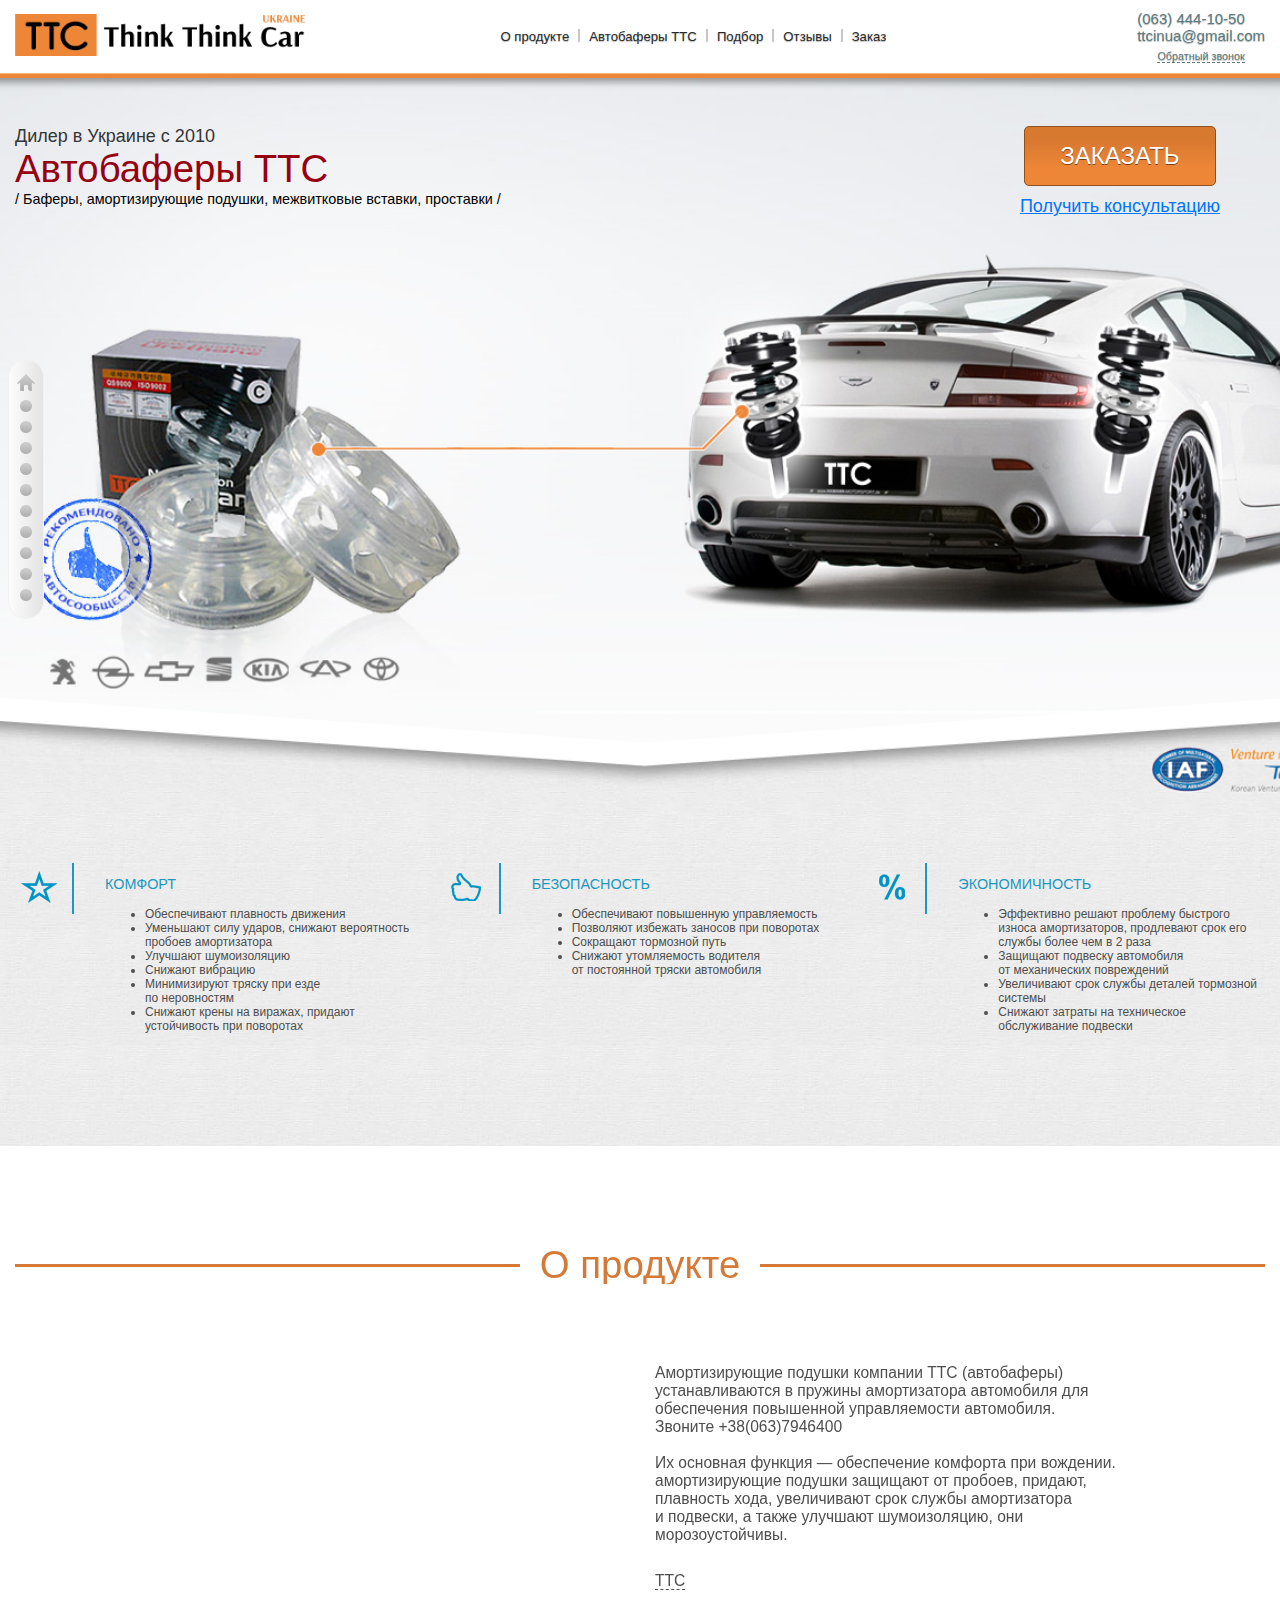
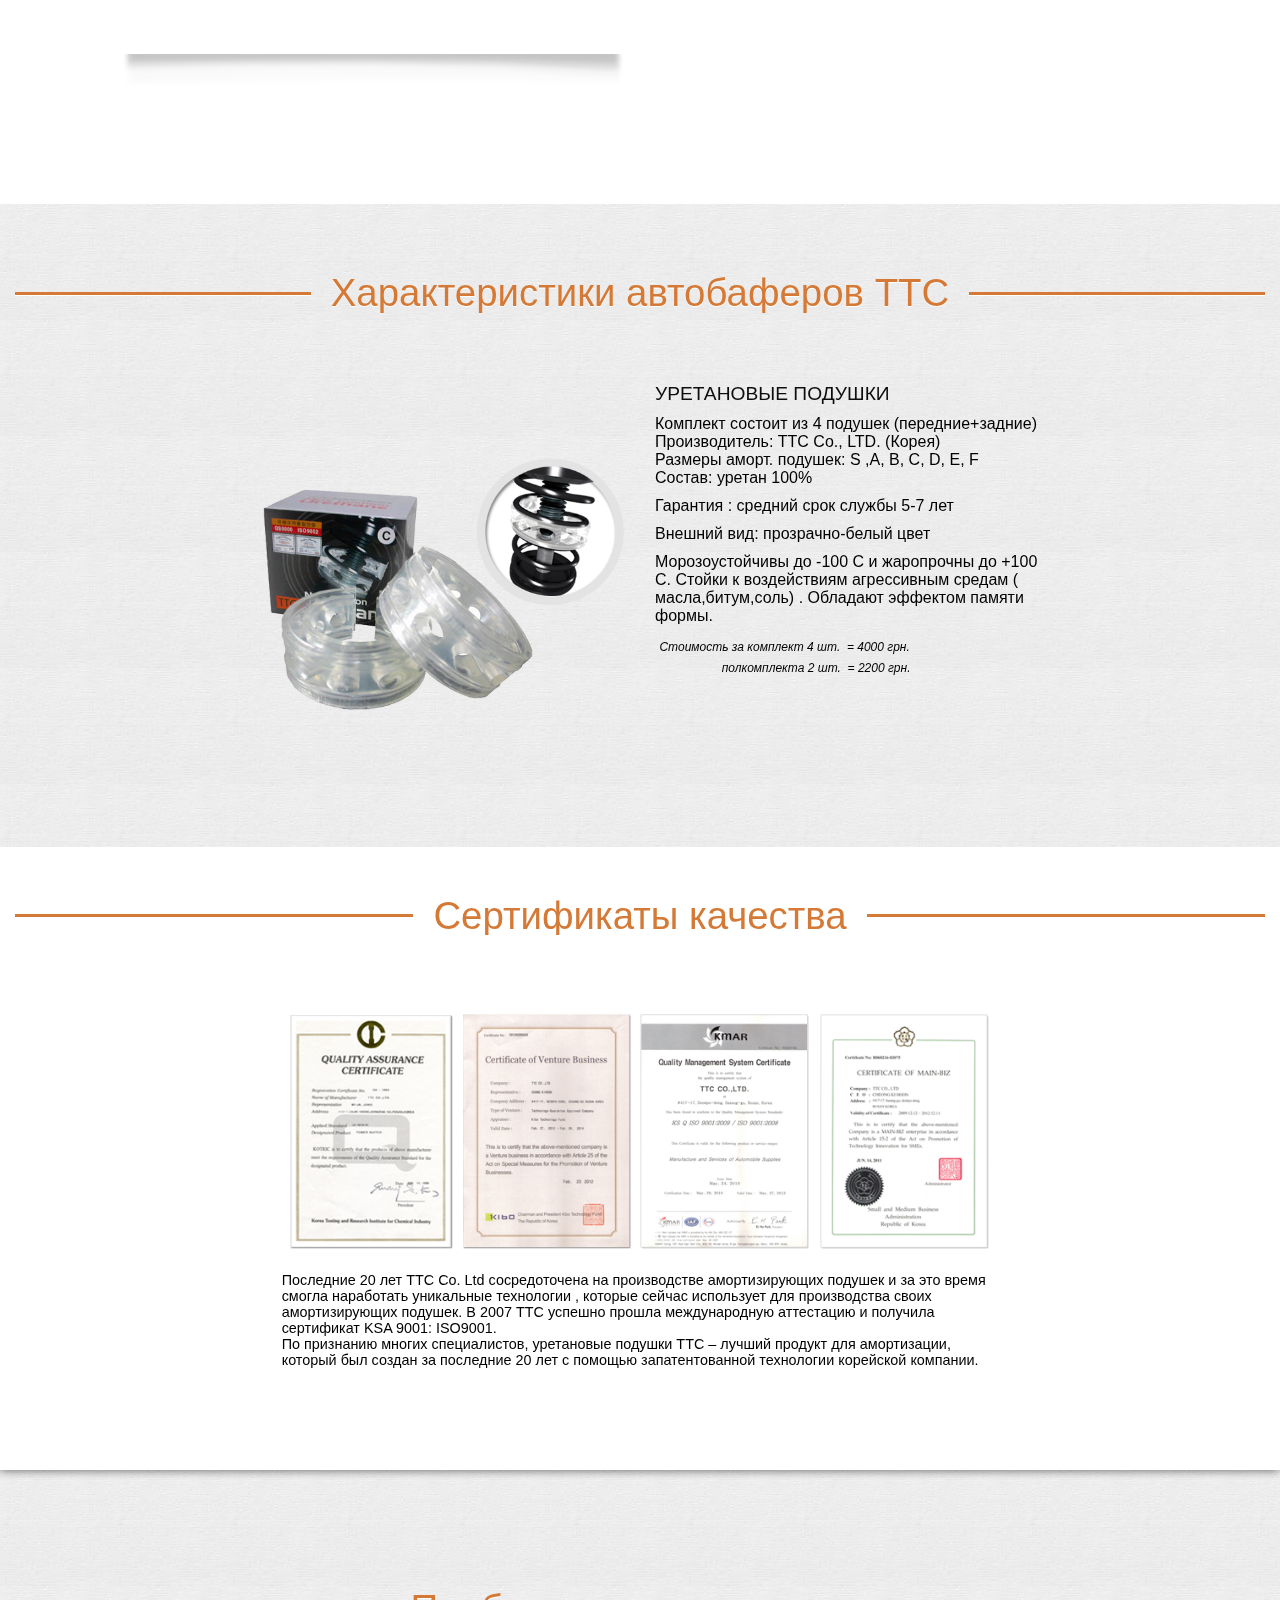
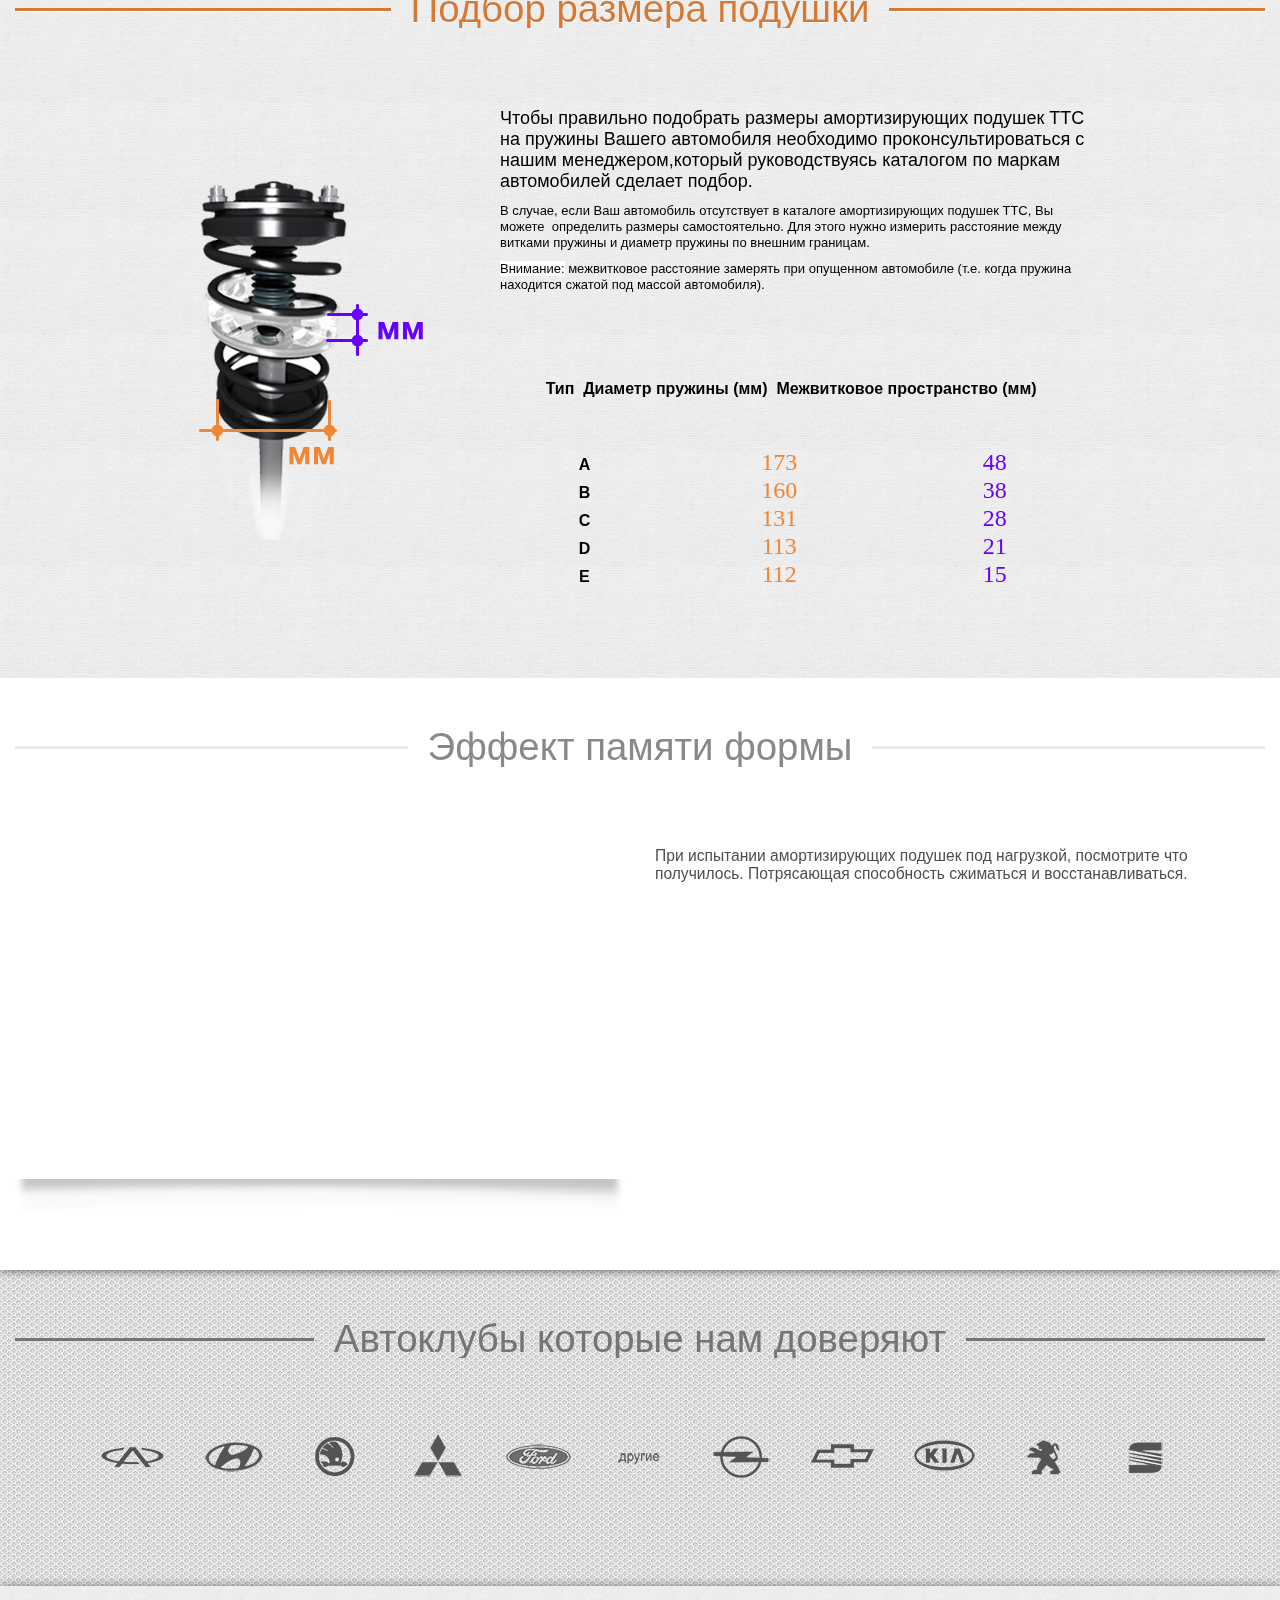
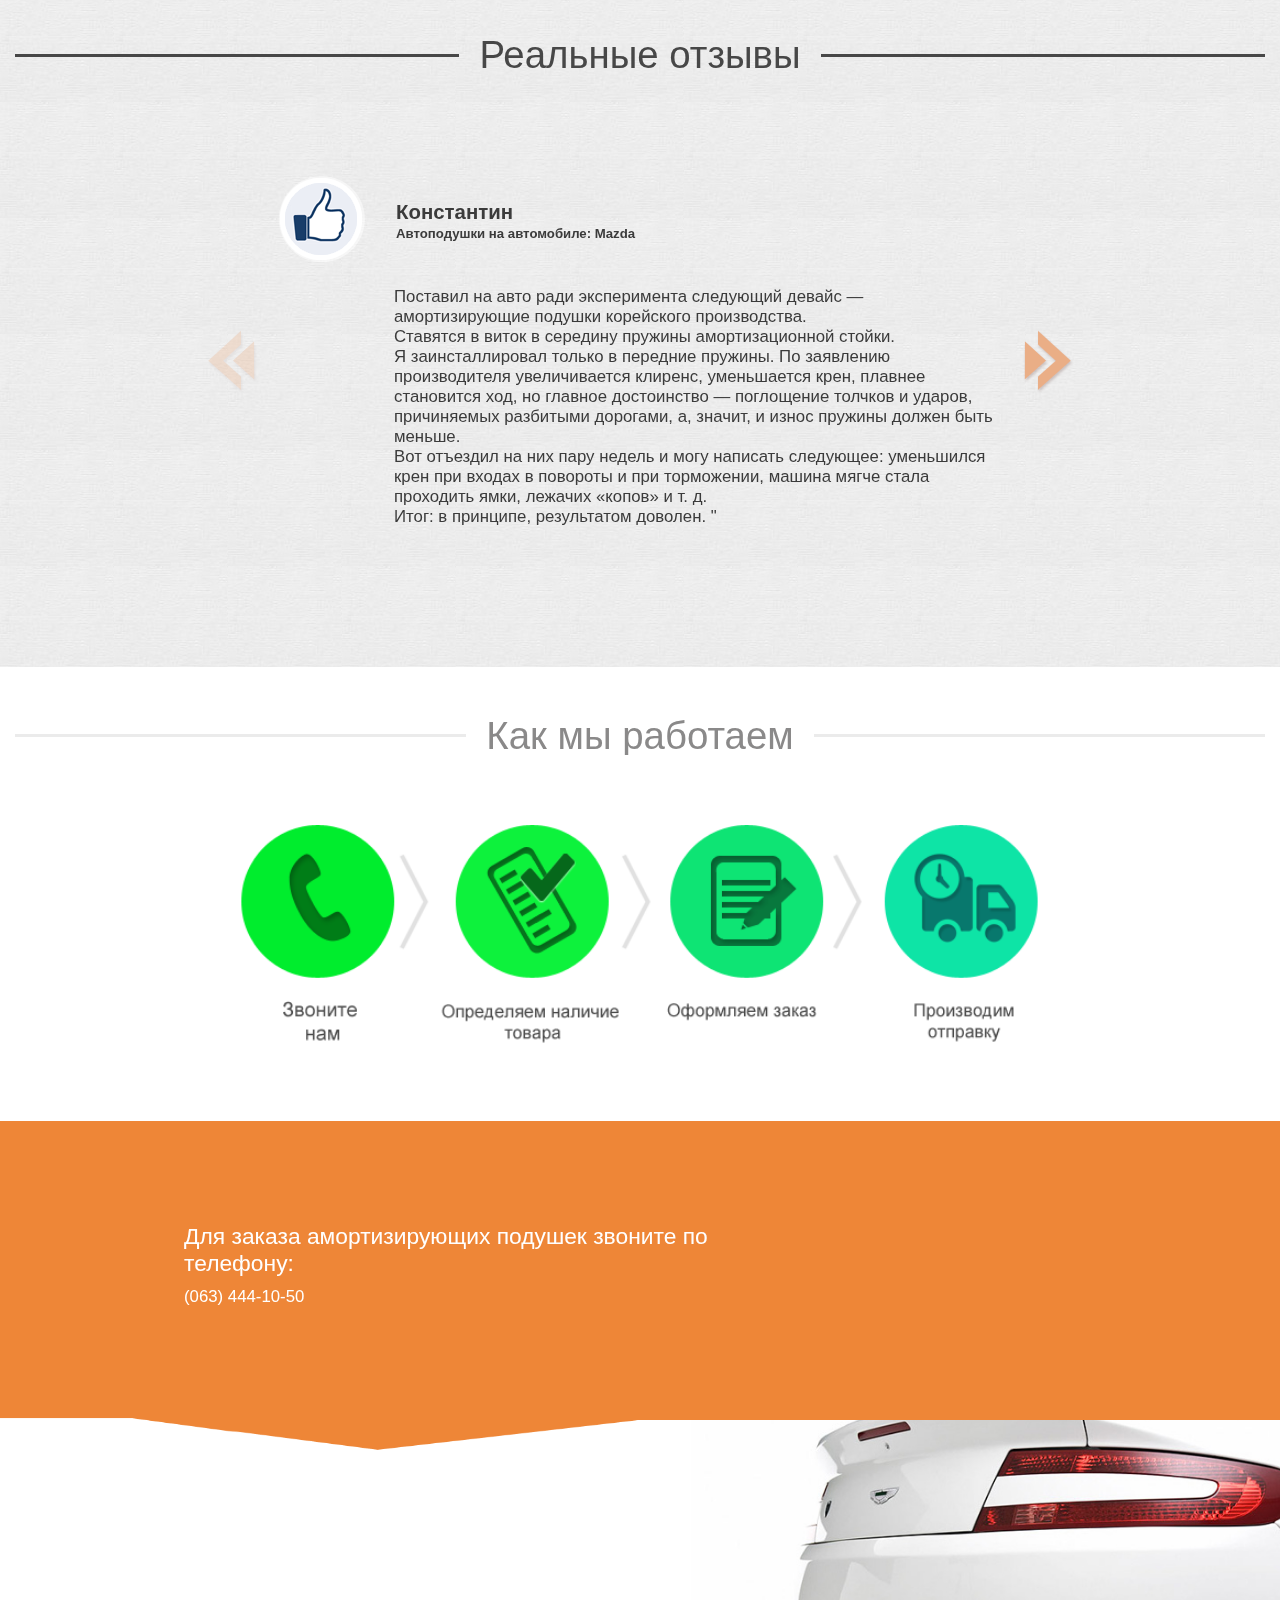
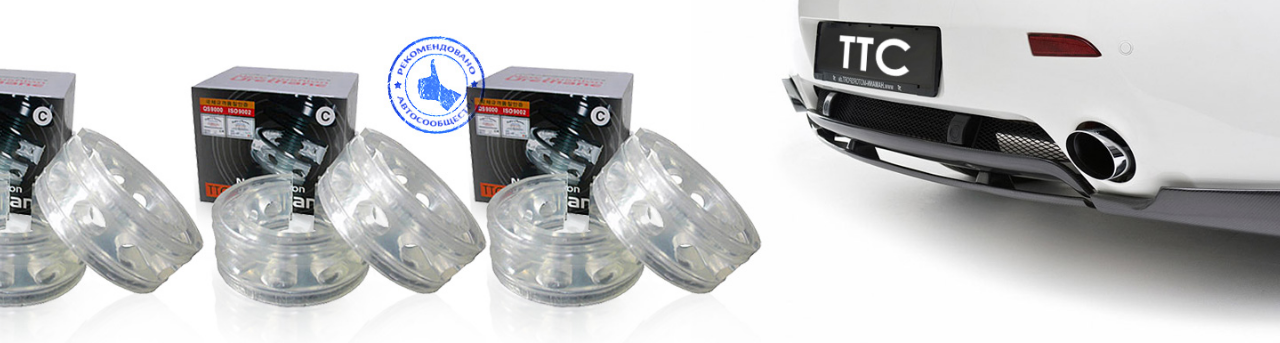
==== index.html @ c6facea3 "fix popup" ====
<!DOCTYPE html>
<html class="view_full_width" id="landing_global">
<head>
    <meta http-equiv="Content-Type" content="text/html; charset=utf-8">
    <meta name="viewport" content="width=device-width, initial-scale=1, shrink-to-fit=no">
    <title>Автобаферы.</title>
    <link rel="icon" type="image/png" href="images/menu/favicon.png">
    <meta name="description" content="Автобаферы, баферы от TTC. Подробнее на сайте.">
    <meta name="keywords"
          content="автобаферы,амортизирующие подушки, Think Think Car, TTC, виды амортизирующих подушек, монтаж автобаферов ТТС, баферы ТТС, купить баферы ТТС">
    <meta name="format-detection" content="telephone=no">
    <meta name="viewport"
          content="initial-scale=1.0, maximum-scale=1.0, minimum-scale=1.0, user-scalable=no, width=device-width">
    <link type="text/css" rel="stylesheet" href="css/main.css?57">
    <link type="text/css" rel="stylesheet" href="css/resize.css?28">
    <link type="text/css" rel="stylesheet" href="css/bootstrap-grid.min.css">
    <style type="text/css">

        #landing_global .section_title .title {
        font-family: 'PT Sans Narrow', sans-serif;
    }

    #landing_global .section_title .title {
        /*font-size: 320%;*/
    }

    #landing_global * {
        font-family: 'PT Sans Narrow', sans-serif;
    }

    #landing_global .title_in_section, #landing_global .title_in_section * {
        font-family: 'PT Sans Narrow', sans-serif;
    }

    /* / module_menu */ /* module_header */
    #landing_global .timer_modern_header {
        background: #fff;
    }

    #landing_global .timer_modern_body_bg {
        background: #000;
    }

    #landing_global .c_header .btn {
        color: #ffffff;
        text-shadow: 0 1px 0 rgba(0, 0, 0, .5);
        border-color: #91501e;
        background-image: linear-gradient(bottom, #ee8637 28%, #d87930 76%);
        background-image: -o-linear-gradient(bottom, #ee8637 28%, #d87930 76%);
        background-image: -moz-linear-gradient(bottom, #ee8637 28%, #d87930 76%);
        background-image: -webkit-linear-gradient(bottom, #ee8637 28%, #d87930 76%);
        background-image: -ms-linear-gradient(bottom, #ee8637 28%, #d87930 76%);
        background-image: -webkit-gradient(linear, left bottom, left top, color-stop(0.28, #ee8637), color-stop(0.76, #d87930));
        background-color: #ee8637;
    }

    #landing_global .c_header .btn:hover {
        background-image: linear-gradient(bottom, #d87930 28%, #ee8637 76%);
        background-image: -o-linear-gradient(bottom, #d87930 28%, #ee8637 76%);
        background-image: -moz-linear-gradient(bottom, #d87930 28%, #ee8637 76%);
        background-image: -webkit-linear-gradient(bottom, #d87930 28%, #ee8637 76%);
        background-image: -ms-linear-gradient(bottom, #d87930 28%, #ee8637 76%);
        background-image: -webkit-gradient(linear, left bottom, left top, color-stop(0.28, #d87930), color-stop(0.76, #ee8637));
        background-color: #d87930;
    }

    /* / module_header */ /* module_advantages */
    #c_advantages52 .advan_table_1 .advantage_image {
        border-right-color: #1c97c0;
    }

    #c_advantages52 .advan_title {
        color: #1c97c0;
    }

    /* / module_advantages */ /* module_advantages_big */ /* / module_advantages_big */ /* module_comments */
    #c_comments9 .comments_left {
        background: url('images/comments/strela_vlevo.png');
    }

    #c_comments9 .comments_right {
        background: url('images/comments/strela_vpravo.png');
    }

    /* / module_comments */ /* module_order_information */
    #c_order_inform75 .cd_header_bg {
        background: url('images/plashka_zakaz2.png');
    }

    #c_order_inform75 .order_inform_top .vcentered1 .title {
        color: #ffffff;
    }

    #c_order_inform75 .c_article_big_image .cd_body_name {
        color: #ffffff;
    }

    #c_order_inform75 .order_inform_right .text {
        font-size: 260%;
    }

    /* / module_order_information */ </style>
    <script type="text/javascript"> var l_prefix = '/landing/02/'; </script>
    <script type="text/javascript" src="js/jquery-1.8.1.min.js"></script>
    <script type="text/javascript" src="js/jquery.easing.1.3.js"></script>
    <script type="text/javascript" src="js/css3-mediaqueries.js"></script>
    <!--[if lt IE 10]>
    <script src="//html5shiv.googlecode.com/svn/trunk/html5.js"></script> <![endif]--> <!--[if lt IE 8]>
    <script src="/landing/02/extra/jquery.reject.min.js"></script> <![endif]-->
    <script type="text/javascript"> var txt_title = 'Автобаферы.', fixed_menu = false;
        var fixed_menu = " fixed_menu main_width" ? true : false;
        var timer_seconds = 0, timer_values = 1; </script>
    <script type="text/javascript" src="js/main.js?18"></script>
    <script type="text/javascript">
        $(function () {
            window.site = new Site($('#landing_global'));
        });
        $(function () {
            var $header = $("#header", $("#landing_global"));
            $("#landing_global").bind("onScrollTop", function () {
                var $this = $header;
                if (!$this.hasClass("head-pinned")) {
                    $this.removeClass("head-unpinned");
                    $this.stop(true, false).animate({top: 0}, 300);
                    $this.addClass("head-pinned");
                }
            });
            $("#landing_global").bind("onScrollDown", function () {
                var $this = $header;
                if (!$this.hasClass("head-unpinned") && site.scroll_top > $this.outerHeight()) {
                    $this.removeClass("head-pinned");
                    $this.stop(true, false).animate({top: -$this.outerHeight()}, 300);
                    $this.addClass("head-unpinned");
                }
            });
        });
    </script>
</head>
<body>
<div class="main main_width" id="main">
    <div class="content_main" id="content_main">
        <header class="header clearfix fixed_menu main_width min_padding" id="header"
                style="background:url('images/general/bg_up.png') 0 100% repeat-x;">
                <div class="main_menu_table container" style="background-color: #fff;padding-top: 10px;">
                    <div class="row">
                        <div class="col-md-3 d-flex justify-content-center justify-content-md-start align-items-center">
                            <div class="logo">
                                <img src="images/menu/logo_TCC_Ukraine_.png" alt=" ">
                            </div>
                        </div>
                        <div class="center_menu col-md-7 d-flex justify-content-center align-items-center py-3 p-md-0">
                            <ul class="root_menu" id="root_menu">
                                <li><a href="/landing/02/#avtopadushki_TCC" data-section="avtopadushki_TCC">О
                                    продукте</a></li>
                                <li class="delimiter"><span></span></li>
                                <li><a href="/landing/02/#advantages_big" data-section="advantages_big">Автобаферы
                                    ТТС</a></li>
                                <li class="delimiter"><span></span></li>
                                <li><a href="/landing/02/#mm" data-section="mm">Подбор</a></li>
                                <li class="delimiter"><span></span></li>
                                <li><a href="/landing/02/#comments" data-section="comments">Отзывы</a></li>
                                <li class="delimiter"><span></span></li>
                                <li><a href="/landing/02/#order_information" data-section="order_information">Заказ </a>
                                </li>
                            </ul>
                        </div>
                        <div class="col-md-2 d-flex justify-content-center justify-content-md-end align-items-center">
                            <div class="menu_phones">
                                <div class="contact_phones"> (063) 444-10-50<br/>ttcinua@gmail.com
                                <div class="m_recall"><span data-id="m_1617801227"
                                                            class="show_popup">Обратный звонок</span></div>
                            </div>
                                <div class="popup_alpha" id="popup_alpha"></div>
                                <div class="popup_window" id="popup_m_1617801227">
                                <div class="popup_inner">
                                    <div class="popup_close"></div>
                                    <div class="order_form_title title_in_section">Обратный звонок</div>
                                    <form data-validate="parsley" class="data_form" method="post"
                                          action="/landing/02/ajax_forms.php?form_id=5" data-id="5">
                                        <table class="form_table">
                                            <tr>
                                                <td class="form_name"><span class="field_name">Имя</span></td>
                                                <td class="form_field">
                                                    <div class="relative"><input data-trigger="keyup" type="text"
                                                                                 name="fields[20]" value=""><br></div>
                                                </td>
                                            </tr>
                                            <tr>
                                                <td class="form_name"><span
                                                        class="field_name">Ваш контактный телефон</span><span
                                                        class="required_form_field">*</span></td>
                                                <td class="form_field">
                                                    <div class="relative"><input data-trigger="keyup"
                                                                                 data-required="true" type="text"
                                                                                 name="fields[21]" value=""><br></div>
                                                </td>
                                            </tr>
                                            <tr class="form_el form_el_submit">
                                                <td></td>
                                                <td><input type="submit" class="btn" value="Получить консультацию"><img
                                                        class="order_send_loader" src="images/loading.gif"
                                                        alt=" ">
                                                    <div class="data_form_message"></div>
                                                </td>
                                            </tr>
                                        </table>
                                    </form>
                                    <script type="text/javascript" src="js/parsley.js"></script>
                                </div>
                            </div>
                            </div>
                        </div>
                    </div>
                </div>
<!--            </div>-->
            <div class="divider bottom_divider type_1 position_1"
                 style="background:url('images/general/bg-shadow.png');height: 10px"></div>
        </header>
        <section data-section="main" class="content c_header d-flex flex-column" data-height_el="#c_header_bg_top" style="height: 735px;">
            <div class=""
                 style="height: 735px;
                background: url('images/header/avtopadushki_TCC-ukraine_new.jpg') 50% 0 no-repeat;
                background-size: cover;">
            </div>
            <div style="
                height: 735px;
                position: absolute;
                min-width: 100%;
                background: url('images/header/bg_2_.png') 50% 100% no-repeat;
                background-size: cover;">
                <div class="container pt-5">
                    <div class="row">
                        <div class="col-md-9 mb-5 pb-5 mb-md-0 pb-md-0">
                            <div class="title_in_section h_title">Дилер в Украине с 2010</div>
                            <h1 class="title_in_section h_training m-0">Автобаферы ТТС</h1>
                            <div class="title_in_section h_about"></div>
                            <div class="h_text">/ Баферы, амортизирующие подушки, межвитковые вставки, проставки /</div>
                        </div>
                        <div class="col-md-3">
                            <div class="modern_button">
                                <div class="btn" id="main_btn" data-scroll_to="order_information">ЗАКАЗАТЬ</div>
                                <br>
                                <div data-id="1617801227" class="header_form_add_btn show_popup second_main_btn"
                                     style="color: #0075ff">Получить консультацию
                                </div>
                            </div>
                        </div>
                    </div>
                </div>
            </div>


<!--            <div class="bg">-->
<!--                <div class="relative">-->
<!--                    <img src="images/header/avtopadushki_TCC-ukraine_new.jpg" class="bg_image" alt=" ">-->
<!--                    <img src="images/header/bg_2_.png" class="bg_top" alt="" id="c_header_bg_top">-->
<!--                </div>-->
<!--            </div>-->
<!--            <div class="clearfix h_content_top">-->
<!--                <div class="spacing">-->
<!--                    <div class="relative">-->
<!--                        <div class="h_content">-->
<!--                            <div class="title_in_section h_title">Дилер в Украине с 2010</div>-->
<!--                            <h1 class="title_in_section h_training">Автобаферы ТТС</h1>-->
<!--                            <div class="title_in_section h_about"></div>-->
<!--                            <div class="h_text">&nbsp; / Баферы, амортизирующие подушки, межвитковые вставки, проставки-->
<!--                                /<br/></span></p></div>-->
<!--                            <div class="timer_modern counter right top">-->
<!--                                <div class="modern_timer_inner" style="display:none">-->
<!--                                    <div class="timer_modern_header" style="display:none"> Timer</div>-->
<!--                                    <div class="modern_timer_body timer_modern_body_bg">-->
<!--                                        <div class="timer_modern_title">-->
<!--                                            <div class="overlay"></div>-->
<!--                                            <div class="timer_text">Осталось:</div>-->
<!--                                        </div>-->
<!--                                        <div class="clearfix modern_counters">-->
<!--                                            <div class="counter_days counter_modern_time">-->
<!--                                                <div><span class="timer_days">00</span>-->
<!--                                                    <div></div>-->
<!--                                                </div>-->
<!--                                            </div>-->
<!--                                            <div class="counter_hours counter_modern_time">-->
<!--                                                <div><span class="timer_hours">00</span>-->
<!--                                                    <div></div>-->
<!--                                                </div>-->
<!--                                            </div>-->
<!--                                            <div class="counter_minutes counter_modern_time">-->
<!--                                                <div><span class="timer_minutes">00</span>-->
<!--                                                    <div></div>-->
<!--                                                </div>-->
<!--                                            </div>-->
<!--                                        </div>-->
<!--                                    </div>-->
<!--                                </div>-->
<!--                                <div class="modern_button">-->
<!--                                    <div class="btn" id="main_btn" data-scroll_to="order_information">ЗАКАЗАТЬ</div>-->
<!--                                    <br>-->
<!--                                    <div data-id="1617801227" class="header_form_add_btn show_popup second_main_btn"-->
<!--                                         style="color: #0075ff">Получить консультацию-->
<!--                                    </div>-->
<!--                                </div>-->
<!--                            </div>-->
<!--                        </div>-->
<!--                    </div>-->
<!--                    <div class="h_slogan" style="display:none"><img-->
<!--                            src="images/header/plachka_pod_text_versia_2.png" class="h_slogan_bg" alt=" ">-->
<!--                        <div class="spacing"></div>-->
<!--                    </div>-->
<!--                </div>-->
<!--            </div>-->
            <div class="popup_alpha" id="popup_alpha"></div>
            <div class="popup_window" id="popup_1617801227">
                <div class="popup_inner">
                    <div class="popup_close"></div>
                    <div class="order_form_title title_in_section" style="color: #041a45">Получить консультацию</div>
                    <form data-validate="parsley" class="data_form" method="post"
                          action="/landing/02/ajax_forms.php?form_id=5" data-id="5">
                        <div class="form_table container p-0">
                            <div class="row">
                                <div class="form_name col-sm-6" style="display: flex;align-items: center;">
                                    <span class="field_name">Имя</span></div>
                                <div class="form_field col-sm-6">
                                    <div class="relative">
                                        <input data-trigger="keyup" type="text" name="fields[20]"
                                                                 value=""><br></div>
                                </div>
                            </div>
                            <div class="row">
                                <div class="form_name col-sm-6" style="display: flex;align-items: center;">
                                    <span class="field_name">Ваш контактный телефон</span><span
                                        class="required_form_field">*</span></div>
                                <div class="form_field col-sm-6">
                                    <div class="relative">
                                        <input data-trigger="keyup" data-required="true" type="text"
                                                                 name="fields[21]" value=""><br>
                                    </div>
                                </div>
                            </div>
                            <div class="form_el form_el_submit row">
<!--                                <td></td>-->
                                <div class="col">
                                    <input type="submit" class="btn" value="Получить консультацию"><img
                                        class="order_send_loader" src="images/loading.gif" alt=" ">
                                    <div class="data_form_message"></div>
                                </div>
                            </div>
                        </div>
                    </form>
                    <script type="text/javascript" src="js/parsley.js"></script>
                </div>
            </div>
        </section>
        <section data-section="advantages" id="c_advantages52" class="content clearfix c_advantages"
                 style="background:url('images/general/bg.jpg')">
            <div class="container">
                <div class="advantage_row row">
                    <div class="advantage col-md-4">
                        <div class="">
                            <table class="advan_table_1">
                                <tr>
                                    <td class="advantage_image"><img
                                            src="images/advantages/immidj_sostsvlyauchaya.png" alt=" "></td>
                                    <td class="advantage_about">
                                        <div class="advan_title"><h2>КОМФОРТ</h2></div>
                                        <ul>
                                            <li>Обеспечивают плавность движения</li>
                                            <li>Уменьшают силу ударов, снижают вероятность пробоев амортизатора</li>
                                            <li>Улучшают шумоизоляцию</li>
                                            <li>Снижают вибрацию</li>
                                            <li>Минимизируют тряску при езде по&nbsp;неровностям</li>
                                            <li>Снижают крены на&nbsp;виражах, придают устойчивость при поворотах</li>
                                        </ul>
                                    </td>
                                </tr>
                            </table>
                        </div>
                    </div>
                    <div class="advantage col-md-4">
                        <div class="">
                            <table class="advan_table_1">
                                <tr>
                                    <td class="advantage_image">
                                        <img src="images/advantages/Rezultativnaya_reklama.png" alt=" "></td>
                                    <td class="advantage_about">
                                        <div class="advan_title"><h2>БЕЗОПАСНОСТЬ</h2></div>
                                        <ul>
                                            <li>Обеспечивают повышенную управляемость</li>
                                            <li>Позволяют избежать заносов при поворотах</li>
                                            <li>Сокращают тормозной путь</li>
                                            <li>Снижают утомляемость водителя от&nbsp;постоянной тряски автомобиля</li>
                                        </ul>
                                    </td>
                                </tr>
                            </table>
                        </div>
                    </div>
                    <div class="advantage col-md-4">
                        <div class="">
                            <table class="advan_table_1">
                                <tr>
                                    <td class="advantage_image"><img
                                            src="images/advantages/economiya_zatrat.png" alt=" "></td>
                                    <td class="advantage_about">
                                        <div class="advan_title"><h2>ЭКОНОМИЧНОСТЬ</h2></div>
                                        <ul>
                                            <li>Эффективно решают проблему быстрого износа амортизаторов, продлевают
                                                срок его службы более чем в&nbsp;2 раза
                                            </li>
                                            <li>Защищают подвеску автомобиля от&nbsp;механических повреждений</li>
                                            <li>Увеличивают срок службы деталей тормозной системы</li>
                                            <li>Снижают затраты на&nbsp;техническое обслуживание подвески</li>
                                        </ul>
                                    </td>
                                </tr>
                            </table>
                        </div>
                    </div>
                </div>
            </div>
        </section>
        <section data-section="avtopadushki_TCC" id="c_article_video3" class="content c_article_video"
                 style="padding-top:100px;padding-bottom:150px">
            <div class="container">
                <div class="row no-gutters section_title">
                    <div class="line col">
                        <div style="background-color:#d47a36;box-shadow:0 1px 0 rgba(255,255,255, 1)">&nbsp;</div>
                    </div>
                    <div class="col-md-auto">
                        <div class="title" style="color:#d47a36;text-shadow:0 1px 0 rgba(255,255,255, 1)">О продукте</div>
                    </div>
                    <div class="line col">
                        <div style="background-color:#d47a36;box-shadow:0 1px 0 rgba(255,255,255, 1)">&nbsp;</div>
                    </div>
                </div>
                <div class="row justify-content-center">
                    <div class="col-md-5 mb-5 mb-md-0">
                        <div class="left video_inner" style="height: 100%;min-height: 300px;">
                            <iframe src="http://www.youtube.com/embed/oPJf2F-3I4E?rel=0&wmode=opaque" frameborder="0"
                                width="100%" height="360"></iframe>
                        <img class="video_shadow" width="100%" height="31" src="images/about/ten_video.png" alt=""/></div>
                    </div>
                    <div class="col-md-5">
                        <div class="right">
                        <div class="reader_content" data-id="3" data-section="avtopadushki_TCC" data-title="О продукте"
                             data-img="" data-img_m=""><p>
                            <p>Амортизирующие подушки компании TTC (автобаферы) устанавливаются в&nbsp;пружины
                                амортизатора автомобиля для обеспечения повышенной управляемости автомобиля. Звоните&nbsp;+38(063)7946400&nbsp;<br/><br/>Их&nbsp;основная
                                функция&nbsp;&mdash; обеспечение комфорта при вождении. амортизирующие подушки защищают
                                от&nbsp;пробоев, придают, плавность хода, увеличивают срок службы амортизатора и&nbsp;подвески,
                                а&nbsp;также улучшают шумоизоляцию, они морозоустойчивы. <br/>&nbsp;</p></p>
                            <div class="hidden_content"><p>Амортизирующие подушки являются уникальным революционным
                                продуктом корейской компании &laquo;Тhink Тhink Сar Со. Ltd&raquo; , которая занимается
                                разработкой и усовершенствованием продукта на протяжении 20 лет. При изготовлении
                                используется качественный полиуретан. Патент на состав амортизирующей подушки
                                принадлежит спортивной компании NIKE. Амортизирующая подушка не меняет своих физических
                                свойств при высокой и низкой температуре.</p>
                                <p>Амортизирующие подушки ТТС можно установить самостоятельно. Установка производится
                                    без вмешательства в конструкцию авто и без изменения геометрии подвески.&nbsp;</p>
                                <p>Представительства компании TTC работают в Киеве с июня 2009 года, Ташкенте с 2008 и
                                    Бишкеке 2009,Алма-Аты с 2011. Web-site производителя:&nbsp;<a
                                            href="http://www.thinkthinkcar.com/">http://www.thinkthinkcar.com</a>&nbsp;&nbsp;
                                </p>
                                <p>&nbsp;</p></div>
                        </div>
                        <p><span class="full_content show_reader">TTC</span></p></div>
                    </div>
                </div>
            </div>
        </section>
        <section data-section="advantages_big" id="c_advantages_big59" class="content clearfix c_advantages_big"
                 style="background:url('images/general/bg777.jpg');padding-top:70px">
            <div class="container">
                <div class="row no-gutters section_title">
                    <div class="line col">
                        <div style="background-color:#d47a36;box-shadow:0 1px 0 rgba(255,255,255, 1)">&nbsp;</div>
                    </div>
                    <div class="col-md-auto">
                        <div class="title" style="color:#d47a36;text-shadow:0 1px 0 rgba(255,255,255, 1)">Характеристики
                            автобаферов ТТС</div>
                    </div>
                    <div class="line col">
                        <div style="background-color:#d47a36;box-shadow:0 1px 0 rgba(255,255,255, 1)">&nbsp;</div>
                    </div>
                </div>
                <div class="row justify-content-center">
                    <div class="advantage_big_image col-md-6 col-lg-4 d-flex align-items-center">
                        <img class=""
                            src="images/advantages_big/poliuretanovie_amortiziruyushie-padushki_.png"
                            alt=" ">
                    </div>
                    <div class="advantage_big_about col-md-6 col-lg-4">
                        <div class="advan_big_title title_in_section">УРЕТАНОВЫЕ ПОДУШКИ</div>
                        <p><span
                                style="font-size: medium;">Комплект состоит из 4 подушек (передние+задние)</span><br/><span
                                style="font-size: medium;">Производитель: TTC Co., LTD. (Корея)</span><br/><span
                                style="font-size: medium;">Размеры аморт. подушек: S ,А, В, С, D, E, F</span><br/><span
                                style="font-size: medium;">Состав: уретан 100%</span></p>
                        <p><span style="font-size: medium;">Гарантия : средний срок службы 5-7 лет</span></p>
                        <p><span style="font-size: medium;">Внешний вид: прозрачно-белый цвет<br/></span></p>
                        <p><span style="font-size: medium;">Морозоустойчивы до -100 С и жаропрочны до +100 С. Стойки к воздействиям агрессивным средам ( масла,битум,соль) . Обладают эффектом памяти формы.<br/></span>
                        </p>
                        <p><span style="font-size: large;"><span style="font-size: medium;">&nbsp;<em><span
                                style="font-family: arial,helvetica,sans-serif;">Стоимость за комплект 4 шт.&nbsp; = 4000 грн.</span></em></span></span><span
                                style="font-size: large; font-family: arial,helvetica,sans-serif;"><strong><br/></strong></span><span
                                style="font-size: large;"><span style="font-size: medium;"><em><span
                                style="font-family: arial,helvetica,sans-serif;">&nbsp;&nbsp;&nbsp;&nbsp;&nbsp;&nbsp;&nbsp;&nbsp;&nbsp;&nbsp;&nbsp;&nbsp;&nbsp;&nbsp;&nbsp;&nbsp;&nbsp;&nbsp;&nbsp; полкомплекта 2 шт.&nbsp; = 2200 грн.<br/></span></em></span></span>
                        </p>
                        <p><span style="font-size: large;">&nbsp;</span></p>
                        <p>&nbsp;</p>
                        <p>&nbsp;</p>
                        <p><span style="font-size: large;"><strong>&nbsp;</strong></span></p></div>
                </div>
            </div>
        </section>
        <section data-section="sertifikaty" id="c_article95" class="content clearfix c_article">
            <div class="container">
                <div class="row no-gutters section_title">
                    <div class="line col">
                        <div style="background-color:#d47a36;box-shadow:0 1px 0 rgba(255,255,255, 1)">&nbsp;</div>
                    </div>
                    <div class="col-md-auto">
                        <div class="title" style="color:#d47a36;text-shadow:0 1px 0 rgba(255,255,255, 1)">Сертификаты качества</div>
                    </div>
                    <div class="line col">
                        <div style="background-color:#d47a36;box-shadow:0 1px 0 rgba(255,255,255, 1)">&nbsp;</div>
                    </div>
                </div>
                <div class="row justify-content-center">
                    <div class="article_text col-md-7">
                        <img class="img-fluid m-auto"
                        src="fotos/sertifikari2.png" alt="" width="100%" height="auto"/>
                        <p>
                            <span>Последние 20 лет&nbsp;TTC Co. Ltd сосредоточена на&nbsp;производстве амортизирующих подушек и&nbsp;за&nbsp;это&nbsp;время смогла наработать уникальные технологии , которые сейчас использует для&nbsp;производства своих амортизирующих подушек. В&nbsp;2007 ТТС&nbsp;успешно прошла международную аттестацию и&nbsp;получила сертификат KSA 9001: ISO9001.<br/>По признанию многих специалистов, уретановые подушки TTC &ndash; лучший продукт для&nbsp;амортизации, который был&nbsp;создан за&nbsp;последние 20 лет&nbsp;с&nbsp;помощью запатентованной технологии корейской компании.<br/><br/></span>
                        </p>
                        <p><span>&nbsp;</span></p>
                    </div>
                </div>
            </div>
        </section>
        <section data-section="mm" id="c_quote80" class="content clearfix c_quote"
                 style="background:url('images/general/bg77793490.jpg');padding-top:120px">
            <div class="divider top_divider type_2 position_0">
                <img src="images/general/ten.png" alt=" ">
            </div>
            <div class="container">
                <div class="row no-gutters section_title">
                    <div class="line col">
                        <div style="background-color:#d47a36;box-shadow:0 1px 0 rgba(255,255,255, 1)">&nbsp;</div>
                    </div>
                    <div class="col-md-auto">
                        <div class="title" style="color:#d47a36;text-shadow:0 1px 0 rgba(255,255,255, 1)">Подбор размера подушки</div>
                    </div>
                    <div class="line col">
                        <div style="background-color:#d47a36;box-shadow:0 1px 0 rgba(255,255,255, 1)">&nbsp;</div>
                    </div>
                </div>
                <div class="row justify-content-center">
                    <div class="quote_left col-md-6 col-lg-3 d-flex justify-content-center align-items-center">
                        <img src="images/quotes/mm_new2.png" alt=" " width="260" height="404"></div>
                    <div class="article_text col-md-6">
                            <p>
                                <span style="font-size: large;">Чтобы правильно подобрать размеры амортизирующих подушек TTC на пружины Вашего автомобиля необходимо проконсультироваться с нашим менеджером,который руководствуясь каталогом по маркам автомобилей сделает подбор.<br/></span>
                            </p>
                            <p><span style="font-size: small;">В случае, если Ваш автомобиль отсутствует в каталоге амортизирующих подушек ТТС, Вы можете&nbsp; определить размеры самостоятельно. Для этого нужно измерить расстояние между витками пружины и диаметр пружины по внешним границам.<br/></span>
                            </p>
                            <p><span style="font-size: small;">
                                <span style="color: #000000; background-color: #ffffff;">Внимание:</span> межвитковое расстояние замерять при опущенном автомобиле (т.е. когда пружина находится сжатой под массой автомобиля).</span>
                            </p>
                            <p><span style="font-size: small;">&nbsp;</span></p>
                            <p><span style="font-size: large;"><br/><br/></span></p>
                            <p style="text-align: center;"><strong><span style="font-size: medium;">
                                <strong><span>Тип &nbsp;Диаметр пружины (мм)&nbsp;<strong>
                                    <strong>Межвитковое пространство (мм)</strong></strong></span></strong>&nbsp; &nbsp;&nbsp;</span></strong>
                            </p>
                            <table style="width: 600px; margin-left: auto; margin-right: auto;" border="0"
                                   cellspacing="15" cellpadding="15">
                                <tbody>
                                <tr align="left" valign="top">
                                    <td><p style="text-align: center;"><span style="font-size: x-large;"><strong
                                            style="font-size: medium;">A</strong><br/><strong
                                            style="font-size: medium;"><strong>B<br/></strong></strong><strong
                                            style="font-size: medium;"><strong>C<br/></strong></strong><strong
                                            style="font-size: medium;"><strong><strong>D<br/></strong></strong></strong><strong
                                            style="font-size: medium;"><strong><strong><strong>E</strong></strong></strong></strong></span>
                                    </p></td>
                                    <td><p style="text-align: center;"><span
                                            style="font-size: x-large; color: #ee8637;"><span
                                            style="font-family: verdana, geneva;">173<br/></span><span
                                            style="font-family: verdana, geneva;">160<br/></span><span
                                            style="font-family: verdana, geneva;">131<br/></span><span
                                            style="font-family: verdana, geneva;">113<br/></span><span
                                            style="font-family: verdana, geneva;">112</span></span></p></td>
                                    <td><p style="text-align: center;"><span
                                            style="font-size: x-large; color: #6600ff;"><span
                                            style="font-family: verdana, geneva;">48<br/></span><span
                                            style="font-family: verdana, geneva;">38<br/></span><span
                                            style="font-family: verdana, geneva;">28<br/></span><span
                                            style="font-family: verdana, geneva;">21<br/></span><span
                                            style="font-family: verdana, geneva;">15</span></span></p></td>
                                </tr>
                                </tbody>
                            </table>
                        </div>
                </div>
            </div>
        </section>
        <section data-section="video" id="c_article_video94" class="content c_article_video"
                 style="padding-bottom:60px">
            <div class="container">
                <div class="row no-gutters section_title">
                    <div class="line col">
                        <div style="">&nbsp;</div>
                    </div>
                    <div class="col-md-auto">
                        <div class="title" style="">Эффект памяти формы</div>
                    </div>
                    <div class="line col">
                        <div style="">&nbsp;</div>
                    </div>
                </div>
                <div class="row justify-content-center">
                    <div class="left video_inner col-md-6">
                        <iframe src="http://www.youtube.com/embed/zMLPtymhShw?rel=0&wmode=opaque" frameborder="0"
                                style="width: 100%; height: 342px;"></iframe>
                        <img class="video_shadow" width="100%" height="31" src="images/about/ten_video.png" alt=""/>
                    </div>
                    <div class="right col-md-6">
                        <p>При испытании амортизирующих подушек под нагрузкой, посмотрите что получилось.
                        Потрясающая способность сжиматься и восстанавливаться.</p>
                    </div>
                </div>
            </div>
        </section>
        <section data-section="clients" id="c_clients7" class="content c_clients"
                 style="background:url('images/general/bg_zel2.jpg');padding-bottom:100px">
            <div class="divider top_divider type_2 position_0">
                <img src="images/general/ten4494.png" alt=" ">
            </div>
            <div class="container">
                <div class="row no-gutters section_title">
                    <div class="line col">
                        <div style="background-color:#757575;">&nbsp;</div>
                    </div>
                    <div class="col-md-auto">
                        <div class="title" style="color:#757575;">Автоклубы которые нам доверяют</div>
                    </div>
                    <div class="line col">
                        <div style="background-color:#757575;">&nbsp;</div>
                    </div>
                </div>
                <div class="clients_inner">
                    <div class="clients_short col-md-11">
                        <img src="images/clients3/07_kopiya.png" class="client" alt=" ">
                        <img src="images/clients3/08_kopiya.png" class="client" alt=" ">
                        <img src="images/clients3/09_kopiya.png" class="client" alt=" ">
                        <img src="images/clients3/10_kopiya.png" class="client" alt=" ">
                        <img src="images/clients3/12_kopiya.png" class="client" alt=" ">
                        <img src="images/clients3/13_kopiya.png" class="client" alt=" ">
                        <img src="images/clients3/Opel.png" class="client" alt=" ">
                        <img src="images/clients3/avtobufer-na-shevrole.png" class="client" alt=" ">
                        <img src="images/clients3/avtopadushki-na-kia.png" class="client" alt=" ">
                        <img src="images/clients3/peugot.png" class="client" alt=" ">
                        <img src="images/clients3/seeat.png" class="client" alt=" ">
                    </div>
                    <div style="display:none" class="show_all_clients">Развернуть</div>
                </div>
            </div>
        </section>
        <section data-section="comments" id="c_comments9" class="content c_comnents"
                 style="background:url('images/general/bg7775181.jpg');color:#3b3b3b">
            <div class="divider top_divider type_2 position_1">
                <img src="images/general/ten2.png" alt=" ">
            </div>

            <div class="container" style="overflow: hidden;">
                <div class="row no-gutters section_title">
                    <div class="line col">
                        <div style="background-color:#474747;">&nbsp;</div>
                    </div>
                    <div class="col-md-auto">
                        <div class="title" style="color:#474747;">Реальные отзывы</div>
                    </div>
                    <div class="line col">
                        <div style="background-color:#474747;">&nbsp;</div>
                    </div>
                </div>
                <div class="comments_inner col-md-9" id="comments_inner">
                    <div class="comments_left disabled" id="comments_left"></div>
                    <div class="comments_body" id="comments_body">
                        <div class="comments_slider" id="comments_slider">
                            <div class="comment active" data-index="0">
                                <table class="title">
                                    <tr>
                                        <td class="foto"><img src="images/fotos/otziv.png" alt=" "></td>
                                        <td class="name">
                                            <div class="title_in_section">Константин</div>
                                            <span>Автоподушки на автомобиле: Mazda</span></td>
                                    </tr>
                                </table>
                                <div class="text">
                                    <p>Поставил на&nbsp;авто ради эксперимента следующий девайс&nbsp;&mdash;
                                        амортизирующие подушки корейского производства.<br/> Ставятся в&nbsp;виток в&nbsp;середину
                                        пружины амортизационной стойки. Я&nbsp;заинсталлировал только в&nbsp;передние
                                        пружины. По&nbsp;заявлению производителя увеличивается клиренс, уменьшается
                                        крен, плавнее становится ход, но&nbsp;главное достоинство&nbsp;&mdash;
                                        поглощение толчков и&nbsp;ударов, причиняемых разбитыми дорогами, а, значит, и&nbsp;износ
                                        пружины должен быть меньше.<br/> Вот отъездил на&nbsp;них пару недель и&nbsp;могу
                                        написать следующее: уменьшился крен при входах в&nbsp;повороты и&nbsp;при
                                        торможении, машина мягче стала проходить ямки, лежачих &laquo;копов&raquo;
                                        <nobr>и т. д.</nobr>
                                        <br/> Итог: в&nbsp;принципе, результатом доволен. "
                                    </p>
                                </div>
                            </div>
                            <div class="comment" data-index="1">
                                <table class="title">
                                    <tr>
                                        <td class="foto"><img src="images/fotos/otziv.png" alt=" "></td>
                                        <td class="name">
                                            <div class="title_in_section">Анатолий</div>
                                            <span>Автоподушки на автомобиле: Черри Тигго</span></td>
                                    </tr>
                                </table>
                                <div class="text"><p>Вывод таков: <br/><br/>1. Клиренс выше 1,5см. просядут остается
                                    1см.. 2. Наклон при входе в поворот на достаточной скорости допустимый - не
                                    опрокидывает как раньше. (делали Винт прекрасно все прошло, даже небыло ни малейшего
                                    намека на опрокидывание) 3. Шумы 100% в салон приходят не все и не такие звонкие
                                    (Достояние плохого дорожного покрытия). Впечатлении Обесшумки. 4. При проезде чере
                                    "полицейских", трамвайные пути и ж/д переезды шум (звук) и передача удара 100% не
                                    такая как без них. Тестировалось еще раз сегодня на двух одинаковых ТИГГрах -
                                    Удовольствие полное. ИМХО. ИМХО. Два человека, я и Товарищь. Все проверялось дважды,
                                    в двоем для отсеканиямомента Внушение. Уверен, что у двоих все эти осущения и
                                    определения не являются причиной самовнушения. Двоим в пустыне колодец уже Не Мираж.&nbsp;
                                </p></div>
                            </div>
                            <div class="comment" data-index="2">
                                <table class="title">
                                    <tr>
                                        <td class="foto"><img src="images/fotos/otziv.png" alt=" "></td>
                                        <td class="name">
                                            <div class="title_in_section">Андрей</div>
                                            <span>Автоподушки на автомобиле: Hyundai sonata</span></td>
                                    </tr>
                                </table>
                                <div class="text"><p>По&nbsp;впечатлениям&nbsp;&mdash; не&nbsp;панацея, но&nbsp;машина
                                    стала заметно тише на&nbsp;ходу, беззвучно глотаются мелкие дефекты дороги, большие
                                    ямы проходит мягче и&nbsp;удары по&nbsp;кузову более глухие. Крены если и&nbsp;стали
                                    меньше то&nbsp;не&nbsp;сильно&nbsp;&mdash; у&nbsp;меня они и&nbsp;так совсем
                                    небольшие. Клиренс увеличился примерно на&nbsp;10&ndash;15&nbsp;мм. Из&nbsp;негативных
                                    моментов&nbsp;&mdash; на&nbsp;фоне затихшей подвески лучше слышно двигатель
                                    (особенно холодный) и&nbsp;дребезг задних суппортов. biggrin</p>
                                    <p>Девайсы особо рекомендуются тем у&nbsp;кого жесткая или низкопрофильная резина,
                                        неоригинальные жесткие аммо. Позволяют улучшить комфорт без ущерба
                                        управляемости.</p>
                                    <p>&nbsp;</p></div>
                            </div>
                            <div class="comment" data-index="3">
                                <table class="title">
                                    <tr>
                                        <td class="foto"><img src="images/fotos/otziv.png" alt=" "></td>
                                        <td class="name">
                                            <div class="title_in_section">Евгений Остапенко</div>
                                            <span>Автоподушки на автомобиле: Сид</span></td>
                                    </tr>
                                </table>
                                <div class="text">
                                    <p>Эффект, от&nbsp;установки подушек такой, что и&nbsp;представить до&nbsp;этого не&nbsp;мог:<br/><br/>
                                        1.Подушки жесткости, действительно отрабатывают устойчивость машины, особенно
                                        это заметно при прохождении &laquo;бабочек&raquo; развязок&nbsp;&mdash; кренить
                                        стало меньше, машинка держится лучше.<br/><br/> 2.Острота руля (у&nbsp;меня до&nbsp;этого
                                        уже была установлена фирменная распорка)&nbsp;&mdash; осталась прежняя, но&nbsp;на&nbsp;руле
                                        вообще пропали
                                        <nobr>какие-нибудь</nobr>
                                        виброотдачи от&nbsp;дороги&hellip;<br/><br/> 3.&laquo;Жопотест&raquo;&nbsp;&mdash;
                                        жена сразу отметила, что машина стала мягче!!!! Но&nbsp;я&nbsp;то&nbsp;понимаю,
                                        что машина при установке этих подушек никак не&nbsp;могла стать мягче, просто
                                        почти полностью ушли вибрационные шумы на&nbsp;кузов. В&nbsp;машине, сразу и&nbsp;достаточно
                                        ощутимо стало тише (а&nbsp;ведь я&nbsp;никакой шумки не&nbsp;делал). Да&nbsp;так,
                                        что вдруг стало слышно, как
                                        <nobr>что-то</nobr>
                                        скрипит в&nbsp;задней двери. Посмотрел, а&nbsp;там оказывается дверь немного
                                        перекошена и&nbsp;углом уже протерла краску до&nbsp;грунта, а&nbsp;я&nbsp;до&nbsp;этого
                                        этих звуков и&nbsp;не&nbsp;слышал&hellip;<br/><br/> 4.На&nbsp;ровной дороге при
                                        <nobr>100-120</nobr>&nbsp;км, шума от&nbsp;дороги&nbsp;&mdash; почти не&nbsp;чувствуется.
                                        По&nbsp;городу проскакивал
                                        <nobr>неровности-трещины</nobr>
                                        на&nbsp;скорости
                                        <nobr>60-80</nobr>&nbsp;км, ударов по&nbsp;подвеске&nbsp;&mdash; почти нет, идет
                                        ровно&nbsp;&mdash; без тряски, звуковое сопровождение поездки&nbsp;&mdash; как
                                        будто еду в&nbsp;Саабе (музыка&nbsp;&mdash; на&nbsp;2 клика вниз).<br/><br/>
                                        5.Машина ощутимо перестала &laquo;клевать&raquo; при резких
                                        торможениях.<br/><br/> 6.Проезд лежачих полицейских&nbsp;&mdash; вообще
                                        перестала быть испытанием для нервов. Одного, такого проглотил на&nbsp;ходу,
                                        заметив уже после&hellip;<br/><br/> 7.Забираться на&nbsp;бордюр и&nbsp;слазить с&nbsp;них,
                                        теперь можно с&nbsp;меньшими опасениями&nbsp;&mdash; машинка реально не&nbsp;присаживается
                                        и&nbsp;не&nbsp;клюет, как раньше.<br/><br/> В&nbsp;общем, резюмируя, могу
                                        сделать предположение, что сим девайсом можно окончательно и&nbsp;достаточно
                                        легко вылечить и&nbsp;тех, кому не&nbsp;хватало в&nbsp;Сиде &laquo;клиренса&raquo;,
                                        и&nbsp;тех, кого очень печалила &laquo;жесткость&raquo; подвески Сида.
                                    </p>
                                    <p>Также, особо рекомендую сей девайс установить любителям 17&ndash;18 дисков, а&nbsp;также
                                        тем кто уже установил распорку!!! Поверьте&nbsp;&mdash; эффект от&nbsp;этого,
                                        будет только положительный!</p></div>
                            </div>
                            <div class="comment" data-index="4">
                                <table class="title">
                                    <tr>
                                        <td class="foto"><img src="images/fotos/otziv.png" alt=" "></td>
                                        <td class="name">
                                            <div class="title_in_section">Павел</div>
                                            <span>Автоподушки на автомобиле: Toyota Carinae</span></td>
                                    </tr>
                                </table>
                                <div class="text"><p>Тест на&nbsp;700&nbsp;км по&nbsp;трассе со&nbsp;скоростью до&nbsp;140&nbsp;км/ч
                                    прошел нормально.<br/> Даже с&nbsp;попаданием в&nbsp;большую яму на&nbsp;130, до&nbsp;отбойника,
                                    ничего не&nbsp;лопнуло и&nbsp;не&nbsp;отвалилось.</p>
                                    <p>Выводы<br/> полиуретан (более спортивные):</p>
                                    <ol>
                                        <li>Значительно увеличивается устойчивость</li>
                                        <li>сильно уменьшаются крены</li>
                                        <li>Загрузка машины не&nbsp;так сильно ухудшает управляемость.</li>
                                        <li>Уменьшается нагрузка на&nbsp;амортизатор</li>
                                        <li>удары на&nbsp;ямах, в&nbsp;2&ndash;3 раза меньше передаются на&nbsp;кузов
                                            (они становятся глухими и&nbsp;более отдаленными)
                                        </li>
                                    </ol>
                                    <p><br/> &mdash;&nbsp;подвеска становится самую малость жестче<br/> &mdash;&nbsp;увеличивается
                                        нагрузка на&nbsp;пружину<br/> &mdash;&nbsp;подушки могут накапливать грязь (но&nbsp;это
                                        решаемо)</p>
                                    <p>Обычные (более комфортные):</p>
                                    <ol>
                                        <li>Значительно увеличивается устойчивость</li>
                                        <li>сильно уменьшаются крены</li>
                                        <li>Загрузка машины не&nbsp;так сильно ухудшает управляемость.</li>
                                        <li>Уменьшается нагрузка на&nbsp;амортизатор</li>
                                        <li>удары на&nbsp;ямах, в&nbsp;2&ndash;3 раза меньше передаются на&nbsp;кузов
                                            (они становятся глухими и&nbsp;более отдаленными)
                                        </li>
                                        <li>жесткость подвески, почти не&nbsp;меняется</li>
                                    </ol>
                                    <p><br/> &mdash;&nbsp;увеличивается нагрузка на&nbsp;пружину<br/> &mdash;&nbsp;подушки
                                        могут накапливать грязь (но&nbsp;это решаемо)<br/> &mdash;&nbsp;сама подушка
                                        быстрее изнашивается и&nbsp;работает только до&nbsp;-30<br/><br/></p></div>
                            </div>
                            <div class="comment" data-index="5">
                                <table class="title">
                                    <tr>
                                        <td class="foto"><img src="images/fotos/otziv.png" alt=" "></td>
                                        <td class="name">
                                            <div class="title_in_section">Борис Никитин</div>
                                            <span>Автоподушки на автомобиле: Сид</span></td>
                                    </tr>
                                </table>
                                <div class="text">
                                    <p>Такс представляю первый
                                        <nobr>мини-отчет</nobr>
                                        smile Поставил тока на&nbsp;перед (варант В), задние будут в&nbsp;конце мая.
                                        Проехал около километра, макс скорость 70&nbsp;км\ч, специально выбирал знакомые
                                        колдобинами\полицейскими\люками улицы.
                                        <nobr>Ощущения-первые</nobr>
                                        ощущения что спереди стоят колеса большего диаметра(сейчас 205\55 16),мягче
                                        проходят ямы, практически изчез звук *бум* при поподании колеса в&nbsp;ямку,
                                        руль чуть тяжелее стал(но&nbsp;честно не&nbsp;уверен),при проезде по&nbsp;асфальту
                                        с&nbsp;щебенкой вибрация на&nbsp;руле значительно уменьшилась. По&nbsp;звуку-
                                        звук работы подвески заначительно уменьшился, теперь отчетливо слышно как задняя
                                        подвеска бухает и&nbsp;все неприятные звуки переместились назад. Визуально видно
                                        что перед машины стал выше прибл на&nbsp;1&ndash;1,5&nbsp;см, так&nbsp;же это
                                        заметно когда находишся за&nbsp;рулем.<br/> Вобщем пока впечатления от&nbsp;девайса
                                        положительные Что будет дальше посмотрим. Через недельку напишу отчет после
                                        длительного теста.
                                    </p>
                                    <p>Отзыв. Период пользования 1,5 недели. Пробег&nbsp;&mdash; около 800&nbsp;км.
                                        Давление -2.2 на&nbsp;всех 4х колесах. Сход развал\протяжка подвески 3.5&nbsp;км
                                        тому назад. Место установки&nbsp;&mdash; передние пружины, на&nbsp;зад не&nbsp;ставил,
                                        пока нет в&nbsp;наличии. Покупались на&nbsp;автоподушка.ру, пересылкой
                                        проводником поезда Киев&nbsp;&mdash; Москва. Цена(с&nbsp;доставкой)- 1700р.
                                        Время установки 10&nbsp;мин около дома, из&nbsp;инструментов только домкрат и&nbsp;перчатки.</p>
                                    <p>1.Акустический
                                        <nobr>комфорт-до</nobr>
                                        80&nbsp;км\ч&nbsp;стало меньше бухать подвеска, чуть тише стало спереди. При
                                        скорости выше 80&nbsp;км\ч&nbsp;&mdash; перемен практически нет(как работала так
                                        и&nbsp;работает).
                                    </p>
                                    <p>2.По жесткости- спереди работает мягче, ход подвески стал чуть побольше, полицаев
                                        приятнее переезжать smile.</p>
                                    <p>3.Управляемость- изменилась в&nbsp;лучшую сторону(руль стал острее, крены при
                                        поворотах уменьшились) .<br/> Подвожу итог: штука полезная и&nbsp;приятная, но&nbsp;НЕ&nbsp;ПАНАЦЕЯ
                                        от&nbsp;грохота нашей подвески по&nbsp;нашим убитым дорогам!!! В&nbsp;общем пока
                                        закажу и&nbsp;на&nbsp;задние пружины. И&nbsp;летом буду делать шумку. А&nbsp;потом
                                        в&nbsp;идеале поставлю
                                        <nobr>какие-нибудь</nobr>
                                        другие пружины и&nbsp;аммики(скорее всего коябу) smile
                                    </p>
                                    <p>По&nbsp;поводу вреда подвеске ничего сказать не&nbsp;могу, но&nbsp;мое мнение что
                                        ничего страшного ей&nbsp;не&nbsp;будет, материал довольно мягкий и&nbsp;подвеска
                                        как работала так и&nbsp;работает в&nbsp;штатном режиме.<br/><br/></p></div>
                            </div>
                            <div class="comment" data-index="6">
                                <table class="title">
                                    <tr>
                                        <td class="foto"><img src="images/fotos/otziv.png" alt=" "></td>
                                        <td class="name">
                                            <div class="title_in_section">Вадим</div>
                                            <span>Автоподушки на автомобиле: Пежо</span></td>
                                    </tr>
                                </table>
                                <div class="text"><p>Поставил сегодня эти подушки, пробежал 5&nbsp;км.</p>
                                    <p>Итог:<br/> 1.Теперь задумываюсь о&nbsp;шумке капота! biggrin Другими словами: шум
                                        от&nbsp;дороги
                                        <nobr>куда-то</nobr>
                                        пропал!<br/> 2.Лежачие полицейские и&nbsp;наши дороги не&nbsp;такие уж&nbsp;страшные!
                                        &laquo;Стуки&raquo; подвески стали &laquo;мягче&raquo;.<br/> 3.При парковке не&nbsp;коснулся
                                        бордюра (раньше слегка цеплял), видимо клиренс чуть увеличился.<br/> Остальные
                                        ощущения опишу после того как подольше покатаюсь.
                                    </p>
                                </div>
                            </div>
                            <div class="comment" data-index="7">
                                <table class="title">
                                    <tr>
                                        <td class="foto"><img src="images/fotos/otziv.png" alt=" "></td>
                                        <td class="name">
                                            <div class="title_in_section">Виталий Онищенко</div>
                                            <span>Автоподушки на автомобиле: Лачетти</span></td>
                                    </tr>
                                </table>
                                <div class="text">
                                    <p>Сегодня поставил эту приблуду!!! Что получилось:<br/><br/> 1. шум дороги от&nbsp;шин
                                        стал не&nbsp;таким навязчивым, я&nbsp;таже стал слышать двигатель на&nbsp;средних
                                        оборотах. В&nbsp;салоне стало тише.<br/> 2. пропали клевки при торможении, даже
                                        если оттормаживаться достаточно аккуратно.<br/> 3. машина приподнялась и&nbsp;сзади
                                        и&nbsp;спереди на&nbsp;5&nbsp;мм.<br/> 4 неровности проходятся
                                        <nobr>как-то</nobr>
                                        по&nbsp;новому, не&nbsp;мягче(понятное дело) а&nbsp;<nobr>как-то</nobr>
                                        плотнее что&nbsp;ли. Приятнее.<br/> 5 руль стал немного легче при поворотах это
                                        скорее следствие немного изменившегося развала передних колес.<br/> Еще поездию
                                        повнимательнее присмотрюсь к&nbsp;поведению машины думаю еще
                                        <nobr>что-то</nobr>
                                        замечу. Вообщем посмотрим.
                                    </p>
                                </div>
                            </div>
                            <div class="comment" data-index="8">
                                <table class="title">
                                    <tr>
                                        <td class="foto"><img src="images/fotos/otziv.png" alt=" "></td>
                                        <td class="name">
                                            <div class="title_in_section">Александр Веселов</div>
                                            <span>Автоподушки на автомобиле: Toyota</span></td>
                                    </tr>
                                </table>
                                <div class="text"><p>И&nbsp;поставил и&nbsp;чуть потестил:!: Результатом доволен.</p>
                                    <p>Погода не&nbsp;дала устроить слалом, но&nbsp;впечатление уже сложилось:D<br/>
                                        Машина перестала кивать при 20&nbsp;км\ч&nbsp;при резком дорможении.<br/> По&nbsp;неровной
                                        грунтовке в&nbsp;гаражах&nbsp;&mdash; нет раскачивания на&nbsp;волнистом
                                        покрытии как раньше, передок мог войти в&nbsp;резонанс и&nbsp;увеличить
                                        амплитуду раскачек.<br/> При входе в&nbsp;поворот 90град на&nbsp;грани срыва в&nbsp;пробуксовку
                                        колес крены кузова меньше и&nbsp;колеса не&nbsp;срываются в&nbsp;козлиный
                                        скач(касается колеса идущего по&nbsp;внутреннему радиусу).<br/> Подъем кузова по&nbsp;кругу
                                        минимален, не&nbsp;более
                                        <nobr>5-7</nobr>&nbsp;мм.
                                    </p>
                                    <p>Я&nbsp;вполне доволен приобретением:D:D:D</p></div>
                            </div>
                            <div class="comment" data-index="9">
                                <table class="title">
                                    <tr>
                                        <td class="foto"><img src="images/fotos/otziv.png" alt=" "></td>
                                        <td class="name">
                                            <div class="title_in_section">Сергей</div>
                                            <span>Автоподушки на автомобиле: Киа Соул</span></td>
                                    </tr>
                                </table>
                                <div class="text"><p>Установка составила 15&nbsp;мин по&nbsp;времени. Результат,</p>
                                    <p>В&nbsp;принципе перед тем как решившись на&nbsp;покупку перелопатил сидовский,
                                        чератовский и&nbsp;соул ru&nbsp;клубы, везде, кто установил, отзывы только
                                        положительные, так что я&nbsp;уже был готов принять на&nbsp;себя приятные
                                        впечатления и&nbsp;ощущения. Очерк проведу сегодня, пока еще помнится с&nbsp;чем
                                        сравнивать.</p>
                                    <p>1. Главное. Есть&nbsp;ли у&nbsp;нас физики???, объясните мне, пжл, как так может
                                        быть, вроде ужесточил межвитками, а&nbsp;стало,<br/> &mdash;&nbsp;машина стала
                                        сбитая, мелкие ямки и&nbsp;срезы стали незаметны (раньше торохтели
                                        солнцезащитные очки &laquo;капельки&raquo; в&nbsp;отсеке под горшком&nbsp;&mdash;
                                        ехал домой с&nbsp;СТО, тишина), более крупней выбоины проходит уверенней и&nbsp;не&nbsp;так
                                        ощутимо, сглажено.<br/> &mdash;&nbsp;рулежка тоже стала более информативна,
                                        повороты на&nbsp;более скорости уверенней чем раньше. По&nbsp;пути домой прямая
                                        в&nbsp;4&nbsp;км, трассу с&nbsp;обгонами на&nbsp;ней более приятней держит.<br/>
                                        &mdash;&nbsp;наше знаменитое бряканье передних стоек, пыльников исчезли. Не&nbsp;скажу,
                                        что резонирующий шум от&nbsp;колес ушел полностью, но&nbsp;значительно
                                        тише.<br/><br/></p></div>
                            </div>
                            <div class="comment" data-index="10">
                                <table class="title">
                                    <tr>
                                        <td class="foto"><img src="images/fotos/otziv.png" alt=" "></td>
                                        <td class="name">
                                            <div class="title_in_section">Кирилл</div>
                                            <span>Автоподушки на автомобиле: Шевроле</span></td>
                                    </tr>
                                </table>
                                <div class="text">
                                    <p>Примерно год пользования подушками. Полёт отличный! При том, что стоят задние
                                        проставки. Управляемость лучше чем без них, в&nbsp;поворотах машину держит на&nbsp;дороге
                                        гуд. После установки на&nbsp;большИх скоростях стал входить в&nbsp;знакомые
                                        повороты без
                                        <nobr>какого-либо</nobr>
                                        риска и&nbsp;экстрима, машину намного меньше кренит. Гасится вибрация. За&nbsp;год
                                        хуже не&nbsp;стало. Подушкам +
                                    </p>
                                </div>
                            </div>
                            <div class="comment" data-index="11">
                                <table class="title">
                                    <tr>
                                        <td class="foto"><img src="images/fotos/otziv.png" alt=" "></td>
                                        <td class="name">
                                            <div class="title_in_section">Егор</div>
                                            <span>Автоподушки на автомобиле: Опель</span></td>
                                    </tr>
                                </table>
                                <div class="text">
                                    <p>Проехал с&nbsp;подушками около 300&nbsp;км. Основное наблюдение&nbsp;&mdash;
                                        подвеска более собранная, едешь как по&nbsp;рельсам
                                        <nobr>что-ли</nobr>
                                        .<br/> И&nbsp;еще, что лично мне особенно понравилось&nbsp;&mdash; это
                                        практически исчезли приседания при резком разгоне,
                                        <nobr>т. к.</nobr>
                                        после чипа машинка стала существенно резвее и&nbsp;приседания были
                                        ощутимыми.<br/> Ну&nbsp;и&nbsp;плюс 2&nbsp;см к&nbsp;дорожному просвету.
                                    </p>
                                </div>
                            </div>
                            <div class="comment" data-index="12">
                                <table class="title">
                                    <tr>
                                        <td class="foto"><img src="images/fotos/otziv.png" alt=" "></td>
                                        <td class="name">
                                            <div class="title_in_section">Александр</div>
                                            <span>Автоподушки на автомобиле: Опель</span></td>
                                    </tr>
                                </table>
                                <div class="text">
                                    <p>Парни, я&nbsp;поставил их&nbsp;перед летом, и&nbsp;катаюсь по&nbsp;сей день.<br/>
                                        Вся подвеска в&nbsp;идеале, машина прошла 26500 с&nbsp;марта этого года, самое
                                        главное стойки стаба живы. Хотя если почитать форум, у&nbsp;большинства умерли
                                        до&nbsp;двадцатки. Вчера был на&nbsp;сервисе менял колодки, стойки и&nbsp;намека
                                        не&nbsp;подают на&nbsp;болезнь.)))<br/> Раньше(до&nbsp;установки девайса) сажал
                                        полный авто (5 чел) цепляли задние подкрылки, теперь проблема просто ушла.<br/>
                                        В&nbsp;повороты входит на&nbsp;много лучше, до&nbsp;установки в&nbsp;повороты
                                        где входил на&nbsp;60, а&nbsp;дальше очковал, теперь влетаю на&nbsp;80 и&nbsp;машина
                                        на&nbsp;крен можно сказать не&nbsp;идет. Да&nbsp;и&nbsp;эффект стиральной доски
                                        сразу пропал.<br/> Вот терь думаю, как ща&nbsp;они поведут себя в&nbsp;условиях
                                        суровых морозов.<br/> В&nbsp;основном только ++++,минусов ну&nbsp;даже
                                        <nobr>как-то</nobr>
                                        ниче и&nbsp;не&nbsp;приходит на&nbsp;ум.<br/> И&nbsp;еще не&nbsp;забывайте что
                                        при попадании в&nbsp;яму большого масштаба, они спасают аммо от&nbsp;пробоя&hellip;<br/>
                                        Всем счастливого пути.
                                    </p>
                                </div>
                            </div>
                            <div class="comment" data-index="13">
                                <table class="title">
                                    <tr>
                                        <td class="foto"><img src="images/fotos/otziv.png" alt=" "></td>
                                        <td class="name">
                                            <div class="title_in_section">Роман Савчук</div>
                                            <span>Автоподушки на автомобиле: Киа Соренто</span></td>
                                    </tr>
                                </table>
                                <div class="text"><p>После установки поехал по&nbsp;делам по&nbsp;городу и&nbsp;заодно
                                    потестить. Сразу скажу&nbsp;&mdash; эффект заметил на&nbsp;первых минутах езды,
                                    только выехав с&nbsp;гаражного кооператива. Ушли неприятные простукивания при
                                    прохождении значительных кочек, ям&nbsp;и&nbsp;выбоин дорожного покрытия. Мелкие
                                    неровности дороги вообще почти не&nbsp;чувствовались. Лежачих полицейских проходит
                                    как нельзя лучше. Еще один немаловажный момент&nbsp;&mdash; уменьшился шум дороги,
                                    это тоже заметно, сначала подумал самовнушение =))&hellip;но потом заметили все
                                    родственники!<br/> ТТС в&nbsp;пружиных. После катался и&nbsp;все воскресенье и&nbsp;понедельник&nbsp;&mdash;
                                    все на&nbsp;месте, так что менять ничего не&nbsp;нужно.<br/> Мой совет&nbsp;&mdash;
                                    хотите сделать подвеску мягче, уменьшить стуки при прохождении неровностей,
                                    уменьшить шум дороги в&nbsp;салоне&nbsp;&mdash; ставьте подушки ТТС.</p>
                                    <p>Есть конечно вариант ставить металлические проставки под пружины, но&nbsp;это
                                        более накладно и&nbsp;затратно, а&nbsp;ТТС как временное решение&nbsp;&mdash;
                                        самое оно.<br/> ПыСы: и&nbsp;кстати клиренс увеличился на&nbsp;2&ndash;3&nbsp;см,
                                        на&nbsp;глаз вообще не&nbsp;заметно, вот когда садишься в&nbsp;салон нужно ногу
                                        выше забрасывать, привычку не&nbsp;обманешь)))</p></div>
                            </div>
                            <div class="comment" data-index="14">
                                <table class="title">
                                    <tr>
                                        <td class="foto"><img src="images/fotos/otziv.png" alt=" "></td>
                                        <td class="name">
                                            <div class="title_in_section">Мистер смит</div>
                                            <span>Автоподушки на автомобиле: Авео</span></td>
                                    </tr>
                                </table>
                                <div class="text">
                                    <p>Первое ощущение после выезда со&nbsp;двора уменьшились крены при: переставке,
                                        прохождении поворотов. Значительно уменьшилась раскачка авто, при торможении
                                        уменьшились клевки носом, мелкие неровности дорожного полотна подвеска
                                        отрабатывает бесшумно. Проезд
                                        <nobr>лежачего-полиц</nobr>
                                        со&nbsp;скор 20&nbsp;км тоже впечатлил обычно я&nbsp;сбрасываю до&nbsp;10&nbsp;км.
                                        Что касаеться более крупных ям&nbsp;и&nbsp;неровностей звук работы подвески
                                        присутствует, но&nbsp;более тихий приглушенный уже так не&nbsp;гупает. Даже
                                        проехал одну большую ямку на&nbsp;скорости 40&nbsp;км где обычно все сбрасывают
                                        до&nbsp;20&nbsp;км ямка по&nbsp;ширине на&nbsp;2колеса пробой подвески с&nbsp;правой
                                        стороны с&nbsp;моей пробоя небыло и&nbsp;немножко задело латку глушителя теперь
                                        у&nbsp;меня переодически появляеться рык как у&nbsp;трактора:D да&nbsp;ладно в&nbsp;след
                                        месяце все равно собирался ставить новый.
                                    </p>
                                    <p>Проверка проходила с&nbsp;выключенной музыкой в&nbsp;машине и&nbsp;с&nbsp;зарытыми
                                        и&nbsp;открытыми стеклами авто Авешка первая пробег 55000 возраст 4года по&nbsp;ходовке
                                        все родное только салены на&nbsp;400000&nbsp;менял на&nbsp;оригинальные аммики
                                        масло</p>
                                    <p>Вывод: Результатом очень доволен vcool Честно ожидал намного меньше преимуществ
                                        думал просто немного мягче машинка будет ездить и&nbsp;все, но&nbsp;что
                                        убавиться морская качка, уменьшаться крены, острее станет руль, уменьшатся
                                        клевки при торможении ни&nbsp;как не&nbsp;ожидал такого приятного сюрприза vcool<br/>
                                        Я&nbsp;выразил свое личное мнение и&nbsp;да&nbsp;простите если что неясно описал
                                    </p></div>
                            </div>
                            <div class="comment" data-index="15">
                                <table class="title">
                                    <tr>
                                        <td class="foto"><img src="images/fotos/otziv.png" alt=" "></td>
                                        <td class="name">
                                            <div class="title_in_section">Тимофей Лузинский</div>
                                            <span>Автоподушки на автомобиле: Опель</span></td>
                                    </tr>
                                </table>
                                <div class="text"><p>Установил:</p>
                                    <p><br/> Одним словом авто неузнаваемо. Это я&nbsp;говорю не&nbsp;ради рекламы, а&nbsp;ради
                                        того, что может быть
                                        <nobr>кто-то</nobr>
                                        сомневается ставить или нет. Так вот мой совет&nbsp;&mdash; ставить однозначно.
                                        После установки устроил реальный тест подвеске по&nbsp;абсолютным колдобинам при
                                        различных скоростях. Вот
                                        <nobr>рез-тат</nobr>
                                        .
                                    </p>
                                    <p><br/> 1.Авто проходит неровности типа гребенка при различных скоростях
                                        практически без глухих ударов в&nbsp;АМО.<br/> 2.По трассе, при наличии
                                        перепендикулярных трещин полотна, авто проходит с&nbsp;еле заметным глухим
                                        звуком, раньше в&nbsp;подвеску четко пробивался &laquo;бух&raquo; .<br/>
                                        3.Управляемость авто реально собраннее. Т.е при входах в&nbsp;повороты по&nbsp;большому
                                        радиусу крены практически не&nbsp;очучаются, вход до&nbsp;сноса задней оси
                                        составил почти 90&nbsp;км/ч. Этот&nbsp;же поворот к&nbsp;примеру я&nbsp;проходил
                                        на&nbsp;<nobr>60-ти</nobr>
                                        ранее и&nbsp;крен чувствовался однозначно, а&nbsp;снос задней оси начинался
                                        очучаться с&nbsp;<nobr>50-60</nobr>&nbsp;км/ч.<br/> 4.Торможение при малых
                                        скоростях до&nbsp;светофора к&nbsp;примеру не&nbsp;дает клевать носом авто и&nbsp;это
                                        чистая правда, как выше некоторые писали. На&nbsp;больших скоростях, к&nbsp;примеру
                                        при торможении ступенчато со&nbsp;160 до&nbsp;90&ndash;80&nbsp;км/ч авто идет
                                        как &laquo;утюг&raquo;,и что самое интересное такое ощущение, что авто тормозит
                                        всем &laquo;телом&raquo;, при этом кмк авто
                                        <nobr>как-то</nobr>
                                        даже сильнее прижимает к&nbsp;полотну всем корпусом, ну&nbsp;это субьективное
                                        мнение, но&nbsp;мне так показалось. Раньше я&nbsp;всегда чувствовал, что авто
                                        больше тормозит передней осью, чем задней. А&nbsp;тут такое ощущение, что
                                        тормоза как у&nbsp;джипа.<br/> 5.Маневр переставка асболютно предсказуем, без
                                        неконтролируемых перевесов корпуса с&nbsp;одной стороны на&nbsp;другую. Крены
                                        есть, но&nbsp;абсолютно точно могу сказать, что они почти минимальны.<br/> 6.При
                                        резком торможении примерно с&nbsp;10&nbsp;км/ч до&nbsp;0,авто тормозит также
                                        остро, но, добавилось спокойность подвески в&nbsp;конце торомзного пути<br/> Ну&nbsp;вот
                                        вроде&nbsp;бы каков маленький отчет по&nbsp;ходу эксплуатации буду его
                                        добавлять, но&nbsp;на&nbsp;данный момент мне пока нравится абсолютно всё в&nbsp;авто.
                                        Всем удачи.
                                    </p>
                                </div>
                            </div>
                            <div class="comment" data-index="16">
                                <table class="title">
                                    <tr>
                                        <td class="foto"><img src="images/fotos/otziv.png" alt=" "></td>
                                        <td class="name">
                                            <div class="title_in_section">Антон Сведровский</div>
                                            <span>Автоподушки на автомобиле: Сеат</span></td>
                                    </tr>
                                </table>
                                <div class="text"><p>Поставили полиуретановые проставки, клиренс фактически не&nbsp;изменился
                                    от&nbsp;силы на&nbsp;1&nbsp;см поднялась машинго. Разница с&nbsp;проставками после
                                    дня езды без них ощутилась сразу.<br/> Машинка снова стала упругой и&nbsp;&laquo;глотающей&raquo;
                                    мелкую дрожь от&nbsp;неровностей дороги.</p>
                                    <p>Я&nbsp;понял как можно охарактеризовать поведение подвески после снятия проставок&nbsp;&mdash;
                                        типа резко стала разъё***анной.<br/> С&nbsp;проставками благо собранность
                                        вернулась, буквально после проезда 50&nbsp;метров неровной, ухабистой дороги уже
                                        можно ощутить собранность и&nbsp;относительную плавность хода. Да&nbsp;машина
                                        стала чуток более &laquo;дубовой&raquo; , но&nbsp;ушла &laquo;нервность руля&raquo;,
                                        устойчивость по&nbsp;плохой дороге повысилась. На&nbsp;крены
                                        <nobr>и т. д.</nobr>&nbsp;ещё не&nbsp;пробовал. не&nbsp;было времени&hellip;
                                        может чуток позже&hellip; Пока результатом доволен.
                                    </p>
                                    <p>Сегодня ещё покаталсо по&nbsp;одесской трассе и&nbsp;в&nbsp;пригородах Фастова
                                        (дороги не&nbsp;супер) &hellip;хех я&nbsp;хочу эти проставки! Полиуретан рулит,
                                        машина реально стала более жесткой, дорогу держит прекрасно, нет острых реакций
                                        на&nbsp;неровности на&nbsp;асфальте на&nbsp;большой скорости, проставка их&nbsp;не&nbsp;плохо
                                        глушит. Очень удивительное и&nbsp;странное совмещение жесткости (в&nbsp;основном)
                                        и&nbsp;мягкости (тогда, когда это нужно) , хех как это не&nbsp;парадоксально.
                                        Сеат</p></div>
                            </div>
                        </div>
                    </div>
                    <div class="comments_right" id="comments_right"></div>
                </div>
            </div>
        </section>
        <section data-section="kak-my-rabotaem" id="c_article91" class="content clearfix c_article">
            <div class="container">
                <div class="row no-gutters section_title">
                    <div class="line col">
                        <div style="">&nbsp;</div>
                    </div>
                    <div class="col-md-auto">
                        <div class="title" style="">Как мы работаем</div>
                    </div>
                    <div class="line col">
                        <div style="">&nbsp;</div>
                    </div>
                </div>
<!--                <table class="section_title">-->
<!--                    <tr>-->
<!--                        <td class="line">-->
<!--                            <div style=";">&nbsp;</div>-->
<!--                        </td>-->
<!--                        <td class="title" style=";">Как мы работаем</td>-->
<!--                        <td class="line">-->
<!--                            <div style=";">&nbsp;</div>-->
<!--                        </td>-->
<!--                    </tr>-->
<!--                </table>-->
                <div class="article_text d-flex justify-content-center">
                    <div class="col-md-8">
                        <img src="fotos/kak-rabotaem3.png" alt="" width="100%" height="auto"/>
                    </div>
                </div>
            </div>
        </section>
        <section data-section="order_information" id="c_order_inform75"
                 class="content clearfix fullscreen_section c_order_inform"
                 style="background:url('images/general/bg_zakaza.png');color:#ffffff">
            <div class="order_inform_top">
                <div class="spacing clearfix">
                    <table>
                        <tr>
                            <td class="order_inform_left">
                                <div class="vcentered1">
                                    <div class="title title_in_section">Для заказа амортизирующих подушек звоните по
                                        телефону:
                                    </div>
                                    <div class="text">(063) 444-10-50</div>
                                </div>
                            </td>
                            <td class="order_inform_right">
                                <div class="timer_modern counter oi_timer">
                                    <div class="modern_timer_inner" style="display:none">
                                        <div class="timer_modern_header" style="display:none"> Timer</div>
                                        <div class="modern_timer_body timer_modern_body_bg">
                                            <div class="timer_modern_title">
                                                <div class="overlay"></div>
                                                <div class="timer_text">Осталось:</div>
                                            </div>
                                            <div class="clearfix modern_counters">
                                                <div class="counter_days counter_modern_time">
                                                    <div><span class="timer_days">00</span>
                                                        <div></div>
                                                    </div>
                                                </div>
                                                <div class="counter_hours counter_modern_time">
                                                    <div><span class="timer_hours">00</span>
                                                        <div></div>
                                                    </div>
                                                </div>
                                                <div class="counter_minutes counter_modern_time">
                                                    <div><span class="timer_minutes">00</span>
                                                        <div></div>
                                                    </div>
                                                </div>
                                            </div>
                                        </div>
                                    </div>
                                </div>
                            </td>
                        </tr>
                    </table>
                </div>
            </div>
            <div class="order_inform_bottom">
                <div class="relative">
                    <div class="order_inform_overlay">
                        <img src="images/order_inform/plashka_zakaz2.png"
                                                           alt=" "></div>
                    <div class="order_inform_image resized_image"><img
                            src="images/zakaz-informatsija/zakazat.jpg" alt=" " data-width="1920"
                            data-height="600"></div>
                    <div class="spacing"></div>
                </div>
            </div>
        </section>
    </div>
</div>
<div class="article_content reader" id="reader">
    <div class="article_content_outer">
        <div class="article_content_inner" id="article_content_inner">
            <div class="article_content_padding">
                <div class="article_full_image" id="article_full_image"></div>
                <div id="article_full_title" class="article_full_title"></div>
                <div class="article_full_content" id="article_full_content"></div>
            </div>
        </div>
        <div class="reader_navs" id="reader_navs">
            <div class="close" id="close_reader"></div>
            <div id="article_zoom" class="article_zoom">
                <div id="article_zoom_plus" class="article_zoom_plus" title="Увеличить размер шрифта">A+</div>
                <div id="article_zoom_minus" class="article_zoom_minus" title="Уменьшить размер шрифта">A-</div>
            </div>
        </div>
    </div>
    <div class="article_nav disabled_anav" id="article_left">
        <div class="first_row">
            <div class="arrow">
                <div></div>
            </div>
            <div class="aimage_wrapper">
                <div class="aimage"></div>
            </div>
        </div>
        <div class="atext">
            <div></div>
        </div>
    </div>
    <div class="article_nav disabled_anav" id="article_right">
        <div class="first_row">
            <div class="aimage_wrapper">
                <div class="aimage"></div>
            </div>
            <div class="arrow">
                <div></div>
            </div>
        </div>
        <div class="atext">
            <div></div>
        </div>
    </div>
</div>
<div id="full_image">
    <div id="full_image_inner">
        <div id="cimage1" class="cimage"></div>
        <div id="cimage2" class="cimage"></div>
    </div>
    <div class="image_title_wrapper" id="full_image_title">
        <div class="image_title_over"></div>
        <div class="image_title_text"></div>
    </div>
    <div id="gallery_nav">
        <div id="gallery_nav_inner">
            <div id="close_fullimage"></div>
            <div id="gallery_nav_left" class="gallery_leftright">
                <div class="gallery_nav_arrow"></div>
            </div>
            <div id="gallery_nav_right" class="gallery_leftright">
                <div class="gallery_nav_arrow"></div>
            </div>
        </div>
    </div>
</div>
<div class="left_menu" id="left_menu">
    <div class="top_bg"></div>
    <div class="menu_body">
        <ul class="p-0">
            <li class="home"><span></span></li>
            <li><a href="/landing/02/#advantages" data-section="advantages">Преимущества</a>
                <div class="hint">Преимущества</div>
            </li>
            <li><a href="/landing/02/#avtopadushki_TCC" data-section="avtopadushki_TCC">О продукте</a>
                <div class="hint">О продукте</div>
            </li>
            <li><a href="/landing/02/#advantages_big" data-section="advantages_big">Автобаферы ТТС</a>
                <div class="hint">Автобаферы ТТС</div>
            </li>
            <li><a href="/landing/02/#sertifikaty" data-section="sertifikaty">Сертификаты</a>
                <div class="hint">Сертификаты</div>
            </li>
            <li><a href="/landing/02/#mm" data-section="mm">Подбор</a>
                <div class="hint">Подбор</div>
            </li>
            <li><a href="/landing/02/#video" data-section="video">Видео</a>
                <div class="hint">Видео</div>
            </li>
            <li><a href="/landing/02/#clients" data-section="clients">Клиенты</a>
                <div class="hint">Клиенты</div>
            </li>
            <li><a href="/landing/02/#comments" data-section="comments">Отзывы</a>
                <div class="hint">Отзывы</div>
            </li>
            <li><a href="/landing/02/#kak-my-rabotaem" data-section="kak-my-rabotaem">Как мы работаем</a>
                <div class="hint">Как мы работаем</div>
            </li>
            <li><a href="/landing/02/#order_information" data-section="order_information">Заказ </a>
                <div class="hint">Заказ</div>
            </li>
        </ul>
    </div>
    <div class="bottom_bg"></div>
</div>
<div id="ipad_fix_scroll"></div>
<canvas id="loading" width="110" height="110">Загрузка...</canvas>
<script> (function (i, s, o, g, r, a, m) {
    i['GoogleAnalyticsObject'] = r;
    i[r] = i[r] || function () {
        (i[r].q = i[r].q || []).push(arguments)
    }, i[r].l = 1 * new Date();
    a = s.createElement(o), m = s.getElementsByTagName(o)[0];
    a.async = 1;
    a.src = g;
    m.parentNode.insertBefore(a, m)
})(window, document, 'script', 'https://www.google-analytics.com/analytics.js', 'ga');
ga('create', 'UA-86377713-1', 'auto');
ga('send', 'pageview');</script> <!--intagrated_scripts--> </body>
</html>
---- css/main.css ----
/*#landing_global article,*/
/*#landing_global aside,*/
/*#landing_global details,*/
/*#landing_global figcaption,*/
/*#landing_global figure,*/
/*#landing_global footer,*/
/*#landing_global header,*/
/*#landing_global hgroup,*/
/*#landing_global menu,*/
/*#landing_global nav,*/
/*#landing_global section {*/
/*    display: block;*/
/*}*/

.container {
    max-width: 1480px !important;
    width: 100% !important;
    margin: 0 auto !important;
}

#landing_global *{
    font-family: 'Verdana', sans-serif;
    font-size: 12px;
    /*margin: 0;*/
    /*padding: 0;*/
    outline: none;
}

#landing_global input[type=button], button{
    -webkit-appearance: none;
}

#landing_global ul{
    /*margin-left: 25px;*/
}

#landing_global a img{
    border: 0;
}

#landing_global a{
    border: 0;
    outline: none;
    color: #232020;
}

#landing_global h1,
#landing_global .h1{
    font-size: 140%;
}

#landing_global h2,
#landing_global .h2{
    font-size: 130%;
}

#landing_global h3,
#landing_global .h3{
    font-size: 120%;
}

#landing_global h4,
#landing_global .h4{
    font-size: 110%;
}

html#landing_global {
    background-color: #fff;
    width: 100%;
    height: 100%;
    position: relative;
    overflow: auto;
    /*min-width: 1000px;*/
}

#landing_global body{
    margin: 0;
    /*width: 100%;*/
    overflow: hidden;
    background-color: #BBBBBB;
}

#landing_global p{
    margin: 10px 0;
}

#landing_global .crear_both{
    clear: both;
}

#landing_global .relative{
    position: relative;
}

#landing_global .clearfix:before,
#landing_global .clearfix:after {
    content: "\0020";
    display: block;
    height: 0;
    visibility: hidden;
}

#landing_global .clearfix:after {
    clear: both;
}

#landing_global .clearfix {
    zoom: 1;
}

#landing_global .main{
    /*border: 3px solid #fff;*/
    /*border-bottom: none;*/
    /*border-top: none;*/
    background-color: #fff;
    /*border: 15px solid #fff;*/
    box-shadow: 0 0 20px rgba(0, 0, 0, .6);
    margin: 0 auto;
    /*max-width: 1730px;*/
}

#landing_global .main_width{
    /*width: 90%;*/
}

#landing_global.view_full_width .main_width{
    /*width: 100%;*/
}

#landing_global.view_full_width .main{
    /*border: none;*/
    /*max-width: 1920px;*/
}

#landing_global .min_spacing{
    /*padding-left: 50px;*/
    /*padding-right: 50px;*/
}

#landing_global .spacing{
    /*padding-left: 5%;*/
    /*padding-right: 5%;*/
}

#landing_global.view_full_width .spacing {
    /*padding-left: 12%;*/
    /*padding-right: 12%;*/
}

#landing_global .header{
    background: #fff;
    position: relative;
    padding: 25px 0;
}

#landing_global .header.min_padding{
    padding: 0 0 15px 0;
}

#landing_global .header.fixed_menu{
    top: 0;
    z-index: 1000;
    position: fixed;
    /*min-width: 1000px;*/
    width: 100%;
}

#landing_global .header_shadow{
    background: url('../images/bg-shadow.png');
    height: 10px;
    position: absolute;
    top: 100%;
    width: 100%;
    left: 0;
}

/*@-webkit-keyframes slideUp{
    0%{-webkit-transform:translateY(0)}
    100%{-webkit-transform:translateY(-100%)}
}
@-moz-keyframes slideUp{
    0%{-moz-transform:translateY(0)}
    100%{-moz-transform:translateY(-100%)}
}
@-o-keyframes slideUp{
    0%{-o-transform:translateY(0)}
    100%{-o-transform:translateY(-100px)}
}
@keyframes slideUp{
    0%{transform:translateY(0)}
    100%{transform:translateY(-100%)}
}
@-webkit-keyframes slideDown{
    0%{-webkit-transform:translateY(-100px)}
    100%{-webkit-transform:translateY(0)}
}
@-moz-keyframes slideDown{
    0%{-moz-transform:translateY(-100%)}
    100%{-moz-transform:translateY(0)}
}
@-o-keyframes slideDown{
    0%{-o-transform:translateY(-100%)}
    100%{-o-transform:translateY(0)}
}
@keyframes slideDown{
    0%{transform:translateY(-100%)}
    100%{transform:translateY(0)}
}
#landing_global .animated.slideUp {
    -webkit-animation-name: slideUp;
    -moz-animation-name: slideUp;
    -o-animation-name: slideUp;
    animation-name: slideUp;
}

#landing_global .animated.slideDown {
    -webkit-animation-name: slideDown;
    -moz-animation-name: slideDown;
    -o-animation-name: slideDown;
    animation-name: slideDown;
}

#landing_global .animated {
    -webkit-animation-duration: .5s;
    -moz-animation-duration: .5s;
    -o-animation-duration: .5s;
    animation-duration: .5s;
    -webkit-animation-fill-mode: both;
    -moz-animation-fill-mode: both;
    -o-animation-fill-mode: both;
    animation-fill-mode: both;
}*/

#landing_global .logo{
    /*width: 333px;*/
    width: 300px;
}

#landing_global .menu_phones{
    /*width: 245px;*/
}

#landing_global .logo img{
    width: 100%;
}

#landing_global .main_menu_table{
    /*width: 100%;*/
    /*border-spacing: 0;*/
}

#landing_global .main_menu_table td.center_menu{
    text-align: center;
}

#landing_global .root_menu{
    margin: 0;
    padding: 0;
    /*display: inline-block;*/
    overflow: hidden;
    list-style-type: none;
}

#landing_global .root_menu li{
    height: 100%;
    float: left;
}

#landing_global .root_menu li.delimiter{
    margin: 0 10px;
}

#landing_global .root_menu li.delimiter span{
    /*margin-top: 3px;*/
    display: block;
    width: 2px;
    height: 20px;
    /*background: #626262;*/
    background: #c8c7c7;
    /*box-shadow: 0 1px 1px rgba(0,0,0,.3);*/
}

#landing_global .root_menu li a{
    font-size: 110%;
    color: #2b2b2b;
    text-decoration: none;
    text-shadow: 0 1px 1px rgba(0,0,0,.3);
}

#landing_global .root_menu li.active a,
#landing_global .root_menu li a:hover{
    color: #9B010D;
}

#landing_global .contact_phones{
    font-size: 135%;
    text-shadow: 0 1px 1px rgba(0,0,0,.3);
    color: #5E7A7E;
    float: right;
}

#landing_global .m_recall{
    text-align: center;
    margin-top: 5px;
}

#landing_global .m_recall span{
    font-size: 90%;
    cursor: pointer;
    border-bottom: 1px dashed;
}

#landing_global .content{
    padding: 50px 0;
    position: relative;
    width: 100%;
}

#landing_global .content.fullscreen_section{
    padding: 0;
}

#landing_global .divider{
    z-index: 100;
    position: absolute;
    left: 0;
    width: 100%;
}

#landing_global .divider.type_1{
    background-repeat: repeat;
}

#landing_global .bottom_divider{
    bottom: 0;
}

#landing_global .top_divider{
    top: 0;
}

#landing_global .divider.type_2{
    position: absolute !important;
    height: auto;
}

#landing_global .divider.position_0{
    /*position: relative;*/
}

#landing_global .divider.position_1{
/*    z-index: 100;
    position: absolute;
    left: 0;*/
}

#landing_global .divider.type_2 img{
    width: 100%;
    display: block;
}

#landing_global .divider.bottom_divider.position_1{
    top: 100%;
}

#landing_global .divider.top_divider.position_1{
    bottom: 100%;
    top: auto;
}

#landing_global .btn{
    display: inline-block;
    width: auto;
    text-shadow: 0 1px 1px #fff;
    cursor: pointer;
    color: #393939;
    padding: 15px 35px;
    border-radius: 5px;
    border: 1px solid #909090;
    background-image: linear-gradient(bottom, #C9C9C9 28%, #F3F3F3 76%);
    background-image: -o-linear-gradient(bottom, #C9C9C9 28%, #F3F3F3 76%);
    background-image: -moz-linear-gradient(bottom, #C9C9C9 28%, #F3F3F3 76%);
    background-image: -webkit-linear-gradient(bottom, #C9C9C9 28%, #F3F3F3 76%);
    background-image: -ms-linear-gradient(bottom, #C9C9C9 28%, #F3F3F3 76%);

    background-image: -webkit-gradient(
            linear,
            left bottom,
            left top,
            color-stop(0.28, #C9C9C9),
            color-stop(0.76, #F3F3F3)
    );
    background-color: #F3F3F3;
}


@media all and (max-width: 575px) {
    .popup_window .form_el .btn {
        padding: 15px 8px !important;
    }
}

#landing_global .btn:hover{
    background-image: linear-gradient(bottom, #F3F3F3 28%, #C9C9C9 76%);
    background-image: -o-linear-gradient(bottom, #F3F3F3 28%, #C9C9C9 76%);
    background-image: -moz-linear-gradient(bottom, #F3F3F3 28%, #C9C9C9 76%);
    background-image: -webkit-linear-gradient(bottom, #F3F3F3 28%, #C9C9C9 76%);
    background-image: -ms-linear-gradient(bottom, #F3F3F3 28%, #C9C9C9 76%);

    background-image: -webkit-gradient(
            linear,
            left bottom,
            left top,
            color-stop(0.28, #F3F3F3),
            color-stop(0.76, #C9C9C9)
    );
    background-color: #e9e8e8;
}

#landing_global .btn:active{
    box-shadow: inset 0 0 10px rgba(0,0,0,.3);
}

#landing_global .section_title{
    width: 100%;
    border: none;
    border-spacing: 0;
    text-align: center;
    margin-bottom: 70px;
}

#landing_global .section_title.title_full{
    padding: 40px 0;
}

#landing_global .section_title.title_full.has_overlay{
    margin-bottom: 0;
}

#landing_global .section_title_overlay{
    margin-bottom: 70px;
}

#landing_global .section_title_overlay img{
    width: 100%;
}

#landing_global .section_title .line{
    display: flex;
    align-items: center;
    /*width: auto;*/
}

#landing_global .section_title .line div{
    width: 100%;
    /*margin-top: 3%;*/
    height: 3px;
    background: #ebebeb;
}

#landing_global .section_title td{
    vertical-align: middle;
}

#landing_global .section_title .title{
    overflow: hidden;
    line-height: 1;
    /*width: 1px;*/
    /*white-space: nowrap;*/
    padding: 0 20px;
    font-size: 320%;
    color: #8a8989;
}

#landing_global .section_title .title h2,
#landing_global .section_title .title h3,
#landing_global .section_title .title h4,
#landing_global .order_inform_right .title h2,
#landing_global .order_inform_right .title h3,
#landing_global .order_inform_right .title h4,
#landing_global .order_inform_left .title h2,
#landing_global .order_inform_left .title h3,
#landing_global .order_inform_left .title h4,
#landing_global .cd_body_name h2,
#landing_global .cd_body_name h3,
#landing_global .cd_body_name h4,
#landing_global .item_title h2,
#landing_global .item_title h3,
#landing_global .item_title h4,
#landing_global .pr_title h2,
#landing_global .pr_title h3,
#landing_global .pr_title h4,
#landing_global .advan_title h2,
#landing_global .advan_title h3,
#landing_global .advan_title h4,
#landing_global .advan_big_title h2,
#landing_global .advan_big_title h3,
#landing_global .advan_big_title h4,
#landing_global .c_advantages_block .title h2,
#landing_global .c_advantages_block .title h3,
#landing_global .c_advantages_block .title h4,
#landing_global .c_slider_big .slide .slide_content .title h2,
#landing_global .c_slider_big .slide .slide_content .title h3,
#landing_global .c_slider_big .slide .slide_content .title h4,
#landing_global .final_order_title .title_in_section h2,
#landing_global .final_order_title .title_in_section h3,
#landing_global .final_order_title .title_in_section h4{
    font-size: inherit;
    color: inherit;
    font-weight: inherit;
    font-family: inherit;
}

#landing_global .vcentered{
    display: table !important;
    position: relative;
    overflow: hidden;
}

#landing_global .vcentered1{
    display: table-cell !important;
    vertical-align: middle;
}

#landing_global .section_bg_image{
    top: 0;
    left: 0;
    right: 0;
    bottom: 0;
    position: absolute;
    z-index: 0;
    width: 100% !important;
    height: 100% !important;
    overflow: hidden;
}

#landing_global .section_content_with_bg_image{
    position: relative;
    z-index: 1;
    display: inline-block;
    width: 100%;
    height: 100%;
}

/* content header*/

#landing_global .c_header{
    padding: 0;
    background: url(../images/about/bg.jpg);
}

#landing_global .c_header .bg{
    width: 100%;
    /*position: absolute;*/
}

#landing_global .c_header .bg .relative{
    width: 100%;
}

#landing_global .c_header .bg_image{
    /*top: 0;*/
    /*left: 0;*/
    width: 100%;
    /*position: absolute;*/
    z-index: 1;
    display: block;
}

#landing_global .c_header .bg_top{
    display: block;
    top: 0;
    left: 0;
    width: 100%;
    position: absolute;
    z-index: 2;
}

#landing_global .h_content_top > .relative{
    height: 100%;
}

#landing_global .h_content_top{
    z-index: 5;
    position: absolute;
    top: 0;
    left: 0;
    height: 100%;
    width: 100%;
}

#landing_global .h_content{
    position: absolute;
    top: 0;
    left: 0;
    right: 0;
    z-index: 2;
    width: auto;
    margin-top: 50px;
    font-family: Arial;
}

#landing_global .video_shadow{
    margin-top: -3px;
    display: block;
}

#landing_global .h_title{
    color: #353535;
    font-size: 150%;
}

#landing_global .h_text{
    /*width: 60%;*/
    font-size: 120%;
}

#landing_global .h_text.center{
    margin: 0 auto;
}

#landing_global .h_text.right{
    text-align: right;
    float: right;
}

#landing_global .h_text *{
    font-size: inherit;
}

#landing_global .h_training{
    font-weight: normal;
    display: block;
    color: #960010;
    /*text-transform: uppercase;*/
    font-size: 320%;
}

#landing_global .h_about{
    color: #353535;
    font-size: 220%;
}

#landing_global .h_title.center,
#landing_global .h_training.center,
#landing_global .h_about.center{
    text-align: center;
}

#landing_global .h_title.right,
#landing_global .h_training.right,
#landing_global .h_about.right{
    text-align: right;
}

#landing_global .h_slogan{
    position: absolute;
    right: 0;
    bottom: 25%;
    width: 100%;
}

#landing_global .h_slogan_bg{
    margin-left: 50%;
    width: 50%;
}

#landing_global .h_slogan div{
    top: 7%;
    right: 0;
    color: #fff;
    text-transform: uppercase;
    font-size: 230%;
    font-style: italic;
    position: absolute;
    text-align: right;
}

#landing_global .h_btn{
    text-align: center;
}

#landing_global .second_main_btn{
    margin-top: 10px;
    font-size: 150%;
    cursor: pointer;
    text-decoration: underline;
    display: inline-block;
}

#landing_global .popup_alpha{
    display: none;
    position: fixed;
    background-color: rgba(0,0,0,.7);
    top: 0;
    left: 0;
    height: 0;
    right: 0;
    width: 100%;
    height: 100%;
    z-index: 9999999;
}

#landing_global .popup_window{
    position: fixed;
    left: 15px;
    right: 15px;
    /*width: 800px;*/
    max-width: 800px;
    margin: 0 auto;
    /*margin-left: -400px;*/
    /*left: 50%;*/
    display: none;
    background-color: #fff;
    border-radius: 10px;
    box-shadow: 0 0 15px #000;
    z-index: 99999999;
}

#landing_global .popup_window .popup_inner{
    padding: 30px 40px;
    /*position: relative;*/
}

@media all and (max-width: 991px) {
    #landing_global .popup_window .popup_inner{
        padding: 30px 15px;
    }
}

#landing_global .popup_window .popup_close{
    position: absolute;
    top: -18px;
    right: -18px;
    width: 36px;
    height: 36px;
    cursor: pointer;
    background-image: url('../images/fancybox_sprite.png');
}

#landing_global .popup_window,
#landing_global .popup_window .btn{
    font-size: 130% !important;
}

#landing_global .popup_window .order_form_title{
    font-size: 120%;
    padding-bottom: 20px;
    margin-bottom: 20px;
}

#landing_global .popup_window *{
    font-size: inherit;
}

#landing_global .counter{
    margin-top: 30px;
    margin-left: 30px;
    padding: 0;
    border-spacing: 15px;
    border: 0;
}

#landing_global .counter.right{
    float: right;
}

#landing_global .counter.center{
    margin: 30px auto 0 auto;
    float: none;
}

#landing_global .counter.top{
    margin-top: 0;
    top: 0;
    position: absolute;
}

#landing_global .counter.top.right{
    right: 0;
}

#landing_global .counter.top.center{
    left: 50%;
    margin-left: -250px;
}

#landing_global .counter_title > div{
    white-space: nowrap;
    text-align: center;
    font-weight: bold;
    position: relative;
    background: #fff;
    padding: 30px 20px;
    margin-right: 10px;
    box-shadow: inset 0 1px 2px rgba(0,0,0,.4);
}

#landing_global .counter_title > div .arrow{
    width: 0;
    height: 0;
    position: absolute;
    left: 100%;
    top: 50%;
    border: 12px solid transparent;
    border-left: 15px solid #fff;
    margin-top: -12px;
    margin-left: -2px;
}

#landing_global .counter_time{
    color: #535353;
    text-align: center;
    box-shadow: inset 0 1px 2px rgba(0,0,0,.4);
    padding: 0 15px 10px 15px;
    background: #fff;
}

#landing_global .counter_time > div span{
    display: inline-block;
    margin-top: 7px;
    font-size: 260%;
}

#landing_global .counter_time > div div{
    margin-top: 5px;
    width: 100%;
    font-size: 11px;
    border-top: 2px solid #CACACA;
}

#landing_global .c_header .btn{
    font-size: 200%;
}

/* timer modern */

#landing_global .timer_modern{
    width: 350px;
    border-spacing: 0;
}

#landing_global .modern_timer_inner{
    border-radius: 5px;
    margin-bottom: 15px;
}

#landing_global .timer_modern .overlay img{
    width: 100%;
}

#landing_global .counter_modern_time{
    text-align: center;
    float: left;
    padding: 10px 15px 10px 15px;
    background: #fff;
    border-radius: 3px;
    margin: 10px;
    box-shadow: inset 0 1px 2px rgba(0,0,0,.5);
}

#landing_global .counter_modern_time > div > div{
    margin-top: 5px;
    border-top: 2px solid #a7a6a6;
    color: #8a8989;
    padding-top: 2px;
    font-size: 90%;
}

#landing_global .counter_modern_time > div > span{
    color: #626262;
    font-size: 320%;
}

#landing_global .timer_modern_header{
    border-top-right-radius: 5px;
    border-top-left-radius: 5px;
    box-shadow: inset 0 1px 2px rgba(0,0,0,.7);
    font-size: 160%;
    padding: 15px 20px;
    color: #000;
    text-align: center;
}

#landing_global .modern_timer_body{
    padding-bottom: 10px;
    overflow: hidden;
    border-bottom-left-radius: 5px;
    border-bottom-right-radius: 5px;
    box-shadow: inset 0 -1px 2px rgba(0,0,0,.7);
}

#landing_global .modern_counters{
    display: table;
    margin: 0 auto;
}

#landing_global .timer_modern_title .timer_text{
    margin-top: 10px;
    font-size: 120%;
    text-align: center;
}

#landing_global .timer_modern_header .title{
    font-size: 120%;
}

#landing_global .timer_modern_header .sub_title{
    font-size: 80%;
}

#landing_global .modern_button{
    text-align: center;
}


/* / content header*/



/* article_video*/

#landing_global .c_article_video .left{
    color: #848484;
    /*text-align: center;*/
    /*float: left;*/
    /*width: 42%;*/
    /*margin-left: 2%;*/
    /*margin-right: 6%;*/
    /*font-weight: bold;*/
    /*font-size: 130%;*/
}

#landing_global .c_article_video .left iframe {
    height: 100%;
}

#landing_global .c_article_video .left *{
    font-size: inherit;
}

#landing_global .c_article_video .left span{
    display: block;
    font-weight: normal;
    font-size: 55%;
}

#landing_global .c_article_video .right{
    color: #4E4E4E;
    font-size: 130%;
    /*width: 48%;*/
    /*margin-right: 2%;*/
    /*margin-left: 50%;*/
}

#landing_global .c_article_video .right *{
    font-size: inherit;
}

#landing_global .c_article_video .right h2{
    font-size: 140%;
    color: #6C101C;
    margin-bottom: 35px;
    font-weight: normal;
}

#landing_global .a_content{
    /*overflow: hidden;*/
}

/* / article_video*/

/* article */

#landing_global .c_article .article_text{
    /*width: 63%;*/
    margin: 0 auto;
    font-size: 120%;
}

#landing_global .c_article_800px .article_text{
    width: 800px;
}

#landing_global .c_article .article_text *{
    font-size: inherit;
}

/* / article */

/* quote */

#landing_global .c_quote .quote{
    width: 67%;
    border-spacing: 0;
    margin: 0 auto;
}

#landing_global .c_quote .quote td{
    vertical-align: middle;
}

#landing_global .c_quote .quote_left{
}

#landing_global .c_quote .quote_right{
}

#landing_global .c_quote .article_text{
    padding: 0 20px;
    font-size: 120%;
}

#landing_global .c_quote .article_text *{
    font-size: inherit;
}

/* / quote */

/* article_image */

#landing_global .c_article_image .foto{
    float: left;
    width: 30%;
    padding: 0 4% 0 2%;
}

#landing_global .c_article_image .big .foto{
    float: left;
    width: 47%;
    padding: 0 3% 0 0;
}

#landing_global .c_article_image .big .foto img{
    max-width: 100%;
}

#landing_global .c_article_image .foto img{
    max-width: 392px;
    width: 100%;
}

#landing_global .c_article_image .big .text{
    width: 48%;
    padding: 0 0 0 2%;
}

#landing_global .c_article_image .text{
    float: left;
    padding-right: 1%;
    width: 63%;
    font-size: 120%;
}

#landing_global .c_article_image .text *{
    font-size: inherit;
}


/* / article_image */



/* article_big_image */

#landing_global .c_article_big_image{
    padding: 0;
}

#landing_global .cd_header,
#landing_global .cd_body{
    position: relative;
    width: 100%;
    overflow: hidden;
}

#landing_global .cd_header{
    background-color: #ebebeb;
    height: 75%;
}

#landing_global .cd_body{
    height: 25%;
}

#landing_global .cd_body .cd_body_left:not(.title_in_section) *{
    font-family: Georgia;
}

#landing_global .cd_header_bg{
    position: absolute;
    z-index: 4;
    width: 100%;
    bottom: 0;
    left: 0;
    height: auto;
    background-position: 0 0;
    background-repeat: no-repeat;
}

#landing_global .cd_header_bg img{
    display: block;
    width: 100%;
}

#landing_global .cd_body_left,
#landing_global .cd_body_right{
    height: 100%;
    position: relative;
}

#landing_global .cd_body_left{
    float: left;
    width: 40%;
}

#landing_global .cd_body_right{
    float: left;
    width: 60%;
}

#landing_global .cd_body_left .vcentered1{
    text-align: right;
}

#landing_global .cd_body_name{
    font-weight: bold;
    font-style: italic;
    font-size: 200%;
    display: inline-block;
    padding: 15px 50px 15px 80px;
    margin-right: 50px;
    border-right: 3px solid #517690;
}

#landing_global .cd_body_content{
    position: relative;
    padding: 0 80px 0 0;
}

#landing_global .cd_body_content > *{
    font-size: 110% !important;
}

#landing_global .cd_body_content *{
    font-size: inherit;
}

/* / article_big_image */


#landing_global .full_content{
    font-size: 90%;
    cursor: pointer;
    border-bottom: 1px dashed;
}

#landing_global .hidden_content{
    display: none;
}


/* clients */

#landing_global .c_clients{
    color: #4f4f4f;
}

#landing_global .clients_inner{
    /*padding: 0 5%;*/
}

#landing_global .clients_inner .clients_short {
    display: flex;
    flex-wrap: wrap;
    justify-content: space-around;
    align-items: center;
    margin: 0 auto;
}

#landing_global .all_clients{
    display: none;
}

#landing_global .client{
    margin: 5px 10px;
}

#landing_global .show_all_clients{
    cursor: pointer;
    font-size: 140%;
    border-bottom: 1px dashed;
    display: inline-block;
    margin-left: 20px;
    margin-top: 20px;
}
/* / clients */


/* comments */
#landing_global .c_comnents{
    padding: 0 0 70px 0;
}

#landing_global .c_comnents .section_title:not(.title_full){
    margin-top: 50px;
    margin-bottom: 100px;
}

#landing_global .c_comnents_2 .section_title{
    margin-bottom: 0 !important;
}

#landing_global .comments_inner{
    display: block;
    overflow: hidden;
    /*width: 75%;*/
    height: 500px;
    margin: 0 auto 50px auto;
}

#landing_global .comments_left.disabled,
.comments_right.disabled{
    opacity: .3;
    cursor: default;
}

#landing_global .comments_left,
#landing_global .comments_right{
    cursor: pointer;
    float: left;
    width: 10%;
    height: 100%;
    background-position: center center !important;
    background-repeat: no-repeat !important;
}

#landing_global .comments_body{
    overflow: hidden;
    float: left;
    height: 100%;
    width: 80%;
}

#landing_global .comments_slider{
    height: 100%;
    overflow: hidden;
}

#landing_global .comment{
    float: left;
}

#landing_global .comment .title,
#landing_global .comment_header{
    border-spacing: 0;
}

#landing_global .comment .title td,
#landing_global .comment_header td{
    vertical-align: middle;
}

#landing_global .comment .title .foto,
#landing_global .comment_header .foto{
    padding-right: 30px;
}

#landing_global .comment .title .name div,
#landing_global .comment_header .name div{
    font-weight: bold;
    font-size: 170%;
    margin-bottom: 2px;
}

#landing_global .comment .title .name span,
#landing_global .comment_header .name span{
    font-weight: bold;
    font-size: 110%;
}

#landing_global .comment .text{
    font-size: 140%;
    margin-left: 117px;
}

#landing_global .comment .text p{
    margin: 20px 0;
}

#landing_global .comment .text *{
    font-size: inherit;
}

#landing_global .comments3_inner{
    float: left;
    width: 47%;
}

#landing_global .comments_form{
    float: left;
    margin-left: 6%;
    width: 47%;
}

#landing_global .comments_form .order_form_title{
    padding-bottom: 25px;
    font-size: 120%;
}

#landing_global .comments_form .form_name,
#landing_global .comments_form input,
#landing_global .comments_form textarea{
    font-size: 120%;
}

#landing_global .comments3_slider{
    overflow: hidden;
}

#landing_global .comments3_header{
    height: 90px;
    width: 100%;
    display: inline-block;
    /*overflow: hidden;*/
}

#landing_global .comments3_nav{
    width: 100%;
}

#landing_global .comments3_nav ul{
    text-align: center;
    display: block;
    margin: 0;
}

#landing_global .comments3_nav ul li{
    cursor: pointer;
    display: inline-block;
    width: 23px;
    height: 23px;
}

#landing_global .comments3_nav ul li.active{
    background-position: 0 -23px;
}

#landing_global .comments3_body{
    box-shadow: inset 0 1px 2px rgba(0,0,0,.3);
    position: relative;
    margin: 20px 0;
    border: 5px solid transparent;
    border-radius: 10px;
}

#landing_global .comments3_body_inner{
    width: 100%;
    height: 100%;
    overflow: hidden;
}

#landing_global .comments3_body .comment p{
    margin: 0;
}

#landing_global .comments3_body .comment>div{
    padding: 40px;
}

#landing_global .comments3_body .comments_body_arrow{
    position: absolute;
    bottom: 100%;
    width: 36px;
    height: 27px;
    left: 22px;
    margin-bottom: -4px;
}

#landing_global .comment_header{
    display: none;
}

#landing_global .comment_header.active{
    display: block;
}

#landing_global .comments3_header .name div,
#landing_global .comments3_header .name span{
    font-weight: normal;
}

/* / comments */



/* order */

#landing_global .c_order{
    padding-top: 0;
    color: #2A2A2A;
}

#landing_global .order_title{
    color: #6D0E1C;
    font-size: 340%;
    font-weight: normal;
    margin-bottom: 50px;
}

#landing_global .order_spacing{
    width: 96%;
    margin: 0 auto;
}

#landing_global .order_inner{
    overflow: hidden;
    font-size: 140%;
}

#landing_global .order_form_outer{
    display: block;
    padding-top: 20px;
    border-top: 1px solid #fff;
}

#landing_global .order_inner *{
    font-size: inherit;
}

#landing_global .order_form{
    float: left;
    width: 50%;
}

#landing_global .order_form.no_timer{
    float: none;
    margin: 0 auto;
    width: 60%;
}

#landing_global .order_right{
    margin-left: 5%;
    float: left;
    width: 45%;
}

#landing_global .order_right_content{
    padding: 0 1%;
    margin-top: 20px;
}

#landing_global .order_form_title{
    padding-bottom: 30px;
    border-bottom: 2px solid #C4C4C4;
}

#landing_global .form_table{
    border-spacing: 0;
    width: 100%;
}

#landing_global .form_table td{
    position: relative;
}

#landing_global .form_table td .parsley-error-list{
    margin: 0;
    position: absolute;
    list-style-type: none;
    right: 5px;
    top: 100%;
    margin-top: -12px;
}

#landing_global .form_table td .parsley-error-list li{
    display: none !important;
}

#landing_global .form_table td .parsley-error-list li:first-child{
    display: list-item !important;
}

#landing_global .form_table td .parsley-error-list *{
    font-size: 12px !important;
}

#landing_global .form_name{
    /*white-space: nowrap;*/
    /*width: 40%;*/
}

#landing_global .form_field > div.relative{
    padding: 12px 0;
    position: relative;
    width: 100%;
    height: 100%;
}

#landing_global .form_field input[type="text"].parsley-error,
#landing_global .form_field textarea.parsley-error{
    border-color: #fe7878;
    /*background-color: #fecaca;*/
    box-shadow: inset 0 1px 2px rgba(0,0,0,.5), 0 0 5px #fe7878;
}

#landing_global .form_field input[type="text"],
#landing_global .form_field textarea{
    border: 1px solid #e7e6e6;
    font-size: 100%;
    border-radius: 5px;
    padding: 5px 7px;
    width: 100%;
    /*margin-left: 5%;*/
    box-shadow: inset 0 1px 2px rgba(0,0,0,.5);
}

#landing_global .form_el_submit td{
    padding: 12px 0;
    padding-left: 3%;
}

#landing_global .form_table .field_name{
    /*float: left;*/
}

#landing_global .form_table .required_form_field{
    margin-left: 5px;
    float: right;
}

#landing_global .data_form_message{
    margin-top: 10px;
    display: none;
    font-size: 80%;
}

#landing_global .valign_top{
    vertical-align: top;
}

#landing_global .add_new_person{
    padding-bottom: 2px;
    cursor: pointer;
    border-bottom: 1px dashed;
    color: #547085;
}

#landing_global .order_send_loader{
    display: none;
    margin-bottom: -10px;
    margin-left: 20px;
}

#landing_global .person_title div{
    float: left;
    color: #6D0E1C;
}

#landing_global .remove_person{
    cursor: pointer;
    margin-right: 5%;
    float: right;
    border-bottom: 1px dashed;
    padding-bottom: 2px;
    color: #547085;
}

#landing_global .add_persons .person_table{
    margin-top: 25px;
}

#landing_global .order_timer_title{
    margin-top: 23px;
    padding-bottom: 20px;
    font-weight: bold;
    color: #535353;
    font-size: 140%;
    border-bottom: 2px solid #C4C4C4;
}

#landing_global .order_timer_wrapper{
    padding-top: 30px;
    border-top: 1px solid #fff;
}

#landing_global .timer_value{
    color: #fff;
    float: left;
    margin: 0 5px;
}

#landing_global .timer_value span{
    font-size: 80%;
    text-align: center;
    display: block;
}

#landing_global .timer_value div{
    font-weight: bold;
    text-shadow: 0 1px 0 rgba(0,0,0,.3);
    font-size: 360%;
    text-align: center;
}

#landing_global .order_timer_inner{
    display: table;
    overflow: hidden;
    margin: 0 auto;
}

#landing_global .form_message{
    padding-right: 5%;
    padding-top: 15px;
    font-size: 80%;
    display: none;
}

#landing_global .final_order_title{
    overflow: hidden;
    text-align: center;
    margin-bottom: 50px;
}

#landing_global .final_order_title img{
    display: block;
    width: 100%;
}

#landing_global .final_order_title .title_in_section{
    margin-top: 40px;
    font-weight: normal;
    color: #86121D;
    font-size: 320%;
    text-shadow: 0 1px 1px #fff;
}

/* / order */



/* advantages */

#landing_global .c_advantages{
    color: #4E4E4E;
}

#landing_global .advan_table, .advan_table_1{
    border-spacing: 0;
}
#landing_global .advan_table .advan_title{
    font-size: 140%;
}
#landing_global .advan_table .advantage_image{
    border: none;
    margin-right: 0;
}

#landing_global .advantage_row{
    overflow: hidden;
}

#landing_global .advantage{
    margin-bottom: 50px;
    /*width: 33%;*/
    /*float: left;*/
}

#landing_global .advantage_image{
    float: left;
    padding-right: 10px;
    margin-right: 30px;
    border-right: 2px solid #CDCDCD;
}

#landing_global .advantage_about{
    /*margin-left: 139px;*/
}

#landing_global .advan_title{
    margin-bottom: 15px;
    color: #0D0D0D;
    font-size: 120%;
}
/* / advantages */



/* dvantages big */

#landing_global .advantage_big{
    border-spacing: 0;
    margin: 80px auto;
    width: 90%;
}

#landing_global .advantage_big.border_bottom{
    padding-bottom: 45px;
    margin: 45px auto;
}

#landing_global .advantage_big.border_last_item{
    margin: 45px auto;
}

#landing_global .advantage_big_image{
    /*width: 42%;*/
}

#landing_global .advantage_big_image img{
    display: block;
    width: 100%;
}

#landing_global .advantage_big_about{
    /*width: 48%;*/
}

#landing_global .advan_big_title{
    color: #0D0D0D;
    margin-bottom: 10px;
    font-size: 160%;
}

#landing_global .advantage_big.left .advantage_big_image{
    padding-right: 10%;
    /*float: left;*/
}

#landing_global .advantage_big.left .advantage_big_about{
    /*float: right;*/
}

#landing_global .advantage_big.right .advantage_big_image{
    padding-left: 10%;
    /*float: right;*/
}

#landing_global .advantage_big.right .advantage_big_about{
    /*float: left;*/
}

/* / advantages big */



/* reader */

#landing_global.reader_view{
    overflow: hidden;
}

#landing_global.reader_view .left_menu{
    display: none;
}

#landing_global.reader_view body{
    height: 100%;
}

#landing_global .reader{
    display: none;
}

#landing_global .article_content{
    text-align: left;
    width: 100%;
    height: 100%;
}

#landing_global .article_content_inner{
    margin: 0 auto;
    height: 100%;
    position: relative;
    overflow: hidden;
    overflow-y: auto;
}

#landing_global .article_content_outer{
    position: relative;
    margin: 0 auto;
    height: 100%;
}

#landing_global .article_content_padding{
    padding: 30px 65px 15px 45px;
}

#landing_global .article #back_to_catalog{
    top: 30px;
}

#landing_global .article_full_image img{
    width: 96%;
    border: 9px solid #e9e8e8;
}

#landing_global .article_content_inner,
#landing_global .article_content_inner *{
    color: #232020;
}

#landing_global .article_full_title{
    font-size: 150%;
    font-weight: normal;
    margin: 20px 0;
}

#landing_global .article_top_title{
    margin-bottom: 30px;
}


#landing_global .reader .article_content_inner,
#landing_global .reader .article_content_inner *{
    font-family: 'Times New Roman';
}

#landing_global .article_content_inner{
    background: #fff;
}

#landing_global .article_full_image img{
    border-color: #eaeaea;
}

#landing_global .article_content_inner,
#landing_global .article_content_inner *{
    color: #111111;
}

#landing_global .reader_navs{
    position: absolute;
    right: -80px;
    top: 0;
    z-index: 100;
    width: 50px;
}

#landing_global .reader_navs .close{
    position: relative;
    left: 0;
    right: 0;
    top: 0;
    margin-top: 30px;
}

#landing_global .article_zoom > div{
    margin-top: 15px;
    white-space: nowrap;
    -webkit-user-select: none;
    -moz-user-select: none;
    font-size: 26px;
    padding: 0 8px;
    cursor: pointer;
    display: block;
    color: #fff;
}

#landing_global .reader .gallery_wrapper .gallery_preview:hover {
    border-color: #2c2724 !important;
}

#landing_global .article_zoom > div:hover{
    color: #9d9c9c;
}

#landing_global .reader .hidden_content{
    display: inline;
}

#landing_global.fullscreen_reader .article_content_inner{
    width: 100%;
}

#landing_global.fullscreen_reader .article_content_outer{
    width: auto;
    margin: 0 100px;
}

#landing_global.fullscreen_reader .article_content_padding,
#landing_global.fullscreen_reader .article_full_content{
    position: relative;
    width: 100%;
    height: 100%;
    padding: 0;
}

#landing_global.fullscreen_reader .article_full_image,
#landing_global.fullscreen_reader .article_full_title{
    display: none;
}

#landing_global.fullscreen_reader body{
    background-color: #fff;
}

#landing_global #article_zoom{
    position: relative;
    top: 0;
    left: 0;
}

#landing_global.reader_nozoom .article_zoom{
    display: none;
}

#landing_global .site_preview{
    position: absolute;
    top: 30px;
    left: 0;
    right: 0;
    bottom: 30px;
    width: auto;
    height: auto;
    display: inline;
    border: 5px solid #dcdcdc;
    border-radius: 2px;
}

#landing_global .site_preview iframe{
    width: 100%;
    height: 100%;
    border: 0;
}

#landing_global .first_row{
    height: 90px;
}

#landing_global .disabled_anav{
    display: none;
}

#landing_global .article_nav{
    border: 1px solid #9d9d9d;
    cursor: pointer;
    overflow: hidden;
    position: absolute;
    top: 50%;
    margin-top: -70px;
    /*width: 210px;*/
    width: 70px;
    z-index: 10;
    background: url(../images/bg_1.png);
}

#landing_global .first_row{
    width: 210px;
}

#landing_global .article_nav{
/*    border: 1px solid #9d9d9d;*/
    border: 1px solid #acacac;
    cursor: pointer;
    overflow: hidden;
    position: absolute;
    top: 50%;
    /*bottom: 100px;*/
    margin-top: -35px;
    /*width: 210px;*/
    width: 50px;
    z-index: 110;
    /*background: url(../images/bg_1.png);*/
    background: rgba(255,255,255,.4);
}

#landing_global .article_nav.news{
    top: 50px;
}

#landing_global .article_nav.next_link {
    bottom: 20px;
    width: 200px;
    background-image: none;
    margin: 0;
    padding: 0 0 0 40px;
    left: 40%;
    border-width: 0;
}

#landing_global .first_row{
    width: 190px;
}

#landing_global #article_left{
    border-left: none;
    border-bottom-right-radius: 5px;
    border-top-right-radius: 5px;
    left: 0;
}

#landing_global #article_right{
    border-right: none;
    border-bottom-left-radius: 5px;
    border-top-left-radius: 5px;
    right: 0;
}

#landing_global #article_right .aimage{
    border-top-left-radius: 5px;
}

#landing_global #article_left .aimage{
    border-top-right-radius: 5px;
}

#landing_global #article_right .first_row{
    float: right;
}

#landing_global .aimage_wrapper{
    float: left;
    position: relative;
    width: 140px;
    height: 90px;
    overflow: hidden;
}

#landing_global .aimage{

}

#landing_global .article_nav .arrow{
    text-align: center;
    float: left;
    width: 50px;
    height: 100%;
}

#landing_global .arrow div{
    margin-top: 13.5px;
    height: 63px;
    width: 29px;
    background: url(../images/arrow-gallery.png);
}

#article_right .arrow div{
    margin-left: 15px;
    background-position: -27px 0 !important;
}

#landing_global #article_left .arrow div{
    margin-left: 11px;
    background-position: 33px 0 !important;
}

#landing_global #article_right .aimage{
    left: 100%;
}

#landing_global #article_left .aimage{
    right: 100%;
}

#landing_global .aimage{
    position: absolute;
    height: 90px;
    width: 140px;
    background-repeat: no-repeat !important;
    background-position: center center !important;
    background-size: 140px !important;
}

#landing_global .aimage img{
    position: absolute;
    top: 0;
    left: 0;
    right: 0;
    bottom: 0;
    margin: auto;
    max-width: 100%;
    max-height: 100%;
}

#landing_global .atext{
    float: left;
    display: none;
}

#landing_global .atext div{
    text-align: center;
    text-shadow: none;
    color: #4e4e4e;
    padding: 10px;
}

/* /reader */

#landing_global .iScroll{
    cursor: url(../images/hand.cur), pointer;
}

#landing_global .iScroll:active{
    cursor: url(../images/closedhand.cur), pointer;
}

#landing_global .close{
    float: none;
    opacity: 1;
    cursor: pointer;
    position: absolute;
    top: 20px;
    right: 20px;
    background-color: #9d9c9c;
    border-radius: 5px;
    width: 50px;
    height: 50px;
    background-image: url(../images/close_2.png);
    background-repeat: no-repeat;
    background-position: center center;
}

#landing_global .close:hover{
    background-color: #adadad;
}

/* developing process */

#landing_global .c_dev_process{
    /*overflow: hidden;*/
}

#landing_global .process_wrapper{
    position: relative;
}

#landing_global .process_nav_wrapper{
    margin-top: 50px;
    width: 100%;
    text-align: center;
}

#landing_global .process_nav{
    display: inline-block;
    list-style-type: none;
}

#landing_global .process_nav li{
    margin: 0 5px;
    cursor: pointer;
    float: left;
    width: 76px;
    height: 76px;
}

#landing_global .process_nav li:hover{
    background-position: 0 -76px;
}

#landing_global .process_nav li.active{
    cursor: default;
    background-position: 0 -152px;
}

#landing_global .process_showcase{
    width: 100%;
    position: relative;
}
#landing_global .process_showcase_bg{
    margin-left: -200px;
    margin-top: 30px;
    height: 23px;
    width: 200%;
}

#landing_global .process{
    float: left;
}

#landing_global .process_showcase_wrapper{
    /*overflow: hidden;*/
}

#landing_global .pr_image{
    float: left;
    width: 50%;
}

#landing_global .pr_image img{
    width: 100%;
}

#landing_global .pr_content{
    float: left;
    margin-left: 5%;
    padding-right: 4%;
    padding-top: 50px;
    width: 41%;
}

#landing_global .pr_title{
    text-transform: uppercase;
    font-size: 200%;
}

#landing_global .pr_text{
    font-size: 120%;
}

#landing_global .pr_text *{
    font-size: inherit;
}

#landing_global .process_arrow{
    cursor: pointer;
    top: 0;
    position: absolute;
    bottom: 25px;
    width: 100px;
    z-index: 10;
}

#landing_global .process_arrow.disabled{
    cursor: default;
}

#landing_global .process_arrow .arrow{
    position: absolute;
    top: 50%;
    margin-left: auto;
    margin-right: auto;
}

#landing_global .process_left{
    left: 20px;
}

#landing_global .process_right{
    right: 20px;
}

/* / developing process */


/* catalog */

#landing_global .c_portfolio .section_title:not(.title_full){
    padding-top: 20px;
    margin-bottom: 20px;
}

/*#landing_global.touch .cat_right .cat_arrow{
    right: 0;
}

#landing_global.touch .cat_left .cat_arrow{
    left: 0;*/
/*}*/

#landing_global.touch .cat_left,
#landing_global.touch .cat_right{
    display: none;
}

#landing_global .cat_left{
    float: left;
}

#landing_global .cat_right{
    float: right;
}
#landing_global .cat_left,
#landing_global .cat_right{
    cursor: pointer;
    min-height: 200px;
    height: 100%;
    position: relative;
    z-index: 10;
    /*overflow: hidden;*/
    background-repeat: repeat-y !important;
}

#landing_global .cat_right .cat_arrow{
/*    margin-right: auto;
    margin-left: auto;*/
    right: 10px;
}

#landing_global .cat_left .cat_arrow{
/*    margin-right: auto;
    margin-left: auto;*/
    left: 10px;
}

#landing_global .cat_arrow{
    top: 50%;
    position: absolute;
}

#landing_global .cat_arrow_qty{
    /*color: #989898;*/
    color: #fff;
    position: absolute;
    text-align: center;
    width: 100%;
    bottom: 9%;
    font-size: 16px;
    -webkit-user-select: none;
    -moz-user-select: none;
    user-select: none;
}

#landing_global .cat_nav_disabled{
    cursor: default !important;
}

#landing_global .showcase_wrapper{
    position: relative;
    overflow: hidden;
    width: 100%;
    height: 100%;
}

#landing_global .showcase{
    height: 100%;
    overflow: hidden;
    margin: 0 auto;
}

#landing_global .items_inner{
    /*-webkit-transform: -webkit-transition 300ms ease-in-out;*/
    position: absolute;
/*    overflow: hidden;*/
}

#landing_global .items_inner .item:last-child{
    margin-right: 0 !important;
}

#landing_global .items{
    position: relative;
    overflow: hidden;
    float: left;
    height: 100%;
}
#landing_global .no_full_catalog .item{
    cursor: auto;
    opacity: 1;
}
#landing_global .item{
    cursor: pointer;
    position: relative;
/*    overflow: hidden;*/
    float: left;
    width: 430px;
    padding: 0 20px;
    /*border-radius: 15px;*/
    /*border: 4px solid transparent;*/
    opacity: .9;
}

#landing_global .item_with_border{
    /*border-color: #dfdfdf;*/
}

#landing_global .item_with_border{
    opacity: 1;
}

#landing_global .item_article{
    padding: 0 2%;
}


#landing_global .item_image{
    border: 3px solid #fff;
}

#landing_global .item_image_shadow img,
#landing_global .item_image img{
    display: block;
    width: 100%;
}

#landing_global .item_full_inner{
    width: 100%;
    height: 100%;
}

#landing_global .item_full{
    background: #fff;
    z-index: 10;
    left: 0;
    top: 0;
    right: 0;
    bottom: 0;
    position: absolute;
    display: none;
}

#landing_global .catalog_type_2 .item_about{
    font-size: 120%;
}
#landing_global .catalog_type_2 .item_about *{
    font-size: inherit;
}

#landing_global .catalog_type_2 .item_title{
    font-size: 160%;
    font-weight: bold;
    margin: 0;
}

#landing_global .catalog_type_2 .item_subtitle{
    font-size: 120%;
    margin-bottom: 15px;
}

#landing_global .item_title{
    margin: 5px 0;
    font-size: 150%;
}

#landing_global .showcase_wrapper:not(.products_catalog) .in_item .cat_left,
#landing_global .showcase_wrapper:not(.products_catalog) .in_item .cat_right{
    position: absolute;
    z-index: 20;
}

#landing_global .showcase_wrapper:not(.products_catalog) .in_item .items{
    width: 100% !important;
}

#landing_global .showcase_wrapper:not(.products_catalog) .in_item .cat_left{
    left: 0;
}

#landing_global .showcase_wrapper:not(.products_catalog) .in_item .cat_right{
    right: 0;
}

#landing_global .showcase_wrapper:not(.products_catalog) .item_full_image{
    height: 80%;
    position: relative;
}

#landing_global .item_full_about{
    height: 20%;
    background: #fff;
}

#landing_global .item_full_spacing{
    margin: 0 auto;
    height: 100%;
}

#landing_global .item_image_table{
    width: 100%;
    height: 100%;
}

#landing_global .work_image_wrap{
    text-align: center;
}

#landing_global .work_image{
    max-width: 100%;
    max-height: 100%;
}

#landing_global .item_ful_about_left{
    font-size: 160%;
    text-align: center;
}

#landing_global .item_ful_about_left *{
    font-size: inherit;
}

#landing_global .item_ful_about_right,
#landing_global .item_ful_about_left{
    float: left;
    width: 50%;
    height: 100%;
}

#landing_global .item_ful_about_right{
    font-size: 110%;
}

#landing_global .item_ful_about_right *{
    font-size: inherit;
}

#landing_global .close_portfolio{
    display: none;
    position: absolute;
    z-index: 300;
    top: 0;
    padding: 20px;
    right: 0;
    cursor: pointer;
}
/* /portfolio */


#landing_global #loading{
    width: 110px;
    height: 110px;
    position: fixed;
    top: 50%;
    margin-left: -55px;
    margin-top: -55px;
    left: 50%;
    z-index: -1;
}


/* order_inform */

#landing_global .c_order_inform{
    padding: 0;
}

#landing_global .oi_main_table{
    width: 100%;
    height: 100%;
    border-spacing: 0;
    padding: 0;
}

#landing_global .oi_main_table > tr > td{
    padding: 0;
}

#landing_global .order_inform_top{
    height: 35%;
}

#landing_global .order_inform_bottom{
    height: 65%;
}

#landing_global .order_inform_bottom > div.relative{
    height: 100%;
}

#landing_global .order_inform_image{
    overflow: hidden;
    height: 100%;
    width: 100%;
}

#landing_global .order_inform_overlay{
    z-index: 1;
    top: 0;
    left: 0;
    width: 100%;
    position: absolute;
}

#landing_global .order_inform_overlay img{
    width: 100%;
}

#landing_global .order_inform_top table{
    padding: 0;
    border-spacing: 0;
    width: 85%;
    height: 100%;
    margin: 0 auto;
}

#landing_global .order_inform_right,
#landing_global .order_inform_left{
    vertical-align: middle;
    /*float: left;*/
    height: 100%;
    /*width: 45%;*/
}

#landing_global .order_inform_left{
    /*padding-right: 5%;*/
}

#landing_global .order_inform_left.left_center{
    width: 36%;
    padding: 0 32%;
}

#landing_global .order_inform_right.left_center{
    padding: 0;
    width: 0;
}

#landing_global .order_inform_right{
    padding-left: 15%;
}

#landing_global .order_inform_top .vcentered1 .title{
    margin-bottom: 10px;
    font-size: 190%;
}

#landing_global .order_inform_top .text{
    font-size: 140%;
}

#landing_global .order_inform_top .spacing,
#landing_global .order_inform_top .vcentered1{
    height: 100%;
}

#landing_global .order_inform_bottom .spacing{
    position: absolute;
    top: 0;
    right: 0;
    left: 0;
    width: auto;
    height: 100%;
}

#landing_global .oi_timer_table{
    margin: 0;
    border-spacing: 0;
    position: absolute;
    top: 0;
    left: 62%;
    bottom: 0;
    height: 100%;
}

#landing_global .oi_timer,
#landing_global .oi_timer .modern_timer_inner{
    margin: 0;
}

#landing_global .order_inform_top .oi_timer{
    position: relative;
    top: auto;
    left: auto;
}

/* / order_inform */


/* article bg */

#landing_global .c_article_bg{
    padding: 0;
}

#landing_global .c_article_bg .article_bg{
    z-index: 0;
    position: absolute;
    width: 100%;
}

#landing_global .c_article_bg .article_bg img{
    width: 100%;
}

#landing_global .c_article_bg .article_text{
    padding: 100px 0 50px 0;
    width: 50%;
    margin-left: 45%;
    font-size: 120%;
}

#landing_global .c_article_bg .article_text *{
    font-size: inherit;
}

#landing_global .c_article_bg .article_text_wrapper{
    position: relative;
    z-index: 1;
}

#landing_global .c_article_bg .section_title,
#landing_global .c_article_bg .section_title_overlay{
    margin-bottom: 0;
}

/* / article bg */


/* price */

#landing_global .c_price .section_title,
#landing_global .c_price .section_title_overlay{
    margin-bottom: 0;
}

#landing_global .c_price .cp_content{
    margin-top: 20px;
}

/* / price */


#landing_global .section_hint{
    z-index: 500;
    cursor: pointer;
    position: absolute;
    top: 20px;
    right: 70px;
}

#landing_global .section_hint img{
    margin-bottom: -1px;
    margin-left: 5px;
}

#landing_global .section_hint_text{
    max-width: 450px;
    display: none;
    background: #fff;
    z-index: 510;
    border-radius: 5px;
    box-shadow: 1px 1px 3px rgba(0,0,0,.5);
    padding: 10px;
    position: absolute;
    top: 20px;
    right: 20px;
}

#landing_global .section_hint_text p{
    margin: 2px 0;
}


/* left_menu */

#landing_global .left_menu{
    position: fixed;
    top: 50%;
    left: 8px;
    width: 36px;
    z-index: 99998;
}

#landing_global .left_menu .top_bg{
    background: url(../images/leftNav_bg_top.png);
    height: 15px;
}

#landing_global .left_menu .menu_body{
    text-align: center;
    background: url(../images/leftNav_bg_middle.png);
}

#landing_global .left_menu .bottom_bg{
    height: 15px;
    background: url(../images/leftNav_bg_bot.png);
    background-position: center bottom;
}

#landing_global .left_menu ul{
    display: inline-block;
    width: 100%;
    margin: auto;
    list-style-type: none;
}

#landing_global .left_menu li{
    position: relative;
    margin: 9px auto;
}

#landing_global .left_menu li.home{
    margin-top: 0;
    width: 18px;
    height: 17px;
}

#landing_global .left_menu li:last-child{
    margin-bottom: 0;
}

#landing_global .left_menu li.home span{
    cursor: pointer;
    width: 18px;
    height: 17px;
    background: url(../images/homes.png);
    display: block;
}

#landing_global .left_menu li.home span:hover{
    background-position: 0 -17px;
}

#landing_global .left_menu li a,
#landing_global .left_menu li{
    display: block;
    width: 12px;
    height: 12px;
}

#landing_global .left_menu li a{
    overflow: hidden;
    text-indent: -1000px;
    background: url(../images/circles.png);
}

#landing_global .left_menu li a.active,
#landing_global .left_menu li a:hover{
    background-position: 0 -12px;
}

#landing_global .left_menu li .hint{
    display: none;
    white-space: nowrap;
    text-align: left;
    position: absolute;
    top: 50%;
    right: auto;
    z-index: 1;
    margin-top: -14px;
    left: 100%;
    background: #929292;
    color: #fff;
    padding: 5px 10px;
    border-radius: 20px;
    margin-left: 30px;
}

/* / left_menu */


/* parallax */

#landing_global .c_parallax{
    overflow: hidden;
    padding: 0;
}

#landing_global .image_scene{
    width: 100%;
    height: 100%;
    position: relative;
    overflow: hidden;
}

#landing_global .image_scene > div{
    top: 0;
    left: 0;
    position: absolute;
}

#landing_global .image_i0{
    z-index: 1;
}

#landing_global .image_i1{
    z-index: 2;
}

#landing_global .image_i2{
    z-index: 3;
}

#landing_global .image_i3{
    z-index: 4;
}

#landing_global .image_i4{
    z-index: 5;
}

#landing_global .image_i5{
    z-index: 6;
}

#landing_global .image_i6{
    z-index: 7;
}

#landing_global .image_i7{
    z-index: 8;
}

#landing_global .image_i8{
    z-index: 9;
}

#landing_global .image_i9{
    z-index: 10;
}

#landing_global .image_i10{
    z-index: 11;
}

#landing_global .parallax_text{
    width: 400px;
    max-height: 300px;
    right: 150px;
    bottom: 150px;
    position: absolute;
    padding: 20px;
    z-index: 20;
    background: url(../images/bg_white.png);
}

#landing_global .parallax_text.top{
    bottom: auto;
    top: 150px;
}

#landing_global .parallax_text.no_bg{
    background: none;
}

#landing_global .parallax_text p{
    margin: 0;
}

/* / parallax */

/* question answers */


#landing_global .page_questions{
    width: 80%;
    margin: 0 auto;
}

#landing_global .question{
    position: relative;
    overflow: hidden;
    cursor: pointer;
    font-size: 18px;
    min-height: 25px;
    height: 25px;
    height: auto !important;
}
#landing_global .question:hover{
    color: #000;
}
#landing_global .answer{
    display: none;
    padding: 10px;
}
#landing_global .question-answer{
    margin: 15px 15px 15px 0;
    position: relative;
    border: 1px solid #cccccc;
    box-shadow: 0px 0px 5px #b0b0b0;
    padding: 7px;
    background-color: #fff;
    border-radius: 20px;
}

#landing_global .pqm{
    position: absolute;
    top: 50%;
    left: 0;
    margin-top: -12px;
    width: 24px !important;
    height: 24px !important;
    background-color: #787878;
    border-radius: 20px;
    float: left;
}

#landing_global .pqm div{
    background-image: url('../images/icons-18-white.png');
    background-repeat:  no-repeat;
    width: 18px !important;
    height: 18px !important;
    margin: 4px 0 0 3px;
}

#landing_global .qplus div{
    background-position: 0 0;
}

#landing_global .qminus div{
    background-position: -35px 0;
}

#landing_global .qtitle{
    margin-left: 31px;
}

#landing_global .qtitle {
    padding: 4px 0;
}

/* / question answers */

/* google map */

#landing_global .google_map{
    width: 100%;
    height: 100%;
}

/* / google map */

/* products */

#landing_global .c_products .min_spacing{
    overflow: hidden;
}

#landing_global .products_catalog .items{
    position: relative;
    overflow: visible;
}

#landing_global .products_catalog .item{
    position: relative;
    text-decoration: none;
    display: block;
    padding: 30px 15px;
    float: left;
    width: auto;
    border-radius: 15px;
    opacity: .9;
}

#landing_global .products_catalog .item_with_border{
    opacity: 1;
}

#landing_global .products_catalog .item_image{
    border: none;
    display: block;
}

#landing_global:not(.touch) .products_catalog.showcase_wrapper{
    overflow: visible;
}

#landing_global:not(.touch) .products_catalog .showcase{
    overflow: visible;
}

#landing_global:not(.touch) .products_catalog .items.iScroll{
    overflow: visible !important;
}

#landing_global .products_catalog .item_article{
    position: absolute;
    display: block;
    position: absolute;
    height: 40%;
    width: 100%;
    top: 60%;
}

#landing_global .products_catalog .item_article .vcentered1{
    padding-left: 10%;
}

#landing_global .products_catalog .item_article .vcentered{
    height: 100%;
    width: 100%;
}

#landing_global .products_catalog .item_full_image{
    max-width: 1200px;
    width: 100%;
    margin: 0 auto;
}

#landing_global .products_catalog .item_full_image img{
    width: 100%;
}

#landing_global .products_catalog .item_full_inner{
    width: 100%;
    height: 100%;
    overflow: hidden;
}

#landing_global .products_catalog .item_full{
    background: #fff;
    z-index: 10;
    left: 0;
    top: 0;
    right: 0;
    bottom: 0;
    position: absolute;
    display: none;
}

#landing_global .products_catalog .item_full_about{
    background: none;
    text-align: right;
    position: absolute;
    top: 20%;
    left: 5%;
    height: 60%;
}

#landing_global .products_catalog .item_full_about .vcentered{
    height: 100%;
}

#landing_global.catalog_product_full .min_spacing{
    padding: 0;
}

#landing_global.catalog_product_full .showcase{
    width: 100% !important;
    margin-top: 0 !important;
}

#landing_global.catalog_product_full .cat_left,
#landing_global.catalog_product_full .cat_right{
    top: 0 !important;
}

#landing_global.catalog_product_full body,
#landing_global.catalog_product_full .content_main,
#landing_global.catalog_product_full .cp_display,
#landing_global.catalog_product_full .min_spacing,
#landing_global.catalog_product_full .items,
#landing_global.catalog_product_full .cat_left,
#landing_global.catalog_product_full .cat_right,
#landing_global.catalog_product_full .main{
    height: 100% !important;
}

#landing_global.catalog_product_full .cat_left,
#landing_global.catalog_product_full .cat_right{
    background-color: #fff;
}

#landing_global.catalog_product_full .content_main > *,
#landing_global.catalog_product_full .left_menu,
#landing_global.catalog_product_full .cp_display .section_title{
    display: none;
}

#landing_global.catalog_product_full .content_main{
    padding-top: 0 !important;
}

#landing_global.catalog_product_full .cp_display .section_title{

}

#landing_global.catalog_product_full .cp_display{
    padding: 0 !important;
    display: block;
}

#landing_global .products_catalog .back_to_catalog{
    position: absolute;
    top: 50px;
    right: 0;
    padding: 5px;
    border-radius: 5px;
    background-color: #e6e6e6;
    display: block;
}

#landing_global .products_catalog .back_to_catalog:hover{
    background-color: #d7d7d7;
}

#landing_global .products_catalog .back_to_catalog img{
    display: block;
}

#landing_global .products_catalog .items *{
    color: inherit;
}

#landing_global .c_products .colections_nav{
    position: absolute;
    top: 0;
    padding: 20px 0 0 0;
    z-index: 11;
}

#landing_global.catalog_product_full .c_products .colections_nav{
    display: none;
}

#landing_global .c_products .colections_nav ul{
    margin: 0;
    list-style-type: none;
}

#landing_global .c_products .colections_nav li{
    margin-right: 5px;
    padding: 7px 15px;
    display: inline-block;
    cursor: pointer;
}

#landing_global .c_products .colections_nav li span{
    font-size: 140%;
    border-bottom: 2px dashed;
    padding: 2px 0;
}

#landing_global .c_products .colections_nav li.active span{
    border: none;
}

#landing_global .c_products .colections_nav li.active{
    border-radius: 20px;
    border-bottom: none;
    cursor: auto;
}

/* / products */

/* double_bg */

#landing_global .frames_wrapper{
    width: 100%;
    height: 100%;
    position: relative;
}

#landing_global .frame_bg{
    overflow: hidden;
    width: 100% !important;
    height: 100% !important;
}

#landing_global .frame_1,
#landing_global .frame_2{
    position: absolute;
    top: 0;
    right: 0;
    left: 0;
    bottom: 0;
}

#landing_global .frame_1{
    z-index: 1;
}

#landing_global .frame_2{
    z-index: 2;
    left: 50%;
}

#landing_global .frame_text{
    font-size: 150%;
    position: absolute;
    width: 20%;
    height: 60%;
    top: 20%;
}

#landing_global .frame_text *{
    font-size: inherit;
}

#landing_global .frame_text .vcentered{
    height: 100%;
}

#landing_global .frame_text.text_left{
    left: 10%;
}

#landing_global .frame_text.text_right{
    right: 10%;
}

#landing_global .frame_2_inner{
    position: relative;
    float: right;
}

#landing_global .frame_2_top_inner{
    width: 100%;
    height: 100%;
    overflow: hidden;
}

#landing_global .btn_move{
    z-index: 10;
    cursor: ew-resize;
    width: 177px;
    height: 120px;
    position: absolute;
    top: 50%;
    left: 0;
    margin: -60px 0 0 -89px;
    -webkit-user-select: none;
    -moz-user-select: none;
    -ms-user-select: none;
    -o-user-select: none;
    user-select: none;
}

/* / double_bg */


/* adventages block */

#landing_global .c_advantages_block{
    padding: 0;
}

#landing_global .c_advantages_block .advblck img{
    display: block;
    width: 100%;
}

#landing_global .c_advantages_block .text_block{
    font-size: 160%;
    position: absolute;
    z-index: 1;
    width: 22%;
    height: 11%;
}

#landing_global .c_advantages_block .text_block table{
    border-spacing: 0;
    height: 100%;
    width: 100%;
}

#landing_global .c_advantages_block .text_block td{
    vertical-align: middle;
}

#landing_global .c_advantages_block .text_block td p{
    margin: 0;
}

#landing_global .c_advantages_block .text_block1,
#landing_global .c_advantages_block .text_block2,
#landing_global .c_advantages_block .text_block3{
    text-align: right;
}

#landing_global .c_advantages_block .title{
    font-size: 280%;
    text-transform: uppercase;
    color: #fff;
    position: absolute;
    width: 23%;
    z-index: 5;
    text-align: center;
}

/* / adventages block */

/* slider big */

#landing_global.touch .c_slider_big .cat_left,
#landing_global.touch .c_slider_big .cat_right{
    display: block;
}

#landing_global .c_slider_big .slide{
    overflow: hidden;
    position: absolute;
    width: 100%;
    height: 100%;
    display: none;
    z-index: 4;
}

#landing_global .c_slider_narrow{
    padding: 0;
}

#landing_global .c_slider_narrow .slide{

}

#landing_global .c_slider_narrow .slide.active{
    top: 0;
}

#landing_global .c_slider_narrow .slide.pre_active,
#landing_global .c_slider_narrow .slide.final_active{
    position: relative;
}

#landing_global .c_slider_narrow .slide img{
    display: block;
    width: 100%;
}

#landing_global .c_slider_narrow .slide .slide_content{
    width: 40% !important;
}

#landing_global .c_slider_big .slide .resized_image{
    width: 100% !important;
    height: 100% !important;
}

#landing_global .c_slider_big .slide .slide_content{
    z-index: 2;
    font-size: 150%;
    position: absolute;
    width: 30%;
    height: 60%;
    left: 15%;
    top: 20%;
}

#landing_global .c_slider_big .slide .slide_content *{
    font-size: inherit;
}

#landing_global .c_slider_big .slide .slide_content .slide_content_inner,
#landing_global .c_slider_big .slide .slide_content .vcentered{
    height: 100%;
}

#landing_global .c_slider_big .slide .slide_content .title{
    font-size: 140%;
}

#landing_global .c_slider_big .slide.active{
    display: block;
    z-index: 5;
}

#landing_global .slider,
#landing_global .slider_main{
    width: 100%;
    height: 100%;
    position: relative;
}

#landing_global .arrows_outer{
    top: 0;
    left: 0;
    right: 0;
    bottom: 0;
    z-index: 5;
    position: absolute;
}

#landing_global .slides_nav_dots{
    left: 120px;
    right: 120px;
    bottom: 50px;
    text-align: center;
    position: absolute;
}

#landing_global .slides_nav_dots ul,
#landing_global .slides_nav_dots li{
    list-style-type: none;
    display: inline-block;
}

#landing_global .slides_nav_dots li{
    box-sizing: content-box !important;
    -moz-box-sizing: content-box !important;
    -webkit-box-sizing: content-box !important;
    cursor: pointer;
    border: 3px solid #4F585F;
    width: 24px;
    border-radius: 50%;
    margin: 5px 3px;
    height: 24px;
    display: inline-block;
    text-align: center;
    position: relative;
}

#landing_global .slides_nav_dots li .hint{
    position: absolute;
    -ms-transition: opacity .15s linear, margin-bottom .15s linear;
    -o-transition: opacity .15s linear, margin-bottom .15s linear;
    -khtml-transition: opacity .15s linear, margin-bottom .15s linear;
    -webkit-transition: opacity .15s linear, margin-bottom .15s linear;
    -moz-transition: opacity .15s linear, margin-bottom .15s linear;
    transition: opacity .15s linear, margin-bottom .15s linear;
    width: 500px;
    left: 50%;
    margin-left: -250px;
    bottom: 100%;
    opacity: 0;
    margin-bottom: 5px;
}

#landing_global .slides_nav_dots li .hint_inner{
    display: none;
    border-radius: 5px;
    background: #4F585F;
    padding: 5px 10px;
    border: 1px solid #fff;
    color: #fff;
    position: relative;
}

#landing_global:not(.touch) .slides_nav_dots li:hover .hint{
    opacity: 1;
    margin-bottom: 15px;
}

#landing_global:not(.touch) .slides_nav_dots li:hover .hint_inner{
    display: inline-block;
}

#landing_global .slides_nav_dots li .hint_inner .arrow{
    position: absolute;
    left: 50%;
    margin-left: -8px;
    top: 100%;
    width: 0;
    height: 0;
    border-left: 8px solid transparent;
    border-right: 8px solid transparent;
    border-top: 8px solid #4F585F;
}

#landing_global .slides_nav_dots li.active,
#landing_global .slides_nav_dots li:hover{
    border-color: #727c84;
}

#landing_global .slides_nav_dots li.active span{
    background: #727c84;
}

#landing_global .slides_nav_dots li span{
    border-radius: 50%;
    display: inline-block;
    margin-top: 5px;
    width: 14px;
    height: 14px;
    background: #4F585F;
}

/* / slider big */

/* articles */

#landing_global .c_articles .catalog_type_2 .item_image{
    margin-bottom: 10px;
}

#landing_global .c_articles .catalog_type_2 .item_title{
    font-size: 150%;
    font-weight: normal;
}

#landing_global .c_articles .item_about {
    font-size: 100%;
}

/* / articles */

/* how we work */

#landing_global .how_we_work table{
    max-width: 100%;
    border-spacing: 0;
    padding: 0;
    margin: 0 auto;
}

#landing_global .how_we_work table td{
    text-align: center;
    vertical-align: top;
    padding: 0;
}

#landing_global .how_we_work table td .work_image{
    width: 75%;
}

#landing_global .how_we_work table td .clearfix{
    position: relative;
}

#landing_global .how_we_work table td .work_table{
    width: 100%;
    border-spacing: 0;
}

#landing_global .how_we_work table td .work_table td{
    vertical-align: middle;
}

#landing_global .how_we_work table td .work_image img{
    display: block;
    width: 100%;
}

#landing_global .how_we_work table td .devider{
    width: 21%;
    padding: 0 2%;
}

#landing_global .how_we_work table td .devider img{
    width: 100%;
    margin-bottom: 0;
    display: block;
}

#landing_global .how_we_work table td .work_text{
    margin-top: 10px;
    width: 75%;
}

/* / how we work */


/* gallery */

.gallery_inner{
    margin: 0 auto !important;
}

.gallery_preview{
    border-radius: 4px;
    border: 1px solid #d1d1d1;
    padding: 10px !important;
    margin: 5px !important;
    opacity: .9;
    transition: opacity .3s linear, border-color .3s linear;
}

.gallery_preview:hover{
    cursor: pointer;
    opacity: 1;
    border-color: #737373;
}

.gallery_preview img{
    display: block;

}

#full_image{
    z-index: 1;
    overflow: hidden !important;
    display: none;
    height: 100%;
    /*position: fixed;*/
    position: absolute;
    left: 0 !important;
    top: 0 !important;
    width: 100% !important;
    height: 100% !important;
    z-index: 99999;
    background: #000000;
}

#full_image .image_title_text{
    display: block;
}

#full_image .image_title_wrapper{
    z-index: 99999;
}

#content_image_inner{
    width: 100%;
    height: 100%;
    overflow: hidden;
    position: relative;
    margin: 0 auto;
}

.cimage{
    width: 100%;
    height: 100%;
    position: absolute;
    top: 0;
    left: 0;
    overflow: hidden;
}

#cimage1{
    z-index: 1;
}

#cimage2{
    z-index: 2;
    display: none;
}
#gallery_nav{
    position: absolute;
    top: 0;
    left: 0;
    z-index: 2;
    display: none;
    width: 100%;
    height: 100%;
}

#gallery_nav_inner{
    display: none;
    width: 100%;
    height: 100%;
    position: relative;
}

.touch #gallery_nav_inner{
    opacity: 1 !important;
    display: block !important;
}

.touch #close_fullimage{
    width: 100px;
    height: 100px;
}

.gallery_leftright{
    cursor: pointer;
    z-index: 5;
    position: absolute;
    width: 10%;
    height: 100%;
    top: 0;
}

#gallery_nav_left{
    left: 0;
}

#gallery_nav_right{
    right: 0;
}

.gallery_leftright:hover .gallery_nav_arrow{
    opacity: 1;
}

#gallery_nav_left .gallery_nav_arrow{
    background-position: 33px 0;
    left: 15%;
}

#gallery_nav_right .gallery_nav_arrow{
    background-position: -27px 0;
    right: 15%;
}

.gallery_nav_arrow{
    opacity: 0.6;
    position: absolute;
    top: 50%;
    margin-top: -31px;
    height: 63px;
    width: 29px;
    background: url('../images/arrow-gallery.png');
}

.gallery_nav_arrow, #fullscreen{
/*    -webkit-transition: opacity 0.3s;
    -moz-transition: opacity 0.3s;
    -o-transition: opacity 0.3s;
    -ms-transition: opacity 0.3s;*/
}

#close_fullimage{
    cursor: pointer;
    position: absolute;
    top: 15px;
    right: 1%;
    width: 40px;
    height: 40px;
    z-index: 10;
    background: url('../images/close.png');
    background-position: center center;
    background-repeat: no-repeat;
}

#full_image_inner{
/*    margin: 0 auto;*/
    position: relative;
}

/* / gallery */
---- css/resize.css ----
/* мин. */
@media all and (min-width:1px) and (max-width: 1366px){
    #landing_global *{
        font-size: 12px;
    }
    
    #landing_global .spacing{
        padding-left: 3%;
        padding-right: 3%;
    }
    
    #landing_global.view_full_width .spacing {
        padding-left: 9%;
        padding-right: 9%;
    }
    
    #landing_global .logo{
        /*width: 200px;*/
    }
    
    #landing_global .menu_phones{
        width: 170px;
    }
    
    #landing_global .root_menu{
        /*margin-top: 8px;*/
    }
    
    #landing_global .root_menu li a{
        font-size: 110%
    }
    
    #landing_global .root_menu li.delimiter span{
        height: 13px;
    }
    
    #landing_global .root_menu li.delimiter {
        margin: 0 10px;
    }
    
    #landing_global .contact_phones{
        right: 3%;
        font-size: 125%;
    }

    #landing_global .make_order:hover{
        background-position: 0 -54px;
    }

    #landing_global .h_content{
        margin-top: 30px;
    }
  
    #landing_global .counter:not(.timer_modern){
        margin-left: 10px;
        margin-top: 20px;
    }
    
    #landing_global .make_order{
        margin-top: 10px;
    }
    
    #landing_global .training_result .tr_item_image img{
        width: 80px;
    }
    
    #landing_global .training_result .tr_item_image{
        padding-right: 10px;
        margin-right: 20px;
    }

    #landing_global .training_result .tr_item_about{
        margin-left: 117px;
    }
    
    #landing_global .make_order{
        background: url(../images/header/knopka_oformit_zayavku_m.jpg);
        width: 460px;
        height: 80px;
    }
    #landing_global .make_order:hover{
        background-position: 0 -80px;
    }
    
    #landing_global .timer_value{
        width: 118px;
        height: 179px;
        background: url(../images/order/plaschka_m2.png);
    }
    
    #landing_global .timer_value span{
        padding: 28px 0 26px 0;
    }
    
/*    #landing_global .c_header{
        height: 475px;
    }*/
    
    #landing_global .article_content_inner,
    #landing_global .article_content_outer{
        width: 680px;
    }
    
    #landing_global .process_left{
        width: 86px;
    }
    
    #landing_global .process_spacing{
        padding: 0 106px;
    }
    
    #landing_global .process_wrapper .process_arrow .arrow{
        margin-top: -36px;
        width: 72px;
        height: 72px;
    }

    #landing_global .process_left .arrow{
        background-position: 0 0 !important;
    }

    #landing_global .process_left:hover .arrow{
        background-position: -72px 0 !important;
    }

    #landing_global .process_left:active .arrow{
        background-position: -144px 0 !important;
    }

    #landing_global .process_left.disabled .arrow{
        background-position: -216px 0 !important;
    }

    #landing_global .process_wrapper .process_right .arrow{
        background-position: 0 -72px !important;
    }

    #landing_global .process_right:hover .arrow{
        background-position: -72px -72px !important;
    }

    #landing_global .process_right:active .arrow{
        background-position: -144px -72px !important;
    }

    #landing_global .process_right.disabled .arrow{
        background-position: -216px -72px !important;
    }
    
/*    .cat_left{
        background: url(../images/bg-arrow-left_m2.png);
    }

    .cat_right{
        background: url(../images/bg-arrow-right_m2.png);
    }*/

    #landing_global .cat_left,
    #landing_global .cat_right{
        width: 92px;
    }
    
    #landing_global .c_products .colections_nav{
        left: 162px;
    }

/*    .touch .item_full{
        left: 92px;
        right: 92px;
    }*/

    #landing_global .cat_arrow{
        margin-top: -36px;
        width: 72px;
        height: 72px;
    }

    #landing_global .cat_left .cat_arrow{
        background-position: 0 0 !important;
    }

    #landing_global .cat_left:hover .cat_arrow{
        background-position: -72px 0 !important;
    }

    #landing_global .cat_left:active .cat_arrow{
        background-position: -144px 0 !important;
    }

    #landing_global .cat_left.cat_nav_disabled .cat_arrow{
        background-position: -216px 0 !important;
    }

    #landing_global .cat_right .cat_arrow{
        background-position: 0 -72px !important;
    }

    #landing_global .cat_right:hover .cat_arrow{
        background-position: -72px -72px !important;
    }

    #landing_global .cat_right:active .cat_arrow{
        background-position: -144px -72px !important;
    }

    #landing_global .cat_right.cat_nav_disabled .cat_arrow{
        background-position: -216px -72px !important;
    }

    #landing_global .cat_arrow_qty{
        font-size: 12px;
    }
    
    #landing_global .item{
        width: 350px;
    }
    
    #landing_global .timer_modern{
        width: 320px;
    }
    
    #landing_global .package_table tbody td{
        height: 65px;
    }
    
    #landing_global .package_table thead th.pack_class{
        width: 160px;
    }
    
    #landing_global .parallax_text{
        width: 350px;
        max-height: 300px;
        right: 100px;
        bottom: 100px;
    }
    
    #landing_global .parallax_text.top{
        bottom: auto;
        top: 100px;
    }
    
    #landing_global .c_advantages_block .title{
        font-size: 220%;
    }
    
    #landing_global .popup_window{
        /*margin-left: -350px;*/
        /*width: 700px;*/
    }
} 

@media all and (min-width:1px) and (max-width: 1300px){
    #landing_global .spacing{
/*        padding-left: 2%;
        padding-right: 2%;*/
        padding-left: 50px;
        padding-right: 50px;
    }
    
    #landing_global .header .spacing {
        padding-left: 2%;
        padding-right: 2%;
    }
    
    #landing_global.view_full_width .spacing {
        padding-left: 8%;
        padding-right: 8%;
    }
    
    #landing_global .contact_phones{
        right: 2%;
        font-size: 125%;
    }
    
    #landing_global .root_menu li.delimiter {
        margin: 0 9px;
    }
    
    #landing_global .main_width{
        /*width: 95%;*/
    }
    
    #landing_global .comments_inner{
        /*width: 85%;*/
    }
    
/*    #landing_global .c_header{
        height: 446px;
    }*/
    
/*    #landing_global .timer_modern{
        width: 315px;
    }*/
    
}

@media all and (min-width:1px) and (max-width: 1200px){
    
    #landing_global .contact_phones{
        right: 2%;
        font-size: 115%;
    }
    
    #landing_global .root_menu li.delimiter {
        margin: 0 7px;
    }
    
    #landing_global .root_menu{
        /*margin-top: 5px;*/
    }
    
    #landing_global .logo{
        /*width: 180px;*/
    }
    
    #landing_global .menu_phones{
        width: 170px;
    }
    
    #landing_global .main_width{
        /*width: 97%;*/
    }
    
    #landing_global .h_slogan div {
        font-size: 200%;
        top: 10%;
    }
    
    #landing_global .counter_title > div{
        padding: 25px 20px;
    }
    
/*    #landing_global .c_header{
        height: 428px;
    }*/
    
/*    #landing_global .timer_modern{
        width: 316px;
    }*/
    
    #landing_global .timer_modern_header{
        padding: 10px 15px;
    }
    
    #landing_global .counter_modern_time{
        padding-top: 5px;
        padding-bottom: 7px;
    }
    
    #landing_global.view_full_width .spacing {
        padding-left: 7%;
        padding-right: 7%;
    }
    
    #landing_global .c_advantages_block .title{
        font-size: 180%;
    }
}

@media all and (min-width:1px) and (max-width: 1100px){
    
    #landing_global .logo{
        /*width: 170px;*/
    }
    
    #landing_global .menu_phones{
        width: 160px;
    }
    
    #landing_global .main{
        border: none;
    }
    
    #landing_global .main_width{
        /*width: 100%;*/
    }
    
    #landing_global .root_menu li.delimiter {
        margin: 0 6px;
    }
    
    #landing_global .make_order{
        background: url(../images/header/knopka_oformit_zayavku_m2.jpg);
        height: 54px;
        width: 311px;
        margin-top: 0;
    }
    #landing_global .make_order:hover{
        background-position: 0 -54px;
    }
    
/*    #landing_global .c_header{
        height: 402px;
    }*/
    
    #landing_global.view_full_width .spacing {
        padding-left: 5%;
        padding-right: 5%;
    }
    
    #landing_global .item {
        width: 300px;
    }
    
    #landing_global .c_advantages_block .title{
        font-size: 160%;
    }
    
/*    .timer_modern{
        width: 30%;
    }*/
}

@media all and (min-width:1px) and (max-width: 1050px){
    #landing_global .root_menu li a{
        text-shadow: none;
        font-size: 100%;
    }
    
    #landing_global .contact_phones{
        text-shadow: none;
    }
    
    #landing_global .h_slogan div {
        top: 8%;
    }
    
    #landing_global .h_training{
        font-size: 300%;
    }
    
    #landing_global .h_about{
        font-size: 200%;
    }
    
    #landing_global .counter:not(.timer_modern){
        margin-top: 10px;
        margin-left: 10px;
    }

    #landing_global .add_new_person{
        font-size: 90%;
    }
    
/*    #landing_global .c_header{
        height: 391px;
    }*/
    
/*    .timer_modern{
        width: 31%;
    }*/
    
    #landing_global .modern_timer_inner{
        margin-bottom: 7px;
    }
    #landing_global .package_table tbody td{
        height: 65px;
    }
    
    #landing_global .package_table thead th.pack_class{
        width: 120px;
    }
    
    #landing_global .package_table tbody td.pt_image img{
        width: 40px;
        height: 40px;
    }
    
    #landing_global .package_table tbody td.pt_image{
        width: 55px !important;
    }
    
    #landing_global.view_full_width .spacing {
/*        padding-left: 2%;
        padding-right: 2%;*/
        padding-left: 50px;
        padding-right: 50px;
    }
    
    #landing_global.view_full_width .header .spacing {
        padding-left: 2%;
        padding-right: 2%;
    }
    
}

/* -------------------------------------------------------------------------- */



/* сред. */

@media all and (min-width:1367px) and (max-width: 1869px){
    #landing_global *{
        font-size: 14px;
    }
    
    #landing_global .logo{
        /*width: 300px;*/
    }
    
    #landing_global .menu_phones{
        /*width: 220px;*/
    }
    
    #landing_global .root_menu li a{
        font-size: 120%
    }
    
    #landing_global .root_menu li.delimiter span{
        height: 17px;
    }
    
    #landing_global .h_slogan div {
        top: 13%;
    }
    
    #landing_global .make_order{
        background: url('../images/header/knopka_oformit_zayavku_m.jpg');
        width: 460px;
        height: 80px;
    }
    #landing_global .make_order:hover{
        background-position: 0 -80px;
    }
    
    #landing_global .timer_value{
        width: 158px;
        height: 225px;
        background: url('../images/order/plaschka.png');
    }
    
    #landing_global .timer_value span{
        padding: 35px 0 30px 0;
    }
    
    #landing_global .article_content_inner,
    #landing_global .article_content_outer{
        width: 780px;
    }
    
    #landing_global .process_left{
        width: 86px;
    }
    
    #landing_global .process_spacing{
        padding: 0 106px;
    }
    
    #landing_global .process_arrow .arrow{
        margin-top: -42px;
        width: 86px;
        height: 86px;
    }

    #landing_global .process_wrapper .process_left .arrow{
        background-position: 0 0 !important;
    }

    #landing_global .process_left:hover .arrow{
        background-position: -86px 0 !important;
    }

    #landing_global .process_left:active .arrow{
        background-position: -172px 0 !important;
    }

    #landing_global .process_left.disabled .arrow{
        background-position: -258px 0 !important;
    }

    #landing_global .process_wrapper .process_right .arrow{
        background-position: 0 -86px !important;
    }

    #landing_global .process_right:hover .arrow{
        background-position: -86px -86px !important;
    }

    #landing_global .process_right:active .arrow{
        background-position: -172px -86px !important;
    }

    #landing_global .process_right.disabled .arrow{
        background-position: -258px -86px !important;
    }
/*    .cat_left{
        background: url(../images/bg-arrow-left_m.png);
    }

    .cat_right{
        background: url(../images/bg-arrow-right_m.png);
    }*/

    #landing_global .cat_left,
    #landing_global .cat_right{
        width: 106px;
    }

    #landing_global .c_products .colections_nav{
        left: 176px;
    }
    
/*    .touch .item_full{
        left: 106px;
        right: 106px;
    }*/

    #landing_global .cat_arrow{
        margin-top: -42px;
        width: 86px;
        height: 86px;
    }

    #landing_global .cat_left .cat_arrow{
        background-position: 0 0 !important;
    }

    #landing_global .cat_left:hover .cat_arrow{
        background-position: -86px 0 !important;
    }

    #landing_global .cat_left:active .cat_arrow{
        background-position: -172px 0 !important;
    }

    #landing_global .cat_left.cat_nav_disabled .cat_arrow{
        background-position: -258px 0 !important;
    }

    #landing_global .cat_right .cat_arrow{
        background-position: 0 -86px !important;
    }

    #landing_global .cat_right:hover .cat_arrow{
        background-position: -86px -86px !important;
    }

    #landing_global .cat_right:active .cat_arrow{
        background-position: -172px -86px !important;
    }

    #landing_global .cat_right.cat_nav_disabled .cat_arrow{
        background-position: -258px -86px !important;
    }
    
    #landing_global .package_table tbody td{
        height: 70px;
    }
    
    #landing_global .package_table thead th.pack_class{
        width: 190px;
    }
}

@media all and (min-width:1367px) and (max-width: 1800px){
    
    #landing_global .logo{
        /*width: 250px;*/
    }
    
    #landing_global .menu_phones{
        /*width: 220px;*/
    }
    
    #landing_global .root_menu{
        /*margin: 9px 0 0 0;*/
    }
    
    #landing_global .root_menu li.delimiter {
        margin: 0 8px;
    }
    
/*    #landing_global .c_header{
        height: 588px;
    }*/
    
    #landing_global .item{
        width: 380px;
    }
    
    #landing_global .timer_modern{
        width: 350px;
    }
}

@media all and (min-width:1367px) and (max-width: 1700px){
    
    #landing_global .root_menu{
        /*margin: 12px 0 0 0;*/
    }
    
    #landing_global .logo{
    }
    
    #landing_global .root_menu li a {
        font-size: 110%;
    }
    
    #landing_global .h_slogan div {
        top: 10%;
    }
    
/*    #landing_global .c_header{
        height: 553px;
    }*/
    
    #landing_global .item{
        width: 350px;
    }
    
    #landing_global .timer_modern{
        width: 350px;
    }
}

@media all and (min-width:1367px) and (max-width: 1600px){
    
    #landing_global .spacing{
        padding-left: 4%;
        padding-right: 4%;
    }
    
    #landing_global .logo{
        /*width: 220px;*/
    }
    
    #landing_global .menu_phones{
        width: 200px;
    }
    
    #landing_global .root_menu {
        /*margin-top: 8px;*/
    }
    
    #landing_global .contact_phones{
        right: 4%;
        font-size: 125%;
    }
    
    #landing_global .h_content{
        margin-top: 30px;
    }
    
/*    #landing_global .c_header{
        height: 518px;
    }*/
    
    #landing_global .item{
        width: 330px;
    }
    
    #landing_global .timer_modern{
        width: 350px;
    }
    
    #landing_global .c_advantages_block .title{
        font-size: 230%;
    }
}

@media all and (min-width:1367px) and (max-width: 1500px){
    
    #landing_global .logo{
        /*width: 210px;*/
    }
    
    #landing_global .menu_phones{
        width: 185px;
    }
    
    #landing_global .root_menu li a {
        font-size: 100%;
    }
    
    #landing_global .contact_phones{
        font-size: 115%;
    }
    
    #landing_global .root_menu li.delimiter span{
        height: 14px;
    }
    
    #landing_global .root_menu li.delimiter {
        margin: 0 7px;
    }
    
    #landing_global .h_slogan div {
        font-size: 210%;
        top: 9%;
    }
    
    #landing_global .h_training{
        font-size: 300%;
    }
    
    #landing_global .h_about{
        font-size: 200%;
    }
    
    #landing_global .counter:not(.timer_modern){
        margin-left: 20px;
        margin-top: 20px;
    }
    
    #landing_global .make_order{
        margin-top: 15px;
    }
    
    #landing_global .timer_value{
        width: 139px;
        height: 198px;
        background: url(../images/order/plaschka_m.png);
    }
    
    #landing_global .timer_value span{
        padding: 32px 0 27px 0;
    }
    
    #landing_global .add_new_person{
        font-size: 90%;
    }
    
/*    #landing_global .c_header{
        height: 472px;
    }*/
    
    #landing_global .item{
        width: 300px;
    }
    
    #landing_global .timer_modern{
        width: 362px;
    }
    
    #landing_global .c_advantages_block .title{
        font-size: 220%;
    }
}


@media all and (min-width:1367px) and (max-width: 1600px){
    
    #landing_global.view_full_width .spacing {
        padding-left: 10%;
        padding-right: 10%;
    }
    
}

/* -------------------------------------------------------------------------- */



/* макс. */
@media all and (min-width:1870px), 
all and (min-height: 1024px) and (min-width: 1280px){
    #landing_global *{
        font-size: 16px;
    }
    
    #landing_global .make_order{
        background: url(../images/header/knopka_oformit_zayavku.jpg);
        width: 518px;
        height: 90px;
    }
    
    #landing_global .make_order:hover{
        background-position: 0 -90px;
    }
    
    #landing_global .timer_value{
        width: 158px;
        height: 225px;
        background: url(../images/order/plaschka.png);
    }
    
    #landing_global .timer_value span{
        padding: 35px 0 30px 0;
    }
    
/*    #landing_global .c_header{
        height: 662px;
    }*/
    
    #landing_global .article_content_inner,
    #landing_global .article_content_outer{
        width: 880px;
    }
    
    #landing_global .process_left{
        width: 100px;
    }
    
    #landing_global .process_spacing{
        padding: 0 120px;
    }
    
    #landing_global .process_arrow .arrow{
        margin-top: -50px;
        width: 100px;
        height: 100px;
    }

    #landing_global .process_wrapper .process_left .arrow{
        background-position: 0 0 !important;
    }

    #landing_global .process_left:hover .arrow{
        background-position: -100px 0 !important;
    }

    #landing_global .process_left:active .arrow{
        background-position: -200px 0 !important;
    }

    #landing_global .process_left.disabled .arrow{
        background-position: -300px 0 !important;
    }

    #landing_global .process_wrapper .process_right .arrow{
        background-position: 0 -100px !important;
    }

    #landing_global .process_right:hover .arrow{
        background-position: -100px -100px !important;
    }

    #landing_global .process_right:active .arrow{
        background-position: -200px -100px !important;
    }

    #landing_global .process_right.disabled .arrow{
        background-position: -300px -100px !important;
    }
/*    .cat_left{
        background: url(../images/bg-arrow-left.png);
    }

    .cat_right{
        background: url(../images/bg-arrow-right.png);
    }*/

    #landing_global .cat_left,
    #landing_global .cat_right{
        width: 120px;
    }

    #landing_global .c_products .colections_nav{
        left: 190px;
    }
    
/*    .touch .item_full{
        left: 120px;
        right: 120px;
    }*/

    #landing_global .cat_arrow{
        margin-top: -50px;
        width: 100px;
        height: 100px;
    }

    #landing_global .cat_left .cat_arrow{
        background-position: 0 0 !important;
    }

    #landing_global .cat_left:hover .cat_arrow{
        background-position: -100px 0 !important;
    }

    #landing_global .cat_left:active .cat_arrow{
        background-position: -200px 0 !important;
    }

    #landing_global .cat_left.cat_nav_disabled .cat_arrow{
        background-position: -300px 0 !important;
    }

    #landing_global div.cat_right .cat_arrow{
        background-position: 0 -100px !important;
    }

    #landing_global .cat_right:hover .cat_arrow{
        background-position: -100px -100px !important;
    }

    #landing_global .cat_right:active .cat_arrow{
        background-position: -200px -100px !important;
    }

    #landing_global .cat_right.cat_nav_disabled .cat_arrow{
        background-position: -300px -100px !important;
    }
    
    #landing_global .timer_modern{
        width: 385px;
    }
    
    #landing_global .package_table tbody td{
        height: 75px;
    }
    
    #landing_global .package_table thead th.pack_class{
        width: 210px;
    }
}
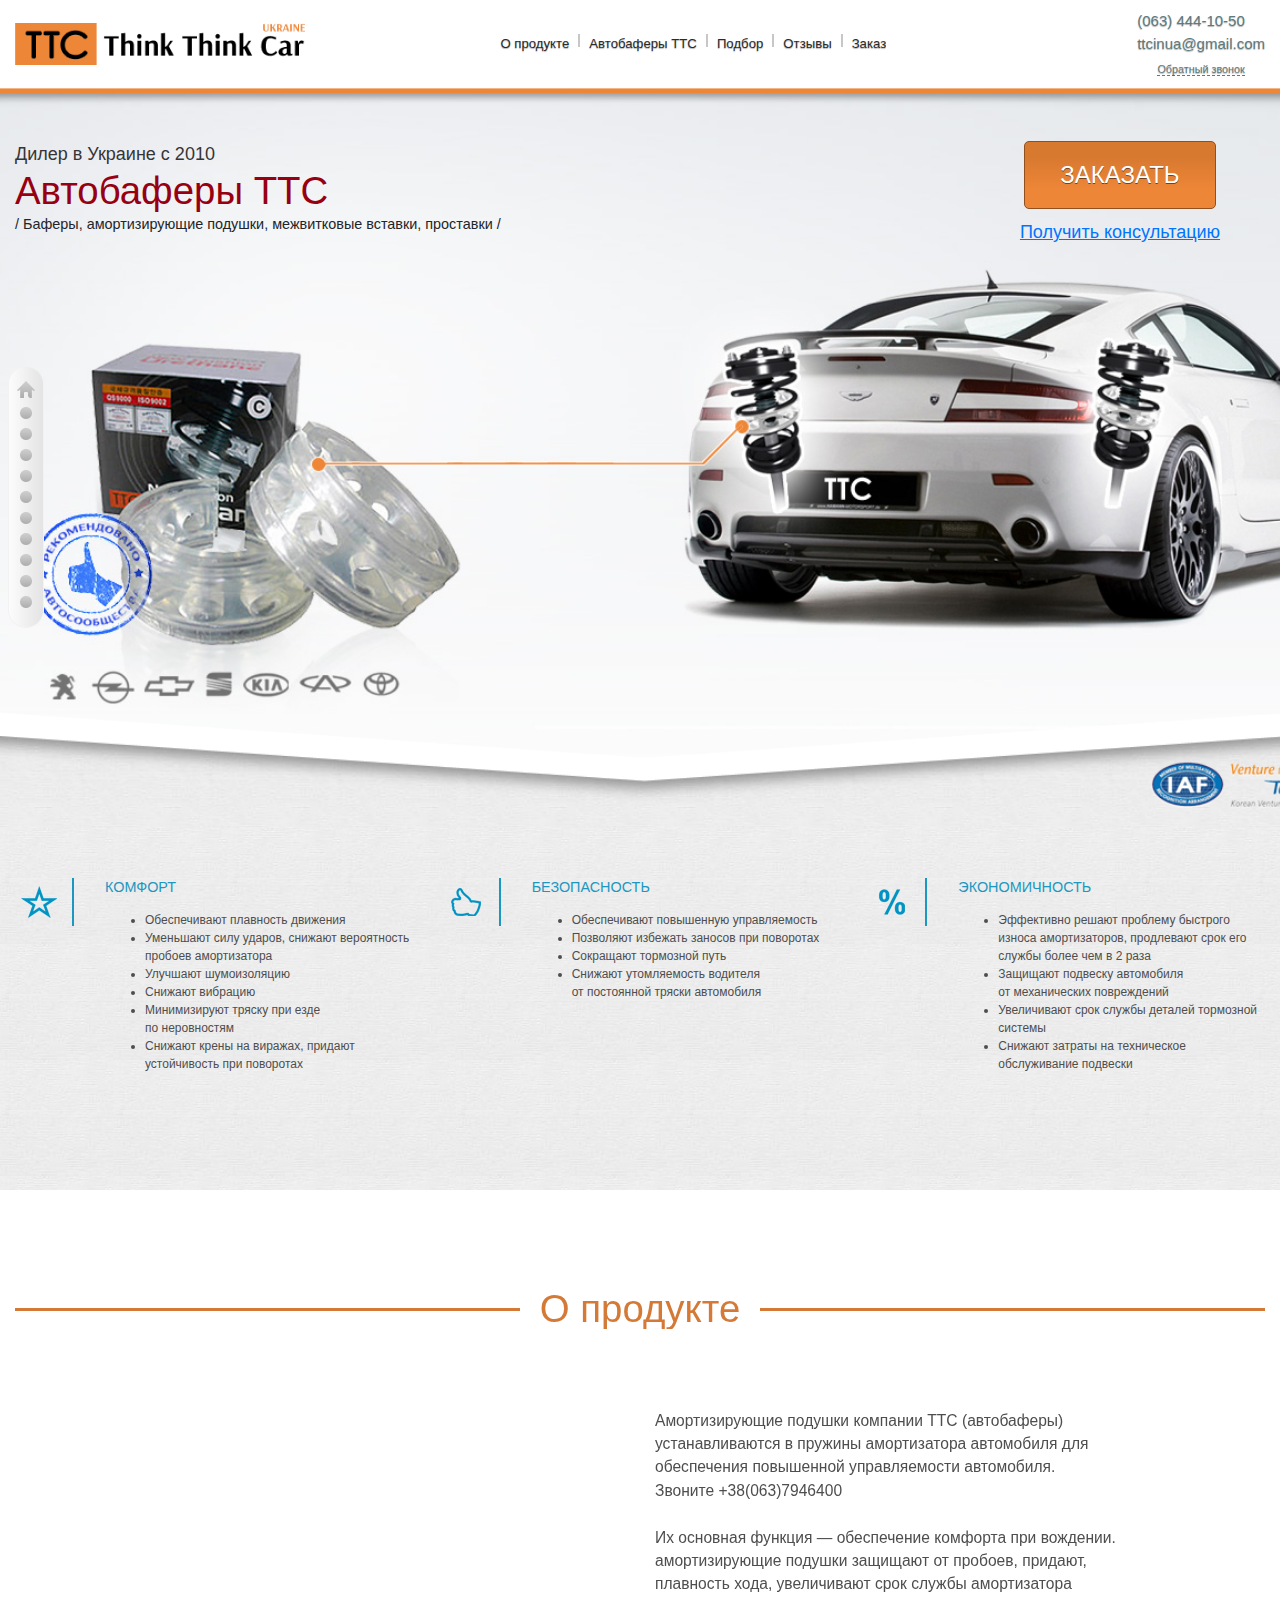
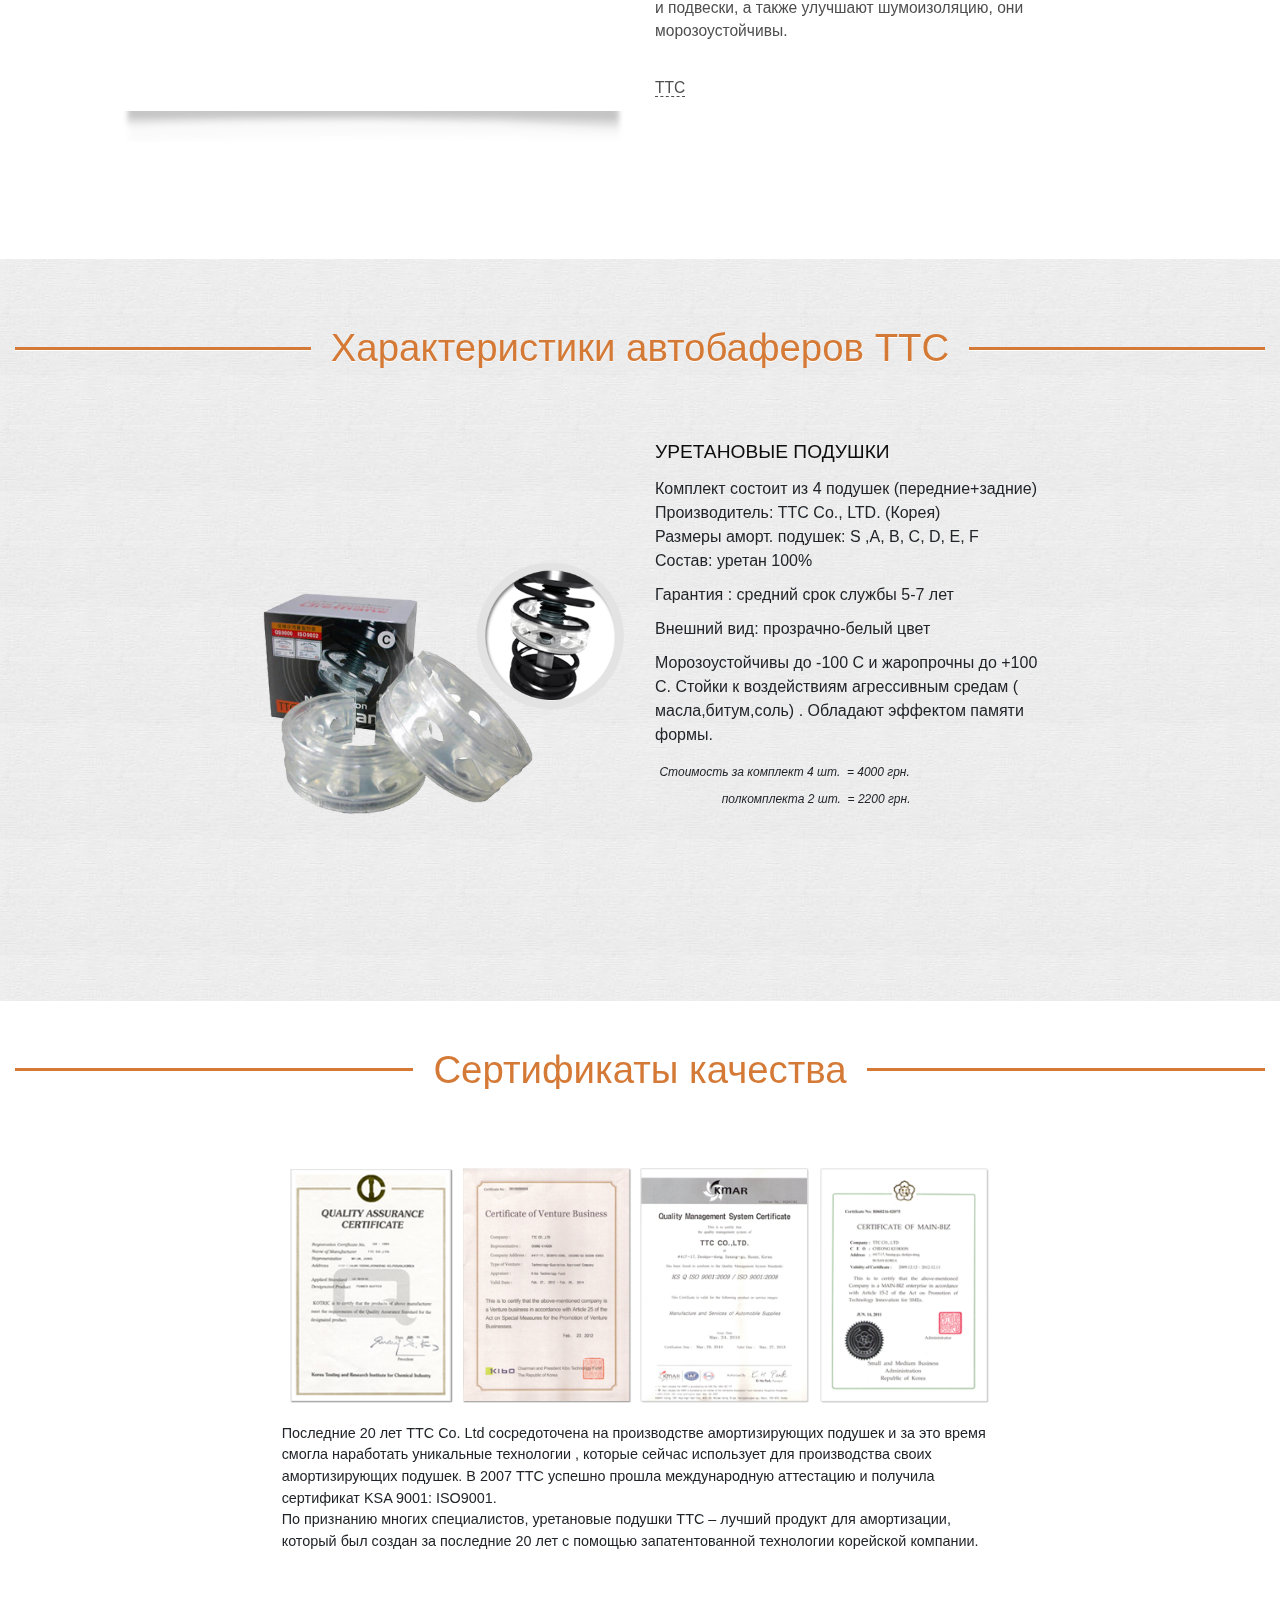
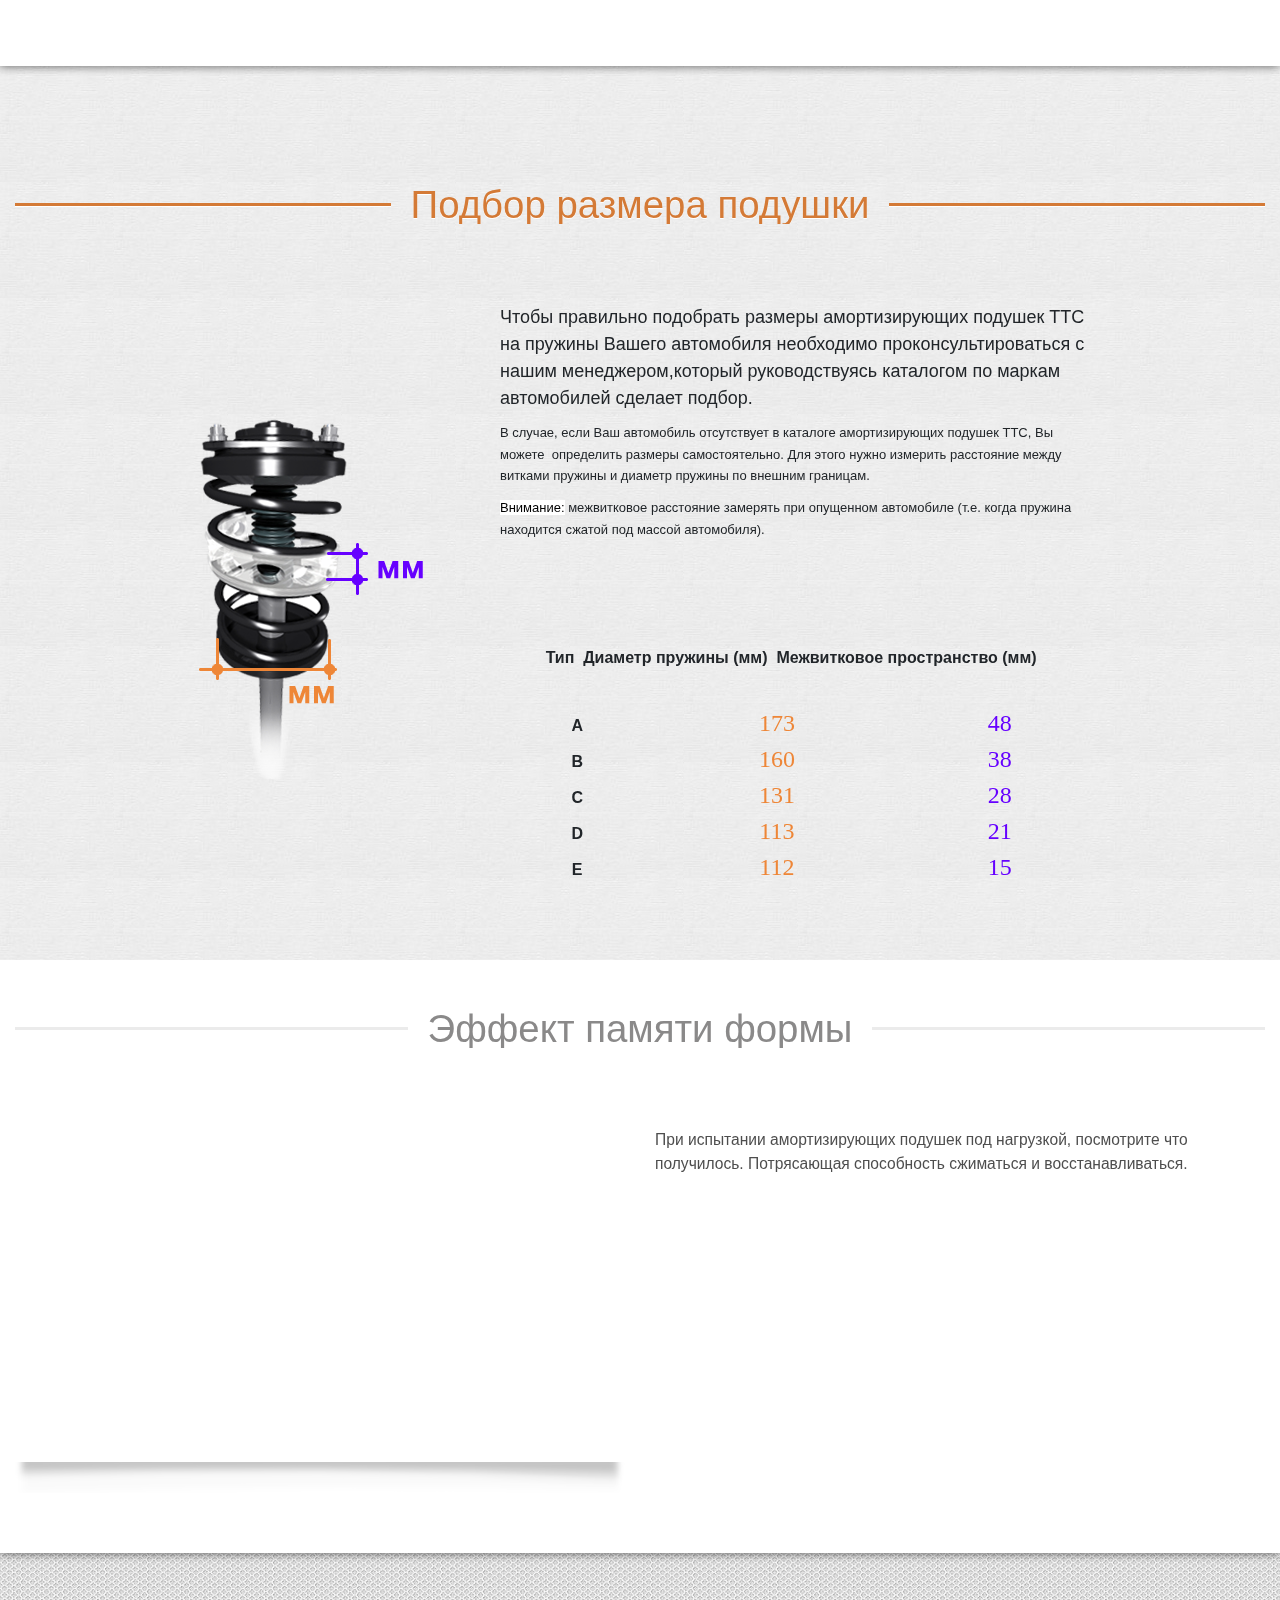
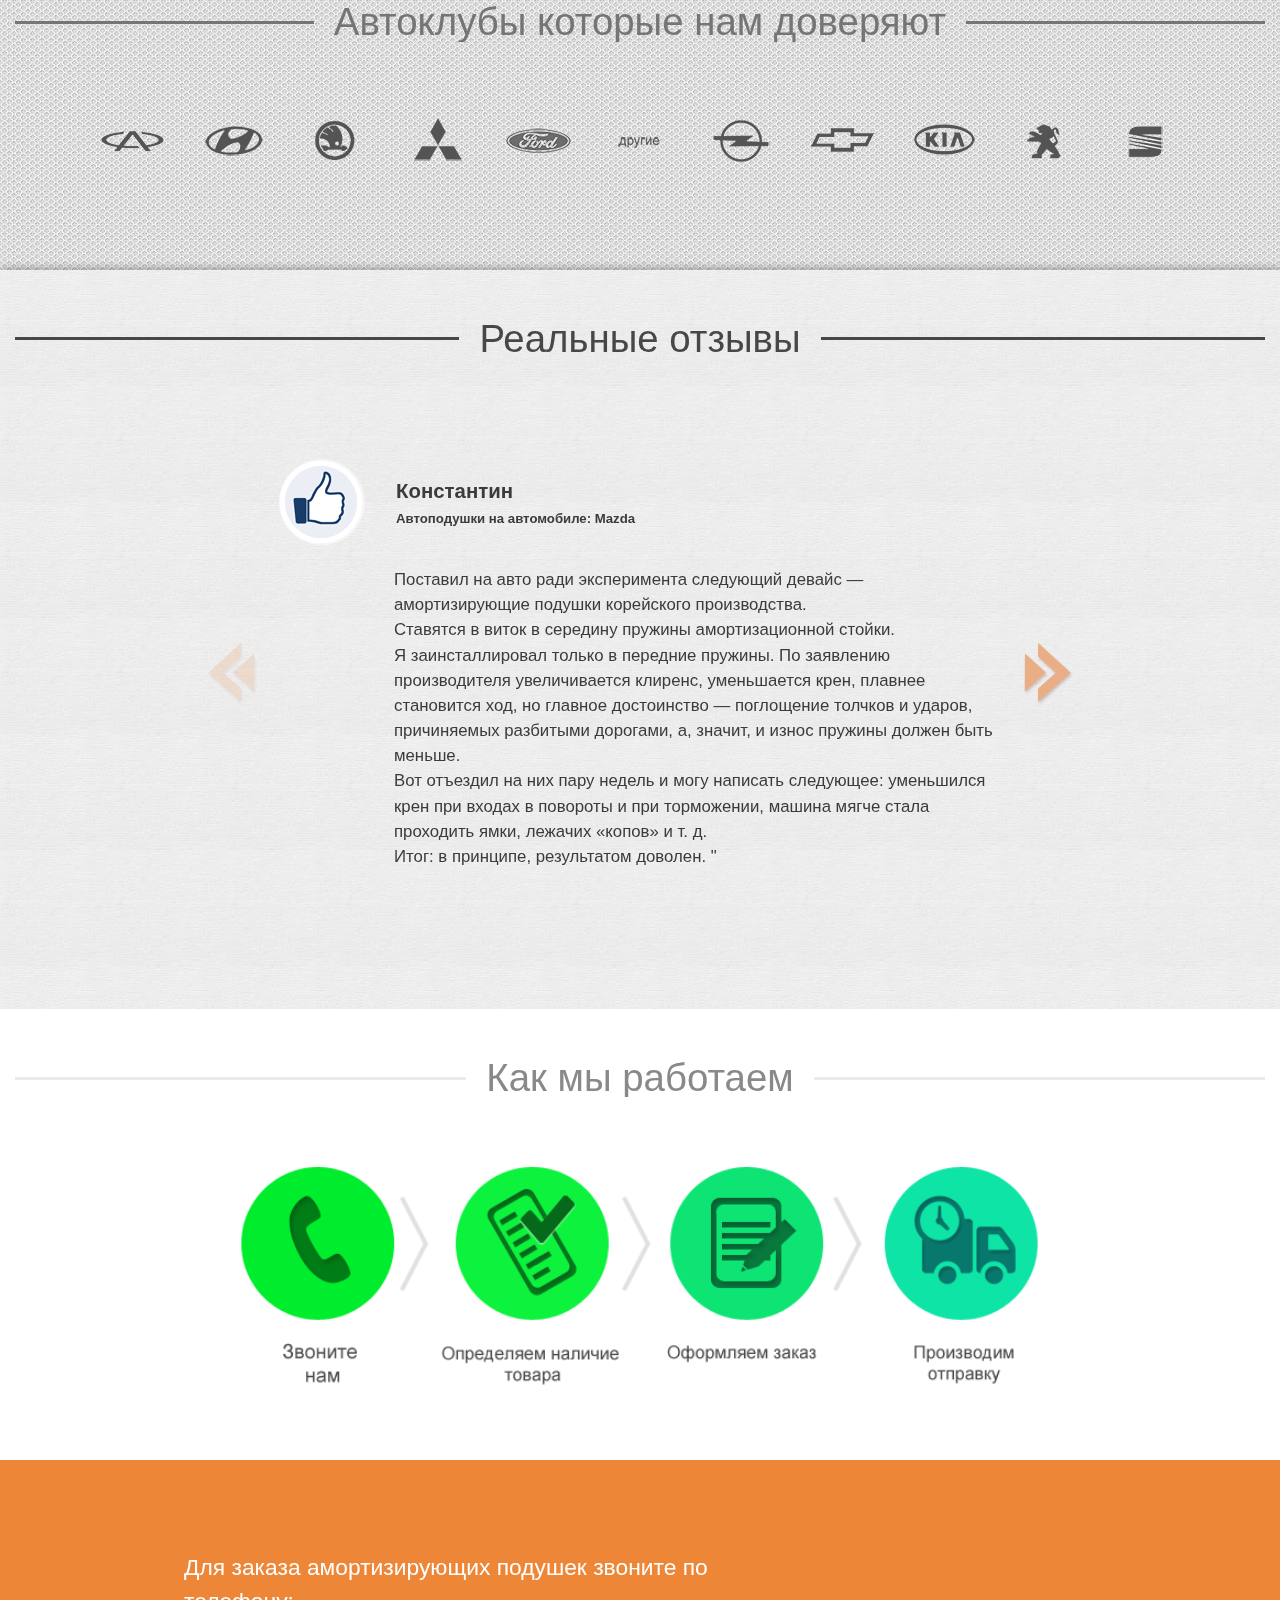
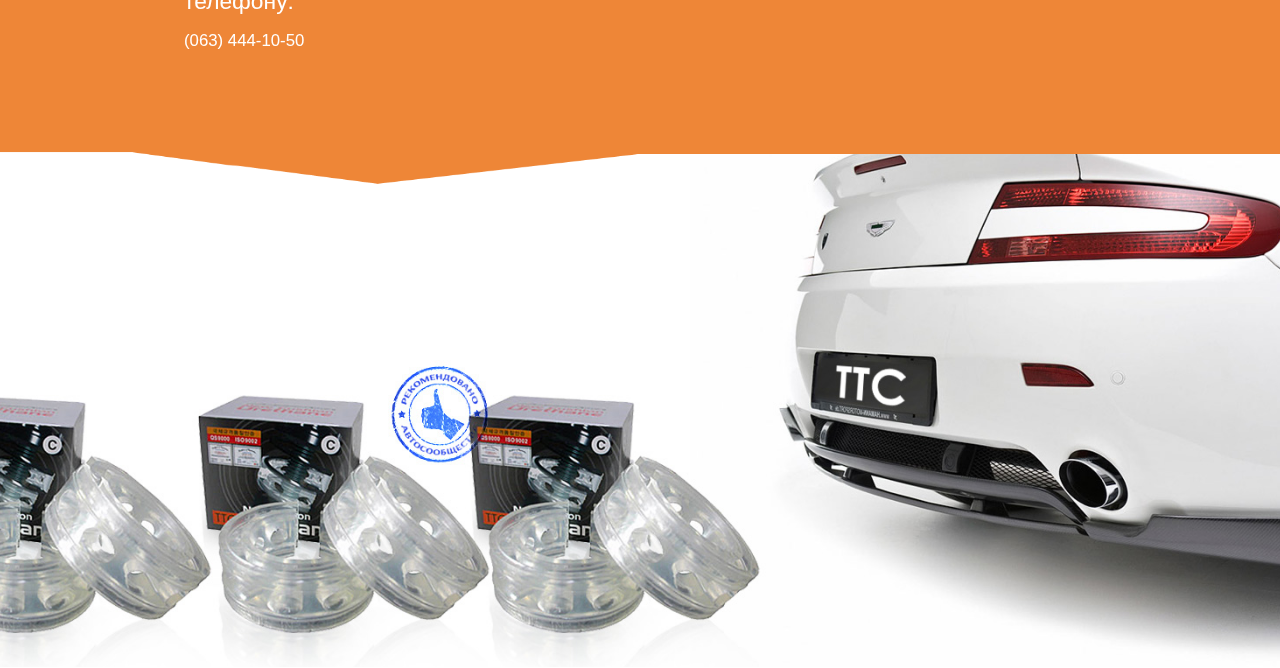
==== commit 34970cd1: "fix modal2" ====
--- a/index.html
+++ b/index.html
@@ -13,6 +13,7 @@
           content="initial-scale=1.0, maximum-scale=1.0, minimum-scale=1.0, user-scalable=no, width=device-width">
     <link type="text/css" rel="stylesheet" href="css/main.css?57">
     <link type="text/css" rel="stylesheet" href="css/resize.css?28">
+    <link type="text/css" rel="stylesheet" href="css/bootstrap.min.css">
     <link type="text/css" rel="stylesheet" href="css/bootstrap-grid.min.css">
     <style type="text/css">
 
@@ -177,33 +178,36 @@
                                     <div class="order_form_title title_in_section">Обратный звонок</div>
                                     <form data-validate="parsley" class="data_form" method="post"
                                           action="/landing/02/ajax_forms.php?form_id=5" data-id="5">
-                                        <table class="form_table">
-                                            <tr>
-                                                <td class="form_name"><span class="field_name">Имя</span></td>
-                                                <td class="form_field">
-                                                    <div class="relative"><input data-trigger="keyup" type="text"
+                                        <div class="form_table container p-0">
+                                            <div class="row">
+                                                <div class="form_name col-sm-6">
+                                                    <span class="field_name">Имя</span></div>
+                                                <row class="form_field col-sm-6">
+                                                    <div class="relative">
+                                                        <input data-trigger="keyup" type="text"
                                                                                  name="fields[20]" value=""><br></div>
-                                                </td>
-                                            </tr>
-                                            <tr>
-                                                <td class="form_name"><span
-                                                        class="field_name">Ваш контактный телефон</span><span
-                                                        class="required_form_field">*</span></td>
-                                                <td class="form_field">
+                                                </row>
+                                            </div>
+                                            <div class="row">
+                                                <div class="form_name col-sm-6">
+                                                    <span class="field_name">Ваш контактный телефон</span><span
+                                                        class="required_form_field">*</span></div>
+                                                <div class="form_field col-sm-6">
                                                     <div class="relative"><input data-trigger="keyup"
                                                                                  data-required="true" type="text"
                                                                                  name="fields[21]" value=""><br></div>
-                                                </td>
-                                            </tr>
-                                            <tr class="form_el form_el_submit">
-                                                <td></td>
-                                                <td><input type="submit" class="btn" value="Получить консультацию"><img
+                                                </div>
+                                            </div>
+                                            <div class="form_el form_el_submit">
+<!--                                                <td></td>-->
+                                                <div class="col p-0">
+                                                    <input type="submit" class="btn" value="Получить консультацию"><img
                                                         class="order_send_loader" src="images/loading.gif"
                                                         alt=" ">
                                                     <div class="data_form_message"></div>
-                                                </td>
-                                            </tr>
-                                        </table>
+                                                </div>
+                                            </div>
+                                        </div>
                                     </form>
                                     <script type="text/javascript" src="js/parsley.js"></script>
                                 </div>
@@ -435,7 +439,7 @@
                 <div class="row justify-content-center">
                     <div class="col-md-5 mb-5 mb-md-0">
                         <div class="left video_inner" style="height: 100%;min-height: 300px;">
-                            <iframe src="http://www.youtube.com/embed/oPJf2F-3I4E?rel=0&wmode=opaque" frameborder="0"
+                            <iframe src="//www.youtube.com/embed/oPJf2F-3I4E?rel=0&wmode=opaque" frameborder="0"
                                 width="100%" height="360"></iframe>
                         <img class="video_shadow" width="100%" height="31" src="images/about/ten_video.png" alt=""/></div>
                     </div>
@@ -572,7 +576,7 @@
                                 <strong><span>Тип &nbsp;Диаметр пружины (мм)&nbsp;<strong>
                                     <strong>Межвитковое пространство (мм)</strong></strong></span></strong>&nbsp; &nbsp;&nbsp;</span></strong>
                             </p>
-                            <table style="width: 600px; margin-left: auto; margin-right: auto;" border="0"
+                            <table style="max-width: 600px;width:100%; margin-left: auto; margin-right: auto;" border="0"
                                    cellspacing="15" cellpadding="15">
                                 <tbody>
                                 <tr align="left" valign="top">
@@ -620,7 +624,7 @@
                 </div>
                 <div class="row justify-content-center">
                     <div class="left video_inner col-md-6">
-                        <iframe src="http://www.youtube.com/embed/zMLPtymhShw?rel=0&wmode=opaque" frameborder="0"
+                        <iframe src="//www.youtube.com/embed/zMLPtymhShw?rel=0&wmode=opaque" frameborder="0"
                                 style="width: 100%; height: 342px;"></iframe>
                         <img class="video_shadow" width="100%" height="31" src="images/about/ten_video.png" alt=""/>
                     </div>
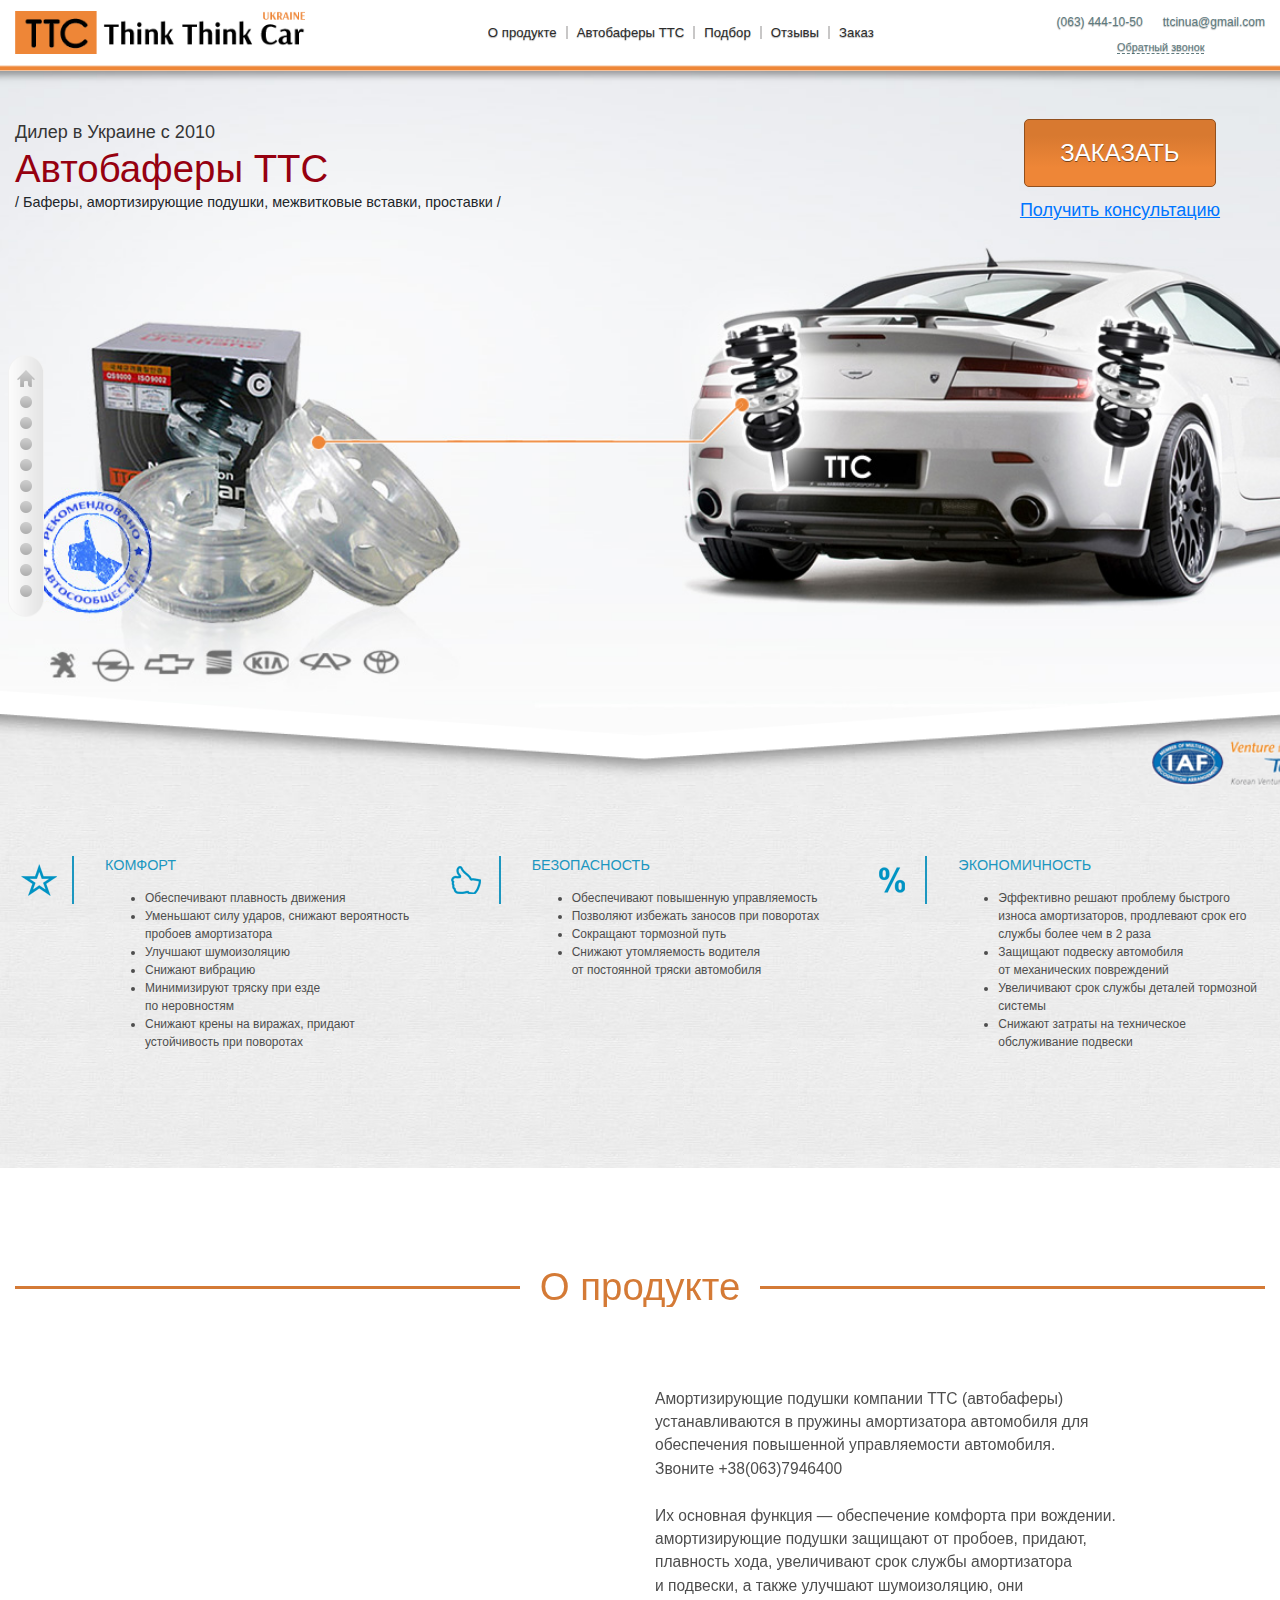
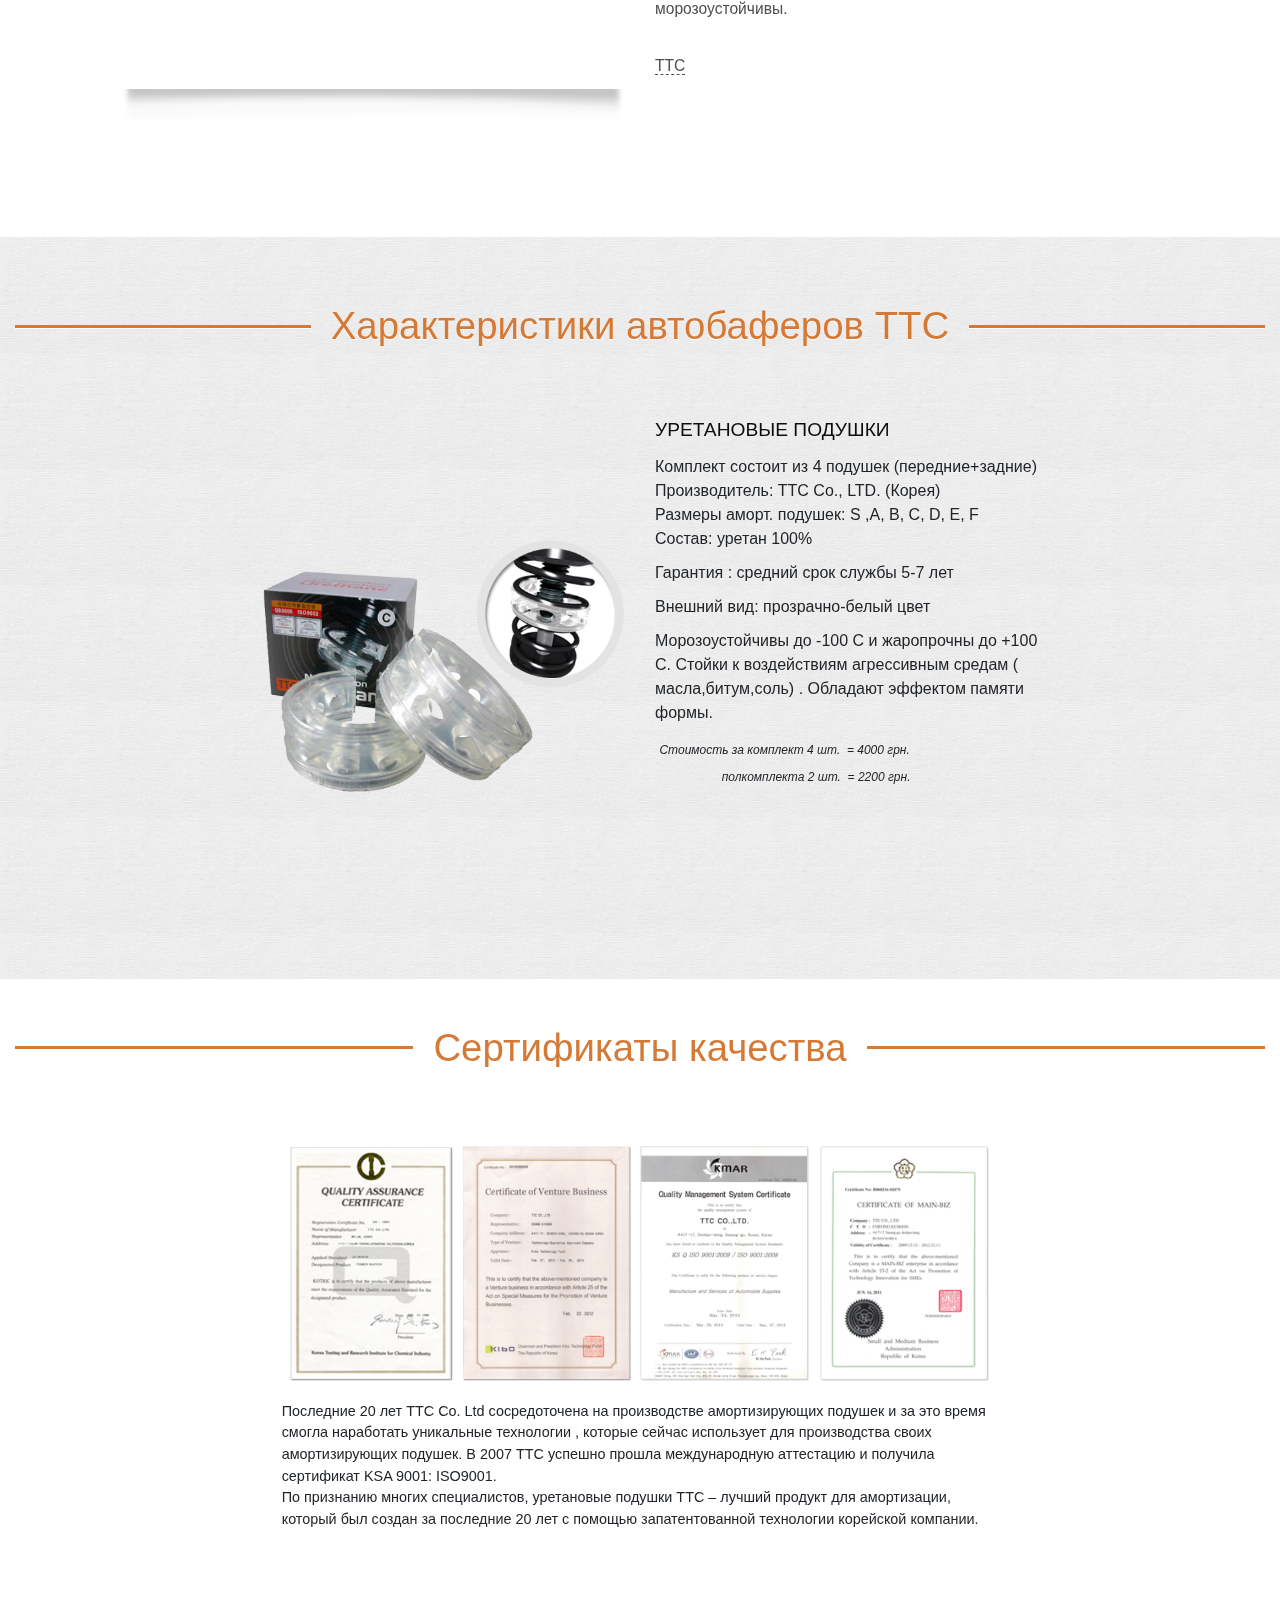
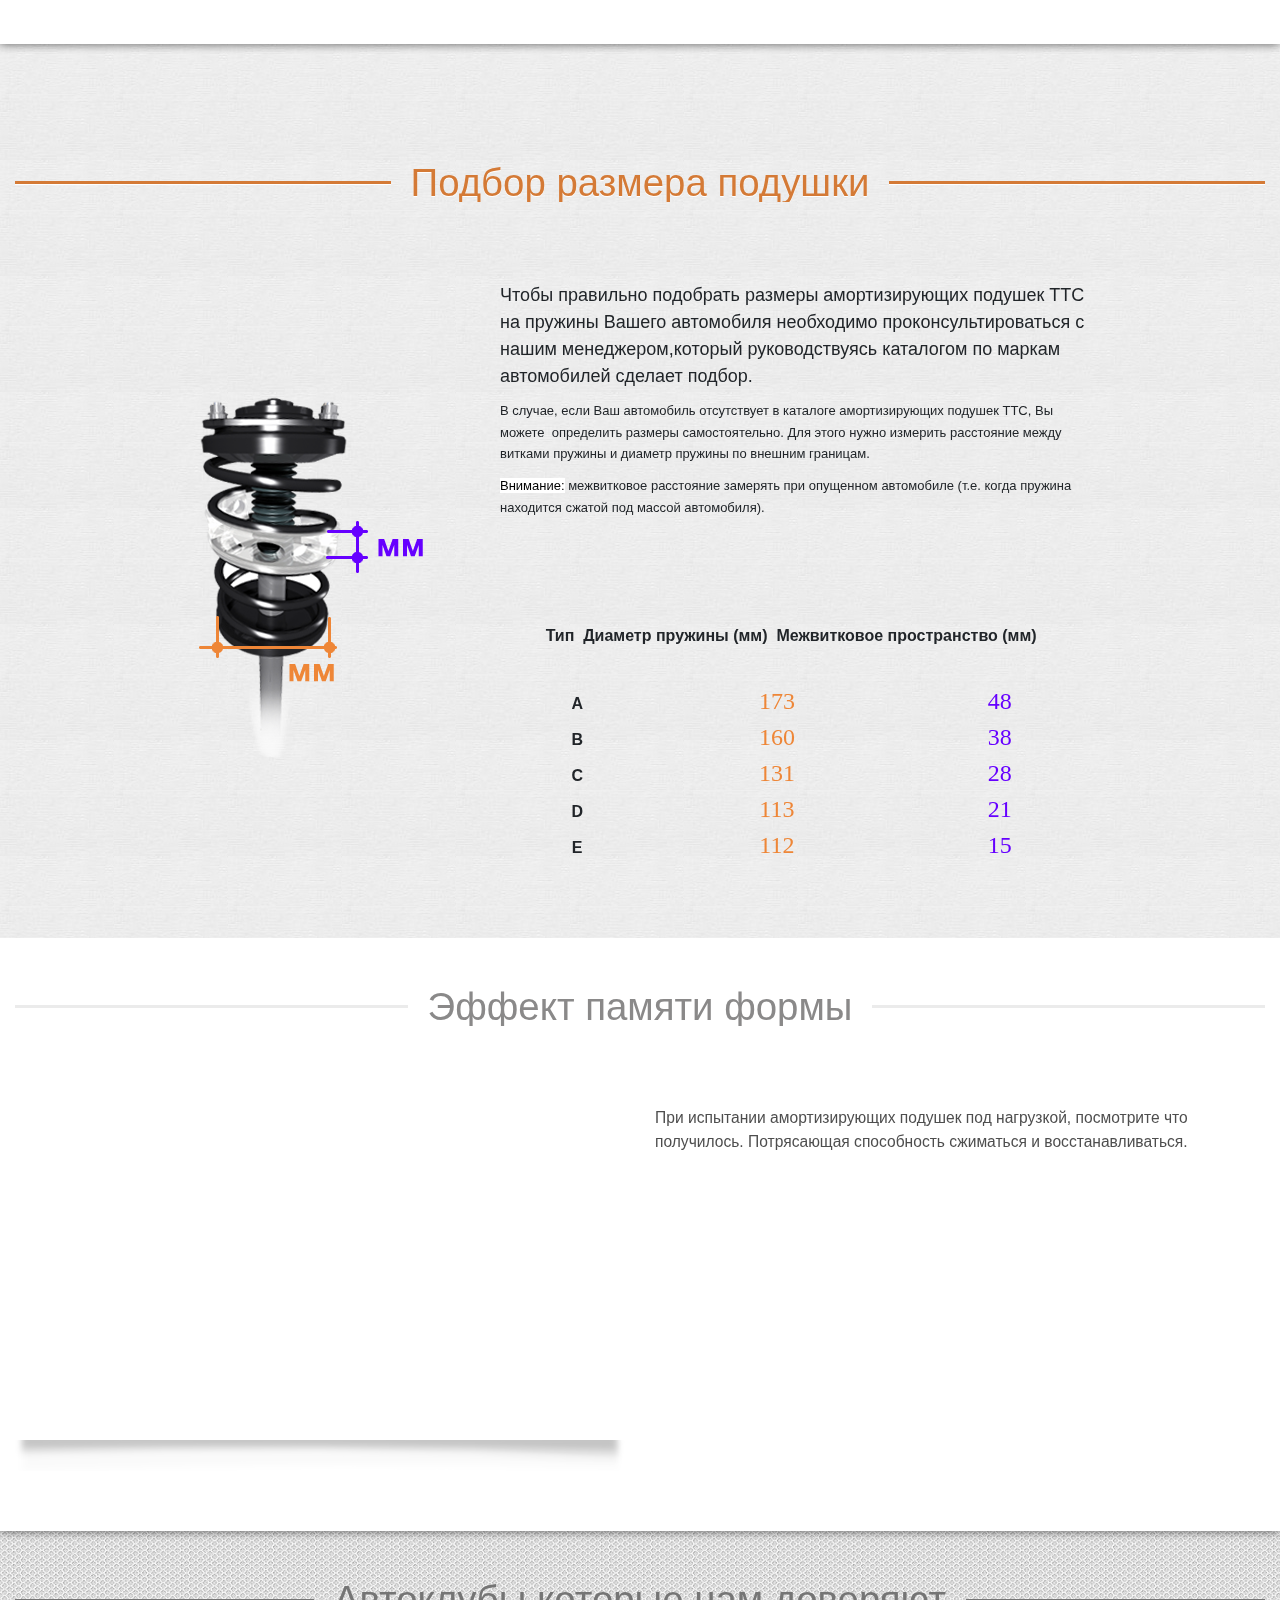
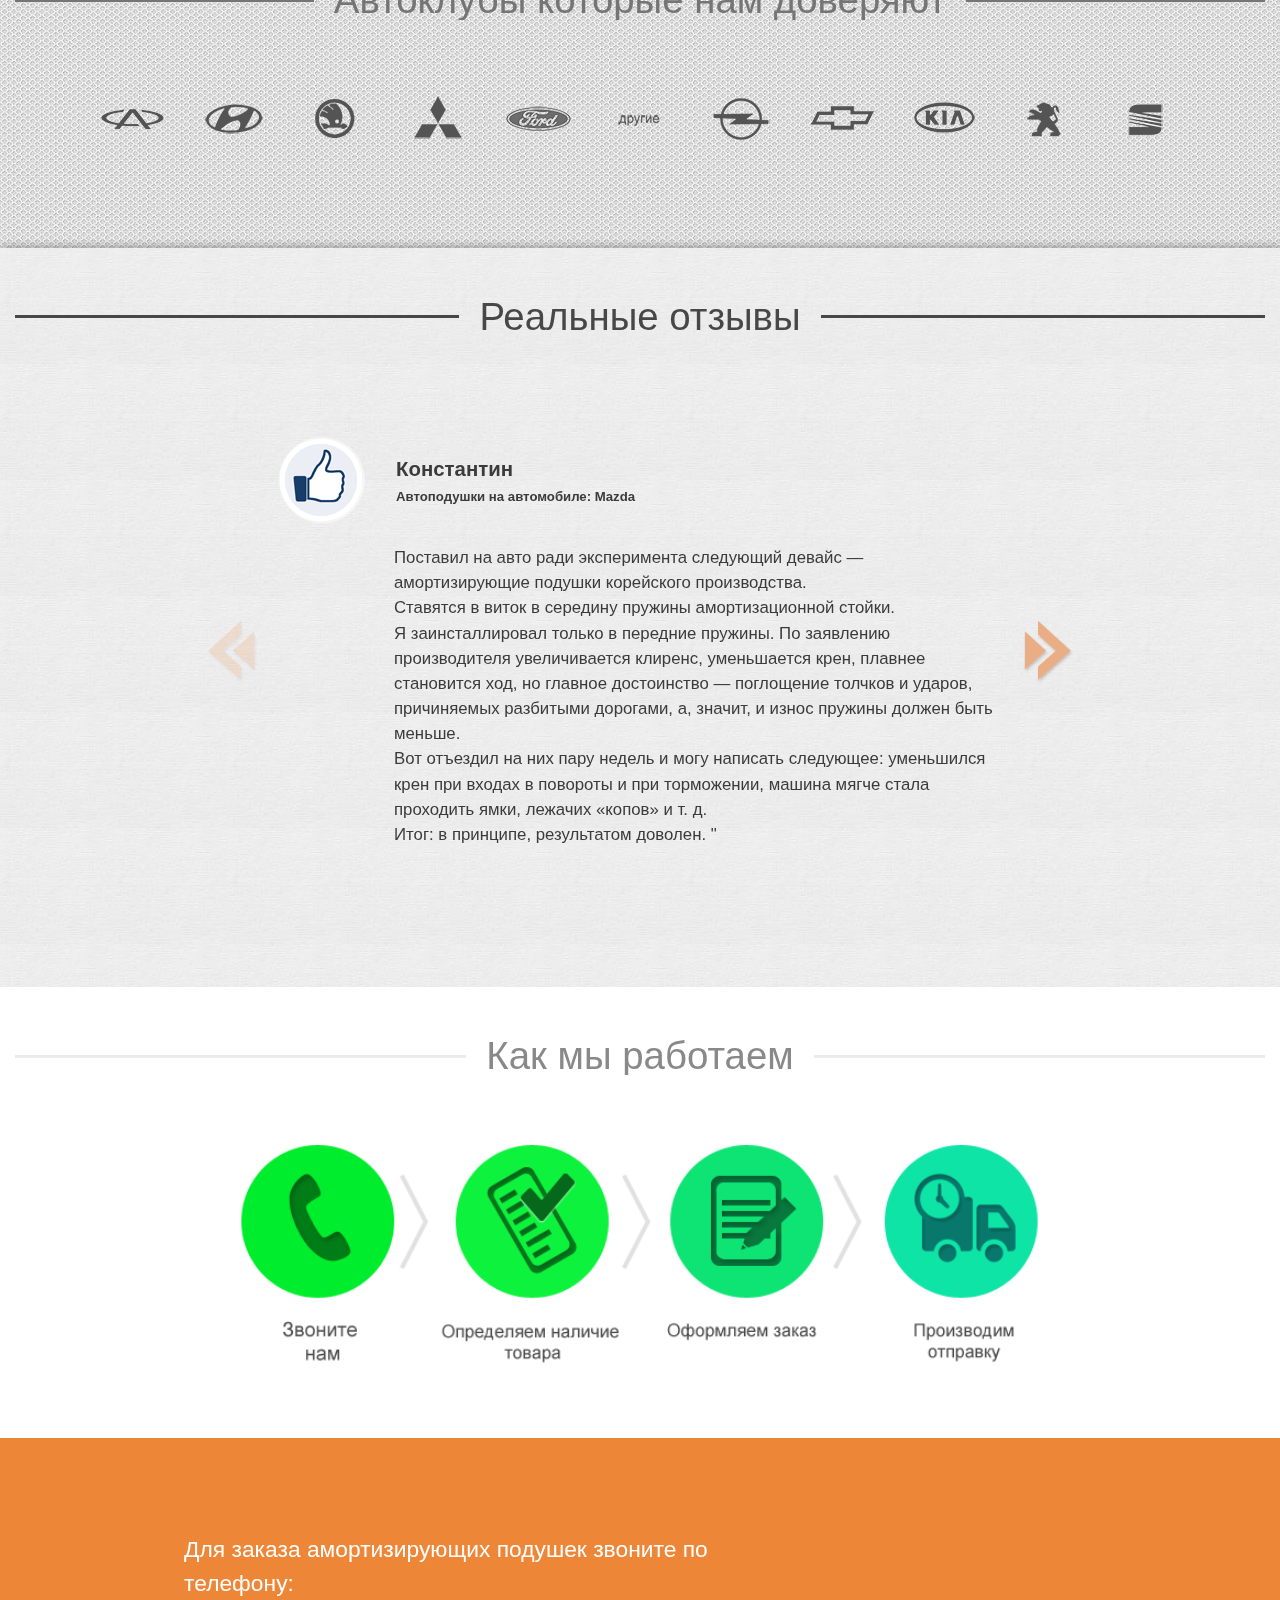
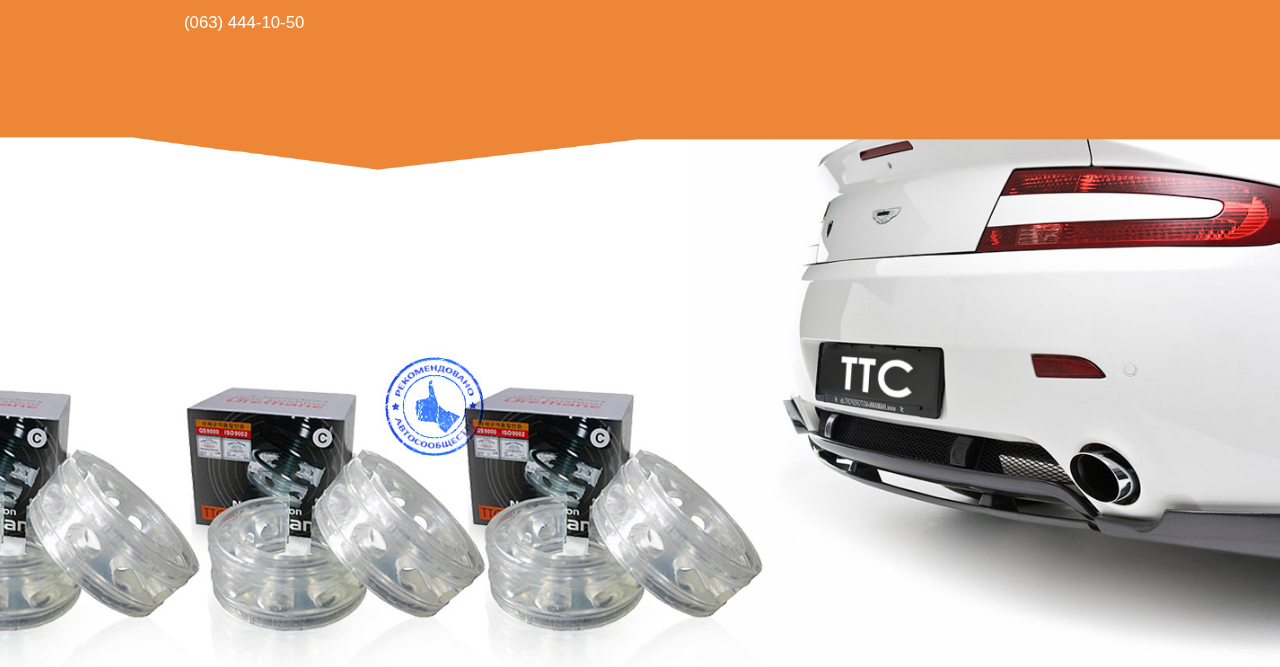
==== commit 4f942cf4: "fix menu" ====
--- a/index.html
+++ b/index.html
@@ -101,10 +101,19 @@
     }
 
     /* / module_order_information */ </style>
+
+
+    <script src="https://code.jquery.com/jquery-3.5.1.slim.min.js" integrity="sha384-DfXdz2htPH0lsSSs5nCTpuj/zy4C+OGpamoFVy38MVBnE+IbbVYUew+OrCXaRkfj" crossorigin="anonymous"></script>
+    <script src="https://cdn.jsdelivr.net/npm/bootstrap@4.6.0/dist/js/bootstrap.bundle.min.js" integrity="sha384-Piv4xVNRyMGpqkS2by6br4gNJ7DXjqk09RmUpJ8jgGtD7zP9yug3goQfGII0yAns" crossorigin="anonymous"></script>
+
+
     <script type="text/javascript"> var l_prefix = '/landing/02/'; </script>
     <script type="text/javascript" src="js/jquery-1.8.1.min.js"></script>
     <script type="text/javascript" src="js/jquery.easing.1.3.js"></script>
     <script type="text/javascript" src="js/css3-mediaqueries.js"></script>
+
+
+
     <!--[if lt IE 10]>
     <script src="//html5shiv.googlecode.com/svn/trunk/html5.js"></script> <![endif]--> <!--[if lt IE 8]>
     <script src="/landing/02/extra/jquery.reject.min.js"></script> <![endif]-->
@@ -136,38 +145,84 @@
             });
         });
     </script>
+
+
+
 </head>
 <body>
 <div class="main main_width" id="main">
     <div class="content_main" id="content_main">
+
+
+
+
+
+
         <header class="header clearfix fixed_menu main_width min_padding" id="header"
                 style="background:url('images/general/bg_up.png') 0 100% repeat-x;">
                 <div class="main_menu_table container" style="background-color: #fff;padding-top: 10px;">
-                    <div class="row">
+                    <div class="row justify-content-between">
                         <div class="col-md-3 d-flex justify-content-center justify-content-md-start align-items-center">
                             <div class="logo">
                                 <img src="images/menu/logo_TCC_Ukraine_.png" alt=" ">
                             </div>
                         </div>
-                        <div class="center_menu col-md-7 d-flex justify-content-center align-items-center py-3 p-md-0">
-                            <ul class="root_menu" id="root_menu">
-                                <li><a href="/landing/02/#avtopadushki_TCC" data-section="avtopadushki_TCC">О
-                                    продукте</a></li>
-                                <li class="delimiter"><span></span></li>
-                                <li><a href="/landing/02/#advantages_big" data-section="advantages_big">Автобаферы
-                                    ТТС</a></li>
-                                <li class="delimiter"><span></span></li>
-                                <li><a href="/landing/02/#mm" data-section="mm">Подбор</a></li>
-                                <li class="delimiter"><span></span></li>
-                                <li><a href="/landing/02/#comments" data-section="comments">Отзывы</a></li>
-                                <li class="delimiter"><span></span></li>
-                                <li><a href="/landing/02/#order_information" data-section="order_information">Заказ </a>
-                                </li>
-                            </ul>
+                        <div class="center_menu col-md-auto col-lg-6 d-flex justify-content-center align-items-center py-3 p-md-0">
+
+
+
+
+
+                            <nav class="navbar navbar-expand-lg navbar-light justify-content-center">
+                                  <button class="navbar-toggler" type="button" data-toggle="collapse" data-target="#navbarSupportedContent" aria-controls="navbarSupportedContent" aria-expanded="false" aria-label="Toggle navigation">
+                                    <span class="navbar-toggler-icon"></span>
+                                  </button>
+
+                                  <div class="collapse navbar-collapse" id="navbarSupportedContent">
+                                    <ul class="root_menu list-unstyled d-flex flex-column flex-lg-row align-items-center" id="root_menu">
+                                        <li class="pt-3 pb-3 pt-lg-0 pb-lg-0"><a href="/landing/02/#avtopadushki_TCC" data-section="avtopadushki_TCC">О
+                                            продукте</a></li>
+                                        <li class="delimiter d-none d-lg-inline-block"><span></span></li>
+                                        <li class="pb-3 pb-lg-0">
+                                            <a href="/landing/02/#advantages_big" data-section="advantages_big">Автобаферы
+                                            ТТС</a></li>
+                                        <li class="delimiter d-none d-lg-inline-block"><span></span></li>
+                                        <li class="pb-3 pb-lg-0">
+                                            <a href="/landing/02/#mm" data-section="mm">Подбор</a></li>
+                                        <li class="delimiter d-none d-lg-inline-block"><span></span></li>
+                                        <li class="pb-3 pb-lg-0">
+                                            <a href="/landing/02/#comments" data-section="comments">Отзывы</a></li>
+                                        <li class="delimiter d-none d-lg-inline-block"><span></span></li>
+                                        <li><a href="/landing/02/#order_information" data-section="order_information">Заказ </a>
+                                        </li>
+                                    </ul>
+                                  </div>
+                                </nav>
+
+
+
+
+
+<!--                            <ul class="root_menu" id="root_menu">-->
+<!--                                <li><a href="/landing/02/#avtopadushki_TCC" data-section="avtopadushki_TCC">О-->
+<!--                                    продукте</a></li>-->
+<!--                                <li class="delimiter"><span></span></li>-->
+<!--                                <li><a href="/landing/02/#advantages_big" data-section="advantages_big">Автобаферы-->
+<!--                                    ТТС</a></li>-->
+<!--                                <li class="delimiter"><span></span></li>-->
+<!--                                <li><a href="/landing/02/#mm" data-section="mm">Подбор</a></li>-->
+<!--                                <li class="delimiter"><span></span></li>-->
+<!--                                <li><a href="/landing/02/#comments" data-section="comments">Отзывы</a></li>-->
+<!--                                <li class="delimiter"><span></span></li>-->
+<!--                                <li><a href="/landing/02/#order_information" data-section="order_information">Заказ </a>-->
+<!--                                </li>-->
+<!--                            </ul>-->
                         </div>
-                        <div class="col-md-2 d-flex justify-content-center justify-content-md-end align-items-center">
+                        <div class="col-auto d-flex justify-content-center justify-content-md-end align-items-center m-auto m-md-0">
                             <div class="menu_phones">
-                                <div class="contact_phones"> (063) 444-10-50<br/>ttcinua@gmail.com
+                                <div class="contact_phones">
+                                    <span>(063) 444-10-50</span>
+                                    <span class="pl-3">ttcinua@gmail.com</span>
                                 <div class="m_recall"><span data-id="m_1617801227"
                                                             class="show_popup">Обратный звонок</span></div>
                             </div>
--- a/css/main.css
+++ b/css/main.css
@@ -262,8 +262,8 @@
 }
 
 #landing_global .root_menu li{
-    height: 100%;
-    float: left;
+    /*height: 100%;*/
+    /*float: left;*/
 }
 
 #landing_global .root_menu li.delimiter{
--- a/css/resize.css
+++ b/css/resize.css
@@ -21,7 +21,7 @@
     }
     
     #landing_global .menu_phones{
-        width: 170px;
+        /*width: 170px;*/
     }
     
     #landing_global .root_menu{
@@ -316,7 +316,7 @@
     }
     
     #landing_global .menu_phones{
-        width: 170px;
+        /*width: 170px;*/
     }
     
     #landing_global .main_width{
@@ -366,7 +366,7 @@
     }
     
     #landing_global .menu_phones{
-        width: 160px;
+        /*width: 160px;*/
     }
     
     #landing_global .main{
@@ -728,7 +728,7 @@
     }
     
     #landing_global .menu_phones{
-        width: 200px;
+        /*width: 200px;*/
     }
     
     #landing_global .root_menu {
@@ -768,7 +768,7 @@
     }
     
     #landing_global .menu_phones{
-        width: 185px;
+        /*width: 185px;*/
     }
     
     #landing_global .root_menu li a {
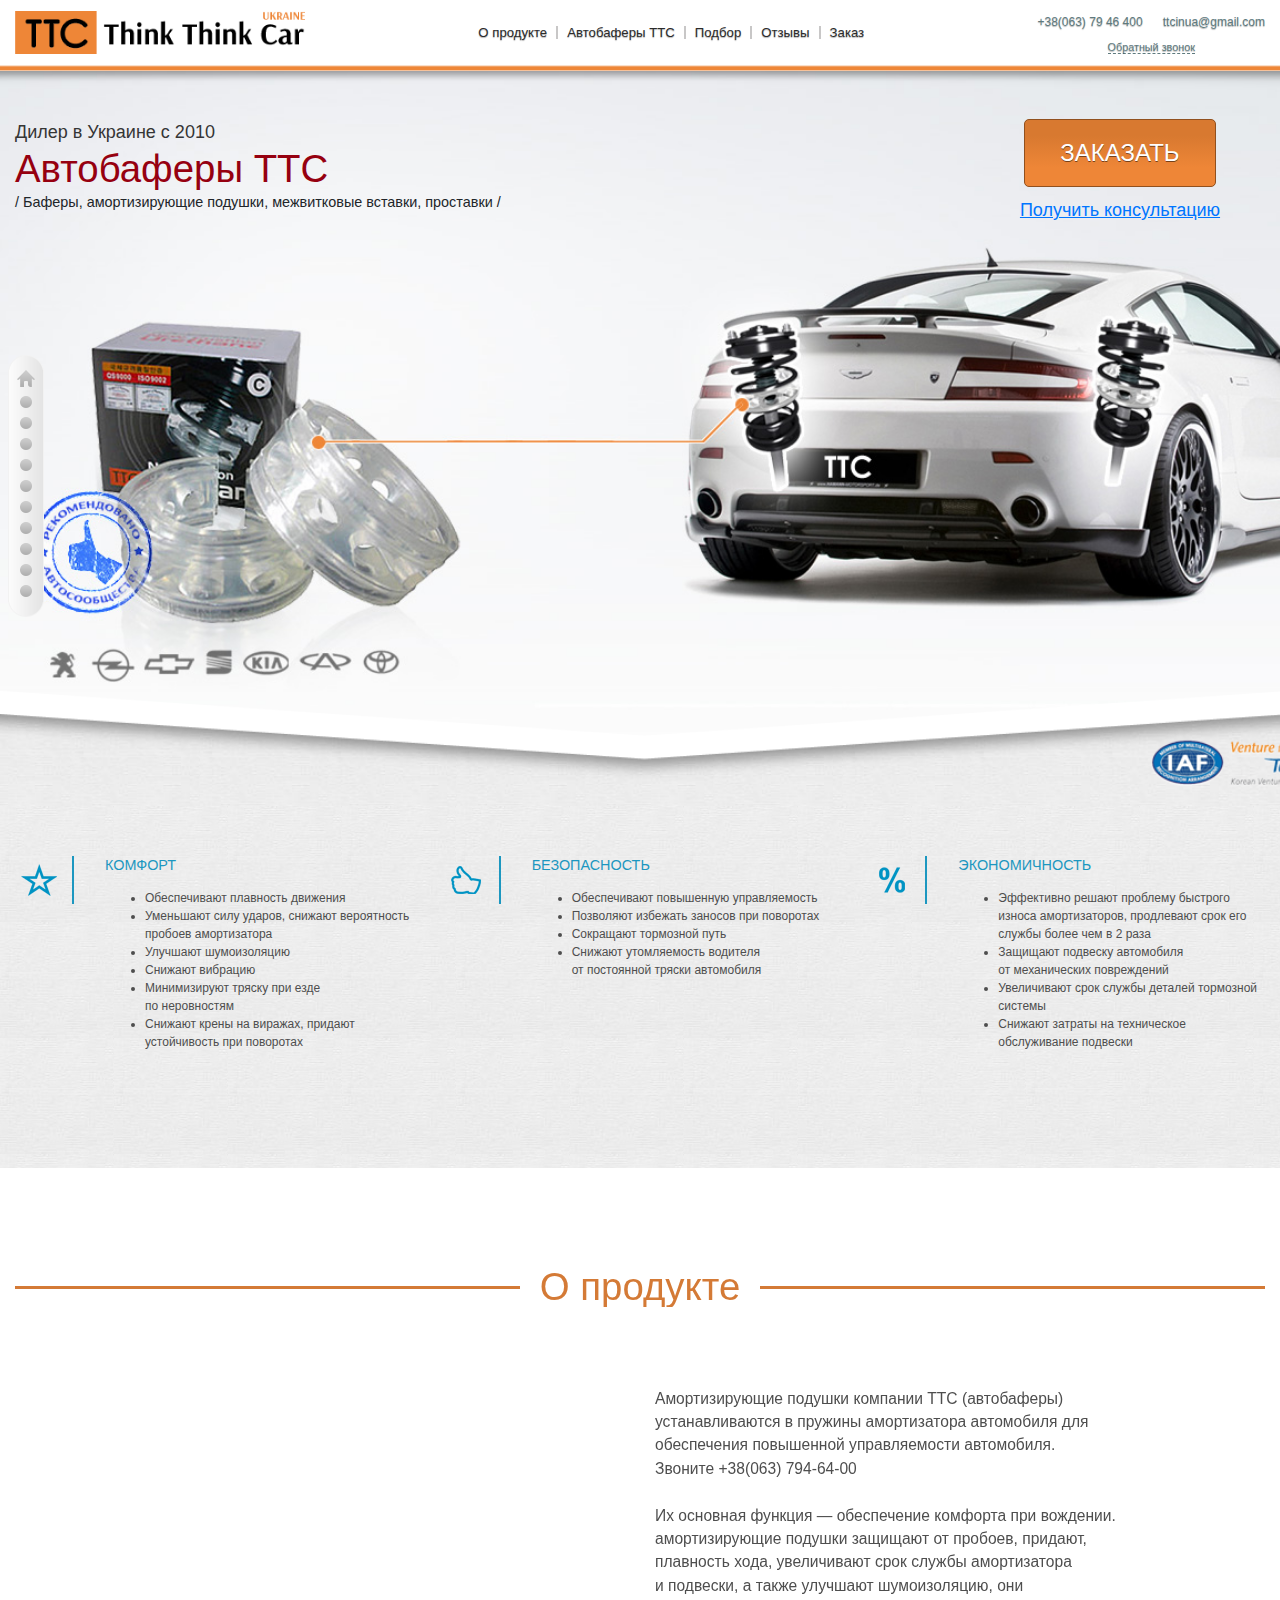
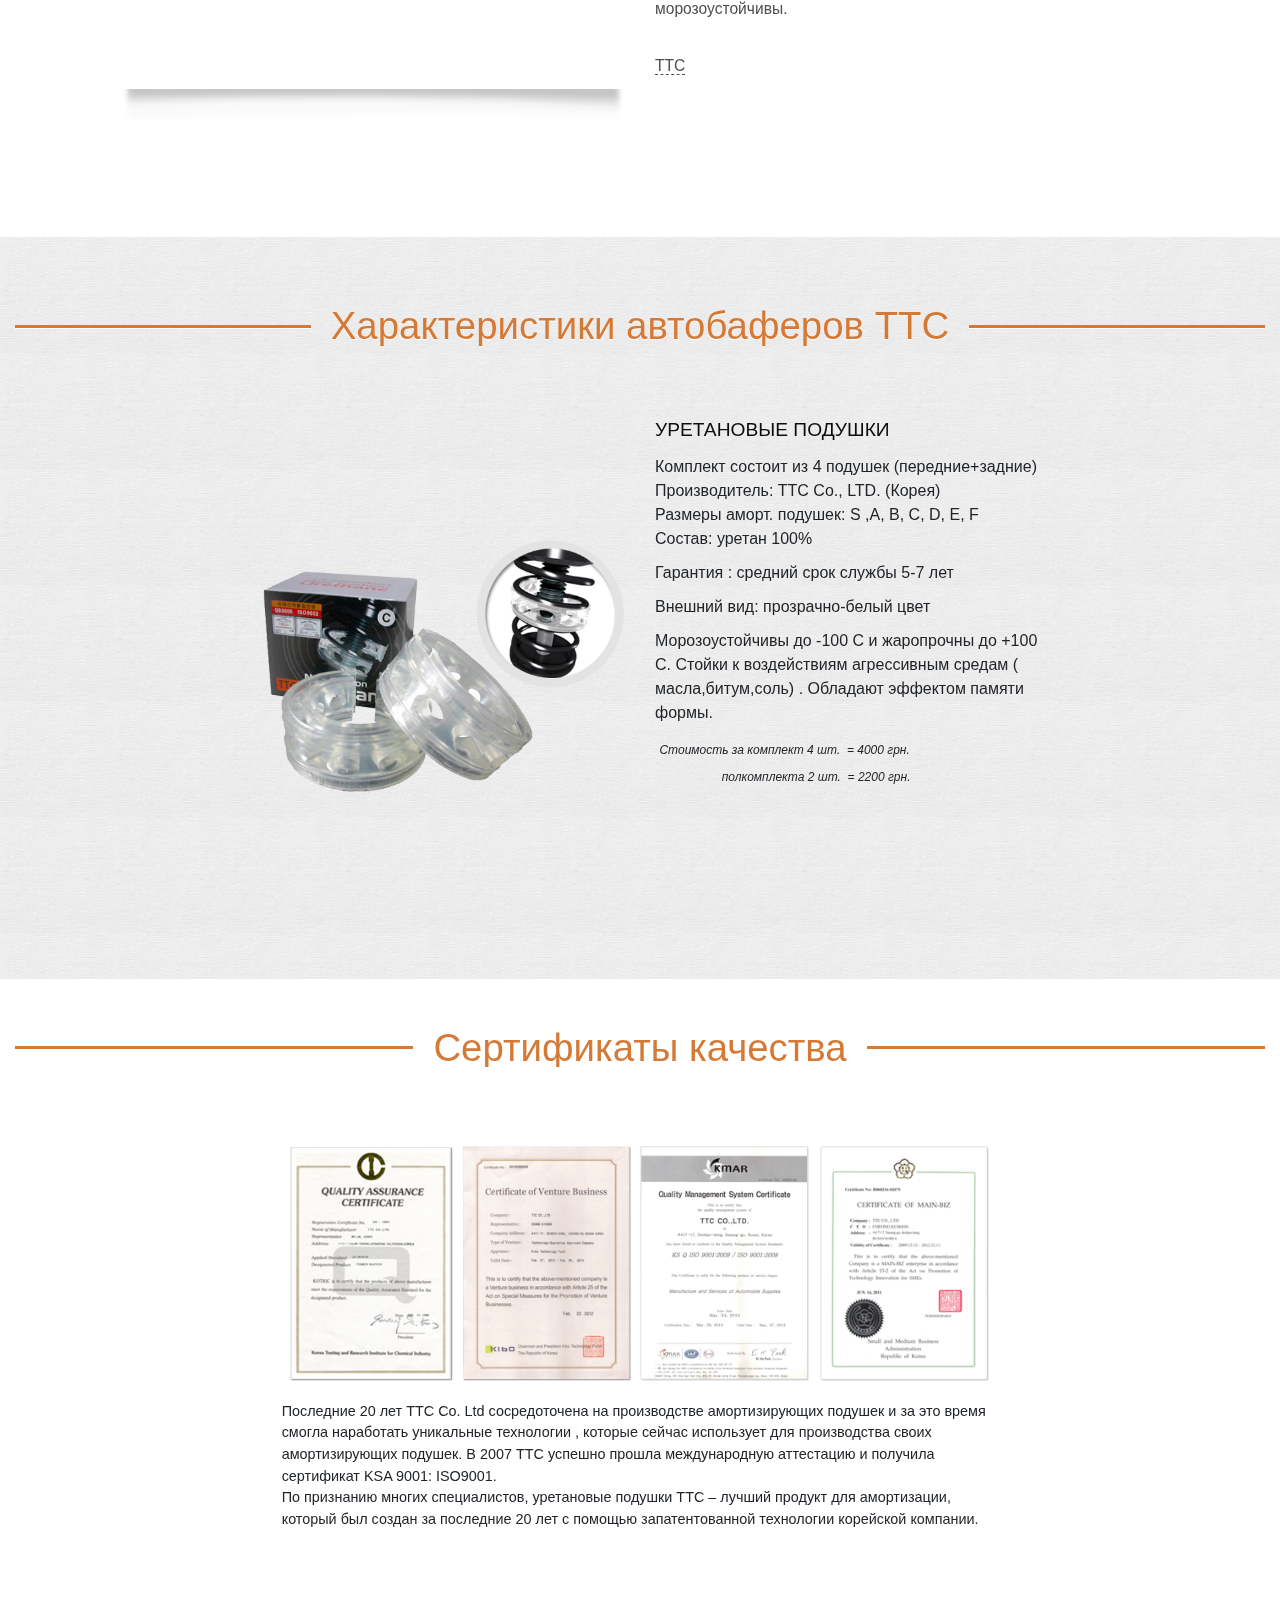
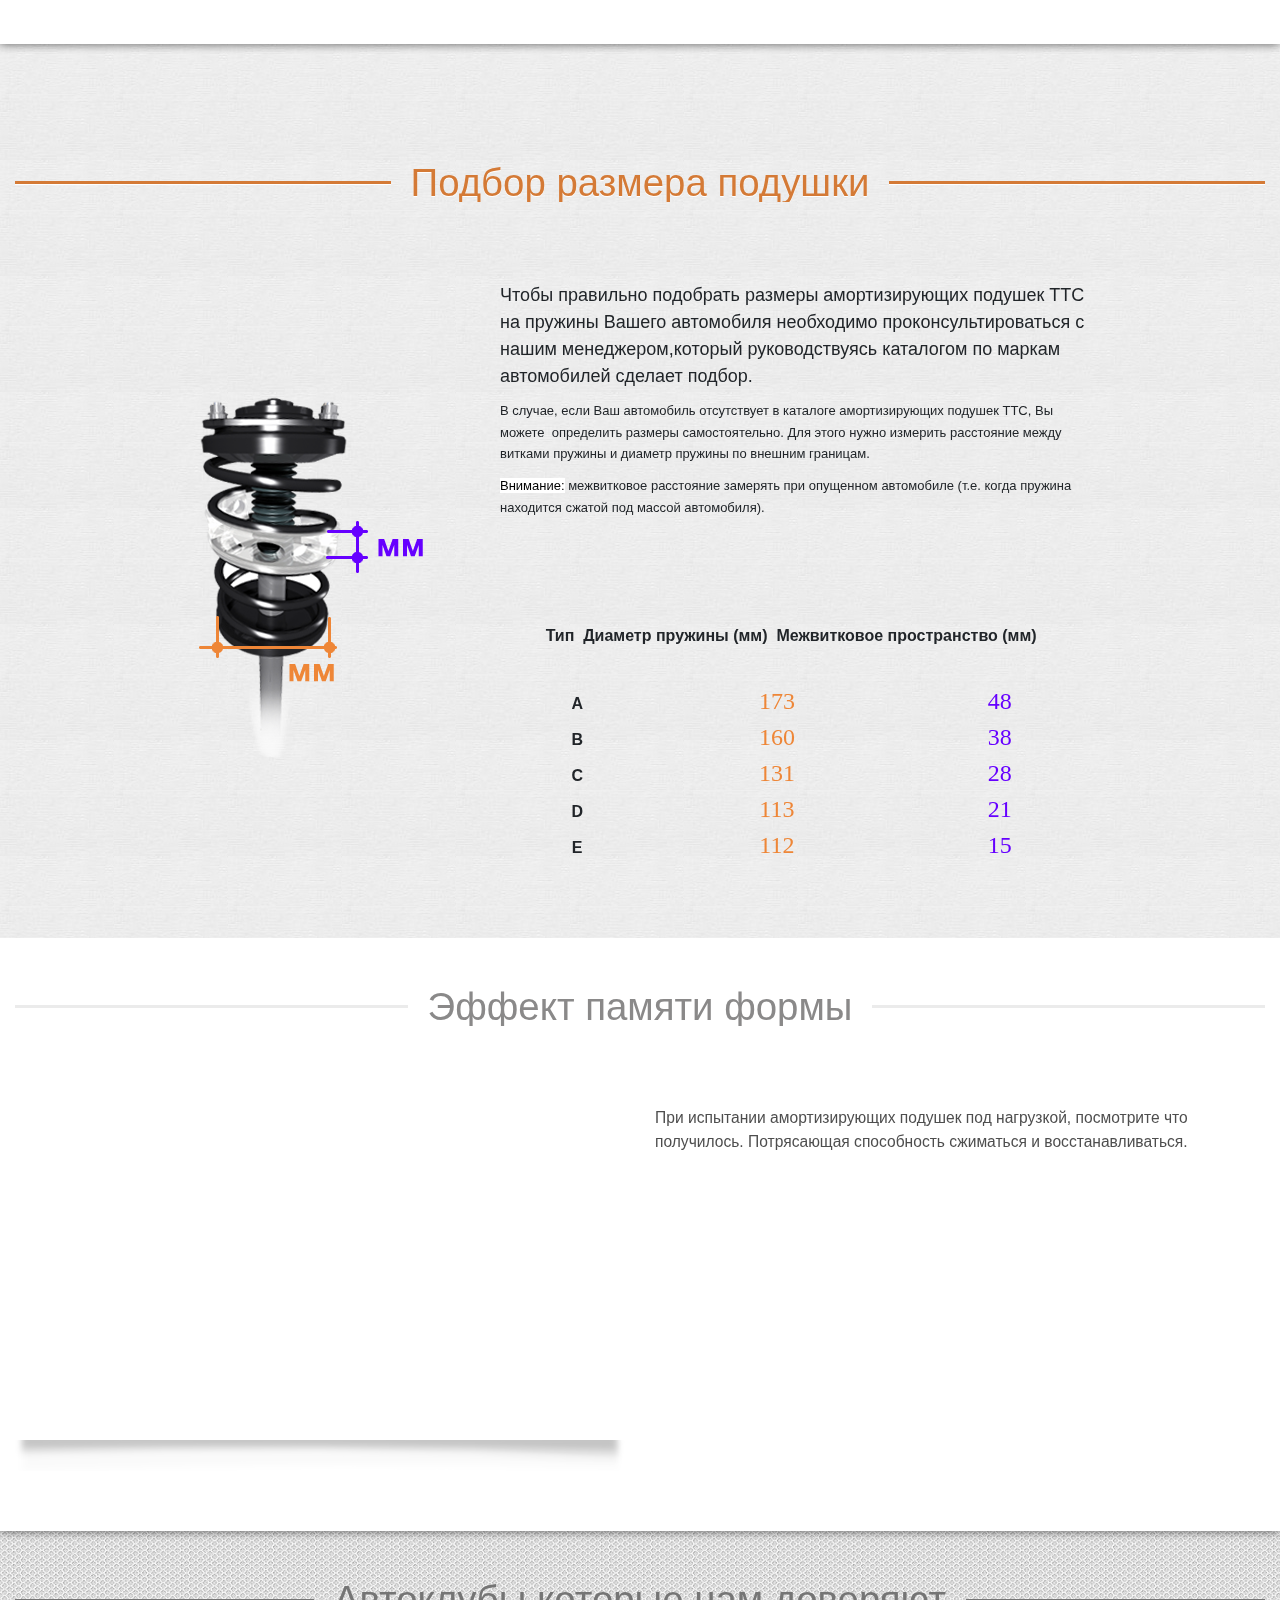
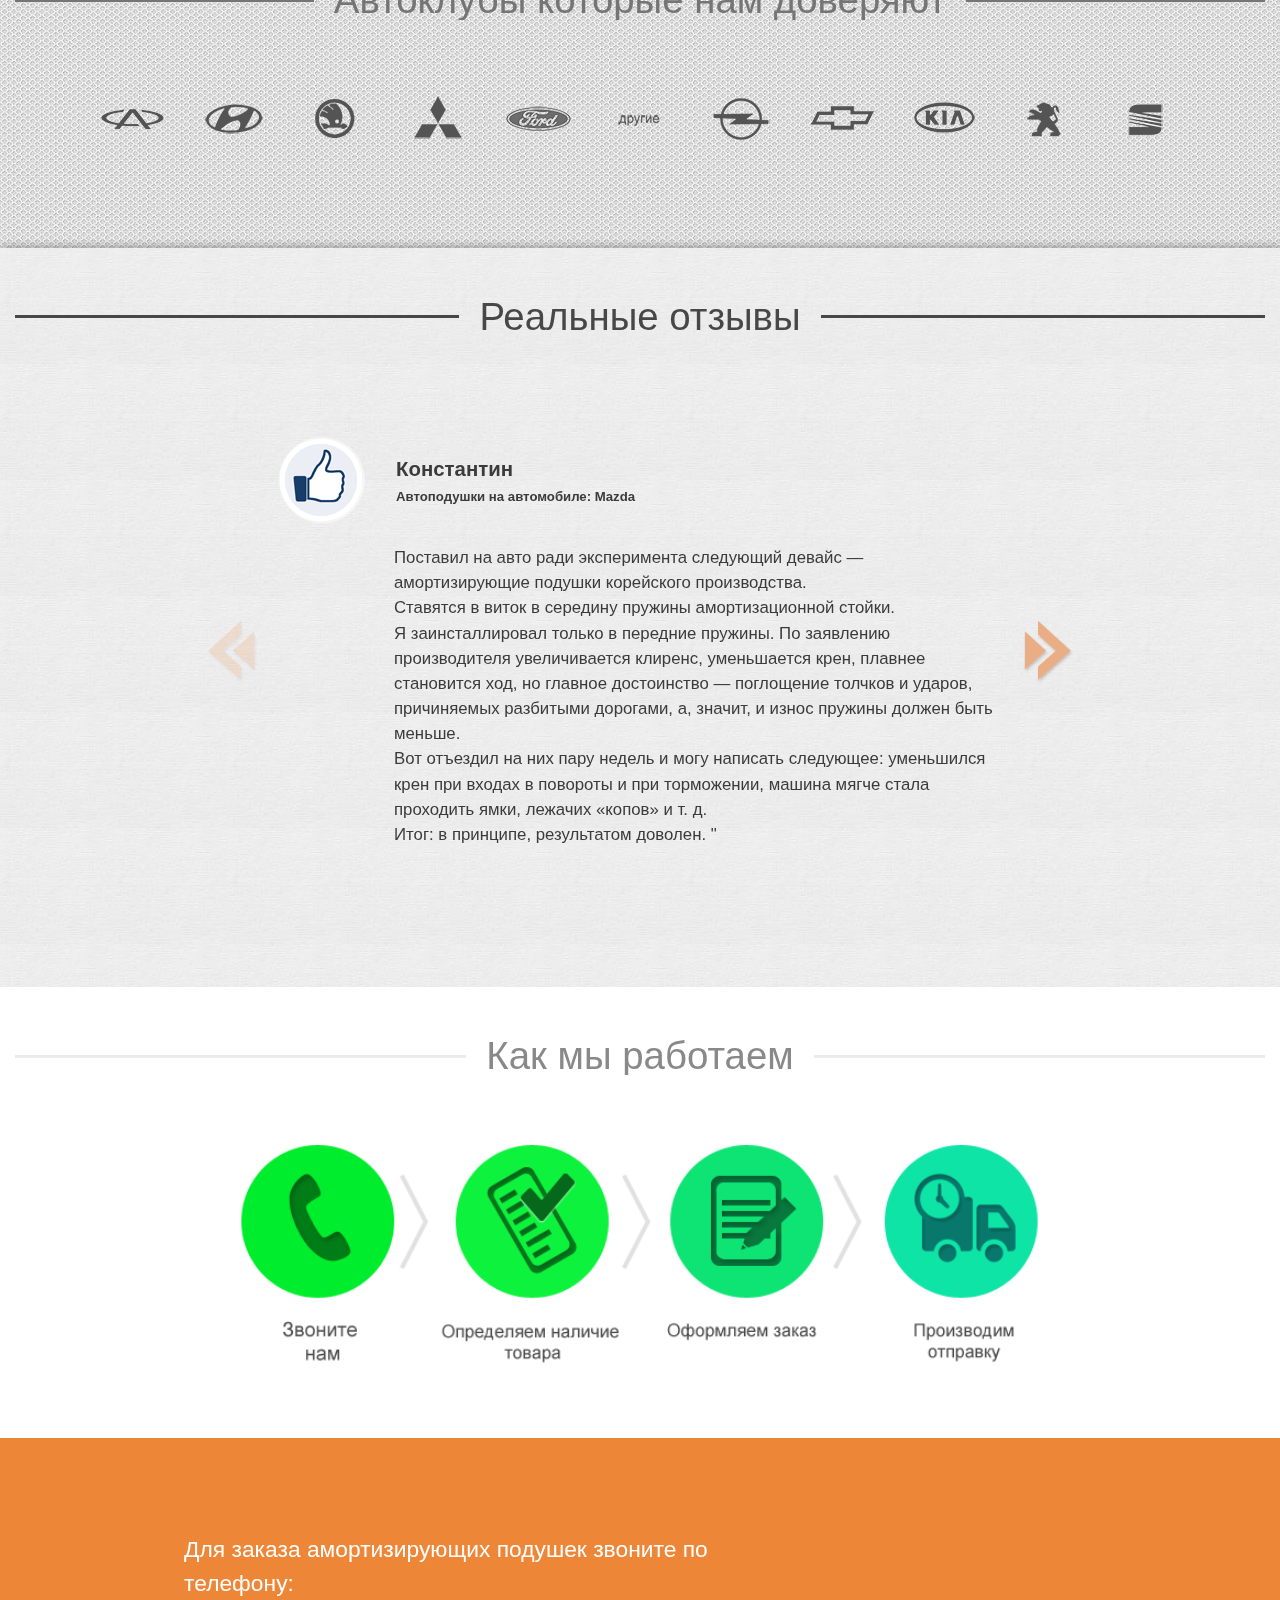
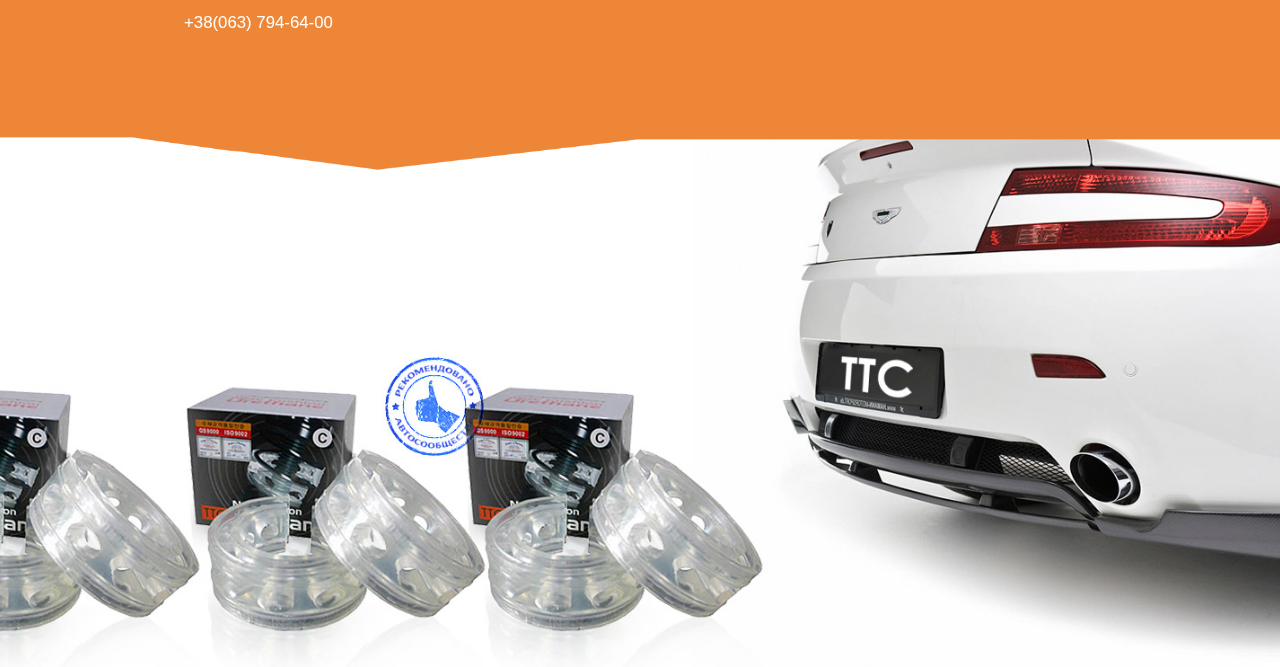
==== commit 48db6f12: "fix phones" ====
--- a/index.html
+++ b/index.html
@@ -218,13 +218,13 @@
 <!--                                </li>-->
 <!--                            </ul>-->
                         </div>
-                        <div class="col-auto d-flex justify-content-center justify-content-md-end align-items-center m-auto m-md-0">
+                        <div class="col col-md-auto d-flex justify-content-center justify-content-md-end align-items-center m-auto m-md-0">
                             <div class="menu_phones">
                                 <div class="contact_phones">
-                                    <span>(063) 444-10-50</span>
+                                    <span>+38(063) 79 46 400</span>
                                     <span class="pl-3">ttcinua@gmail.com</span>
-                                <div class="m_recall"><span data-id="m_1617801227"
-                                                            class="show_popup">Обратный звонок</span></div>
+                                <div class="m_recall">
+                                    <span data-id="m_1617801227" class="show_popup">Обратный звонок</span></div>
                             </div>
                                 <div class="popup_alpha" id="popup_alpha"></div>
                                 <div class="popup_window" id="popup_m_1617801227">
@@ -248,7 +248,8 @@
                                                     <span class="field_name">Ваш контактный телефон</span><span
                                                         class="required_form_field">*</span></div>
                                                 <div class="form_field col-sm-6">
-                                                    <div class="relative"><input data-trigger="keyup"
+                                                    <div class="relative">
+                                                        <input data-trigger="keyup"
                                                                                  data-required="true" type="text"
                                                                                  name="fields[21]" value=""><br></div>
                                                 </div>
@@ -503,7 +504,7 @@
                         <div class="reader_content" data-id="3" data-section="avtopadushki_TCC" data-title="О продукте"
                              data-img="" data-img_m=""><p>
                             <p>Амортизирующие подушки компании TTC (автобаферы) устанавливаются в&nbsp;пружины
-                                амортизатора автомобиля для обеспечения повышенной управляемости автомобиля. Звоните&nbsp;+38(063)7946400&nbsp;<br/><br/>Их&nbsp;основная
+                                амортизатора автомобиля для обеспечения повышенной управляемости автомобиля. Звоните&nbsp;+38(063) 794-64-00&nbsp;<br/><br/>Их&nbsp;основная
                                 функция&nbsp;&mdash; обеспечение комфорта при вождении. амортизирующие подушки защищают
                                 от&nbsp;пробоев, придают, плавность хода, увеличивают срок службы амортизатора и&nbsp;подвески,
                                 а&nbsp;также улучшают шумоизоляцию, они морозоустойчивы. <br/>&nbsp;</p></p>
@@ -1306,7 +1307,10 @@
                                     <div class="title title_in_section">Для заказа амортизирующих подушек звоните по
                                         телефону:
                                     </div>
-                                    <div class="text">(063) 444-10-50</div>
+                                    <div class="text">
+<!--                                        (063) 444-10-50-->
+                                    +38(063) 794-64-00
+                                    </div>
                                 </div>
                             </td>
                             <td class="order_inform_right">
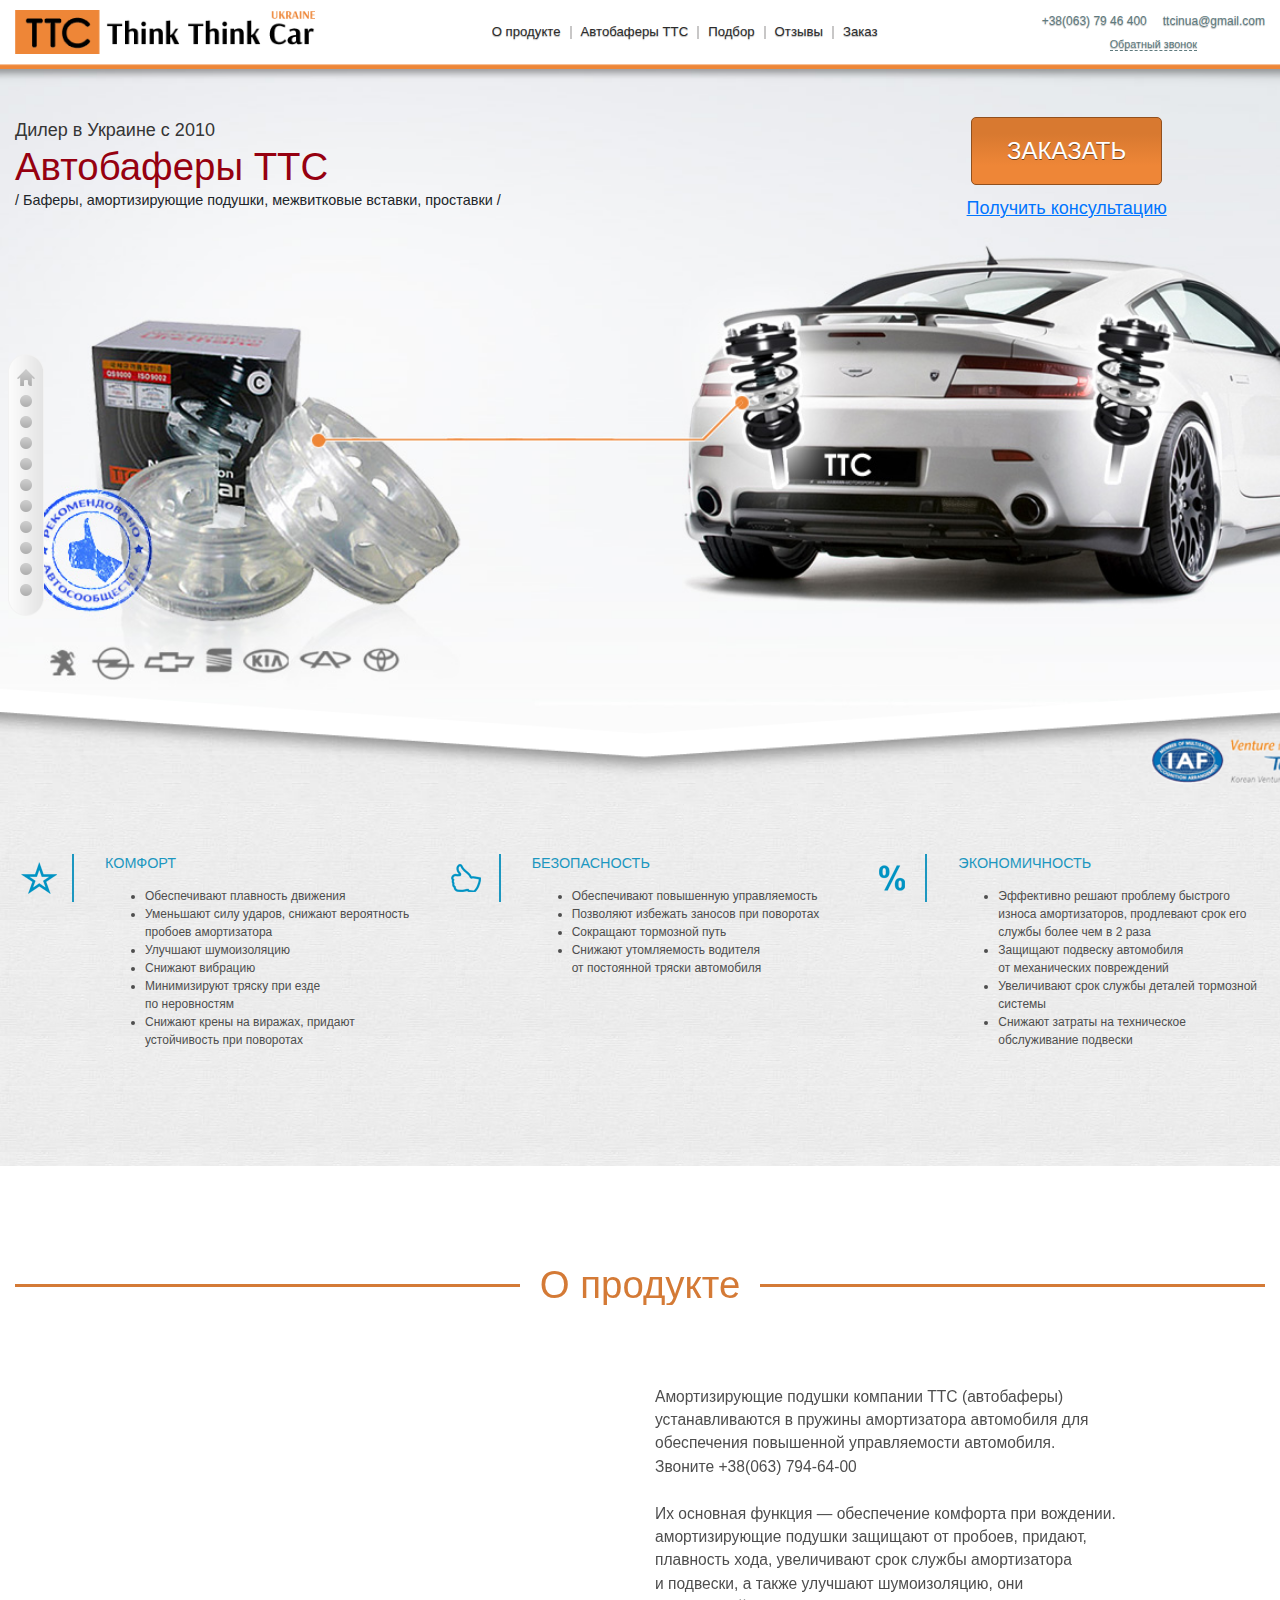
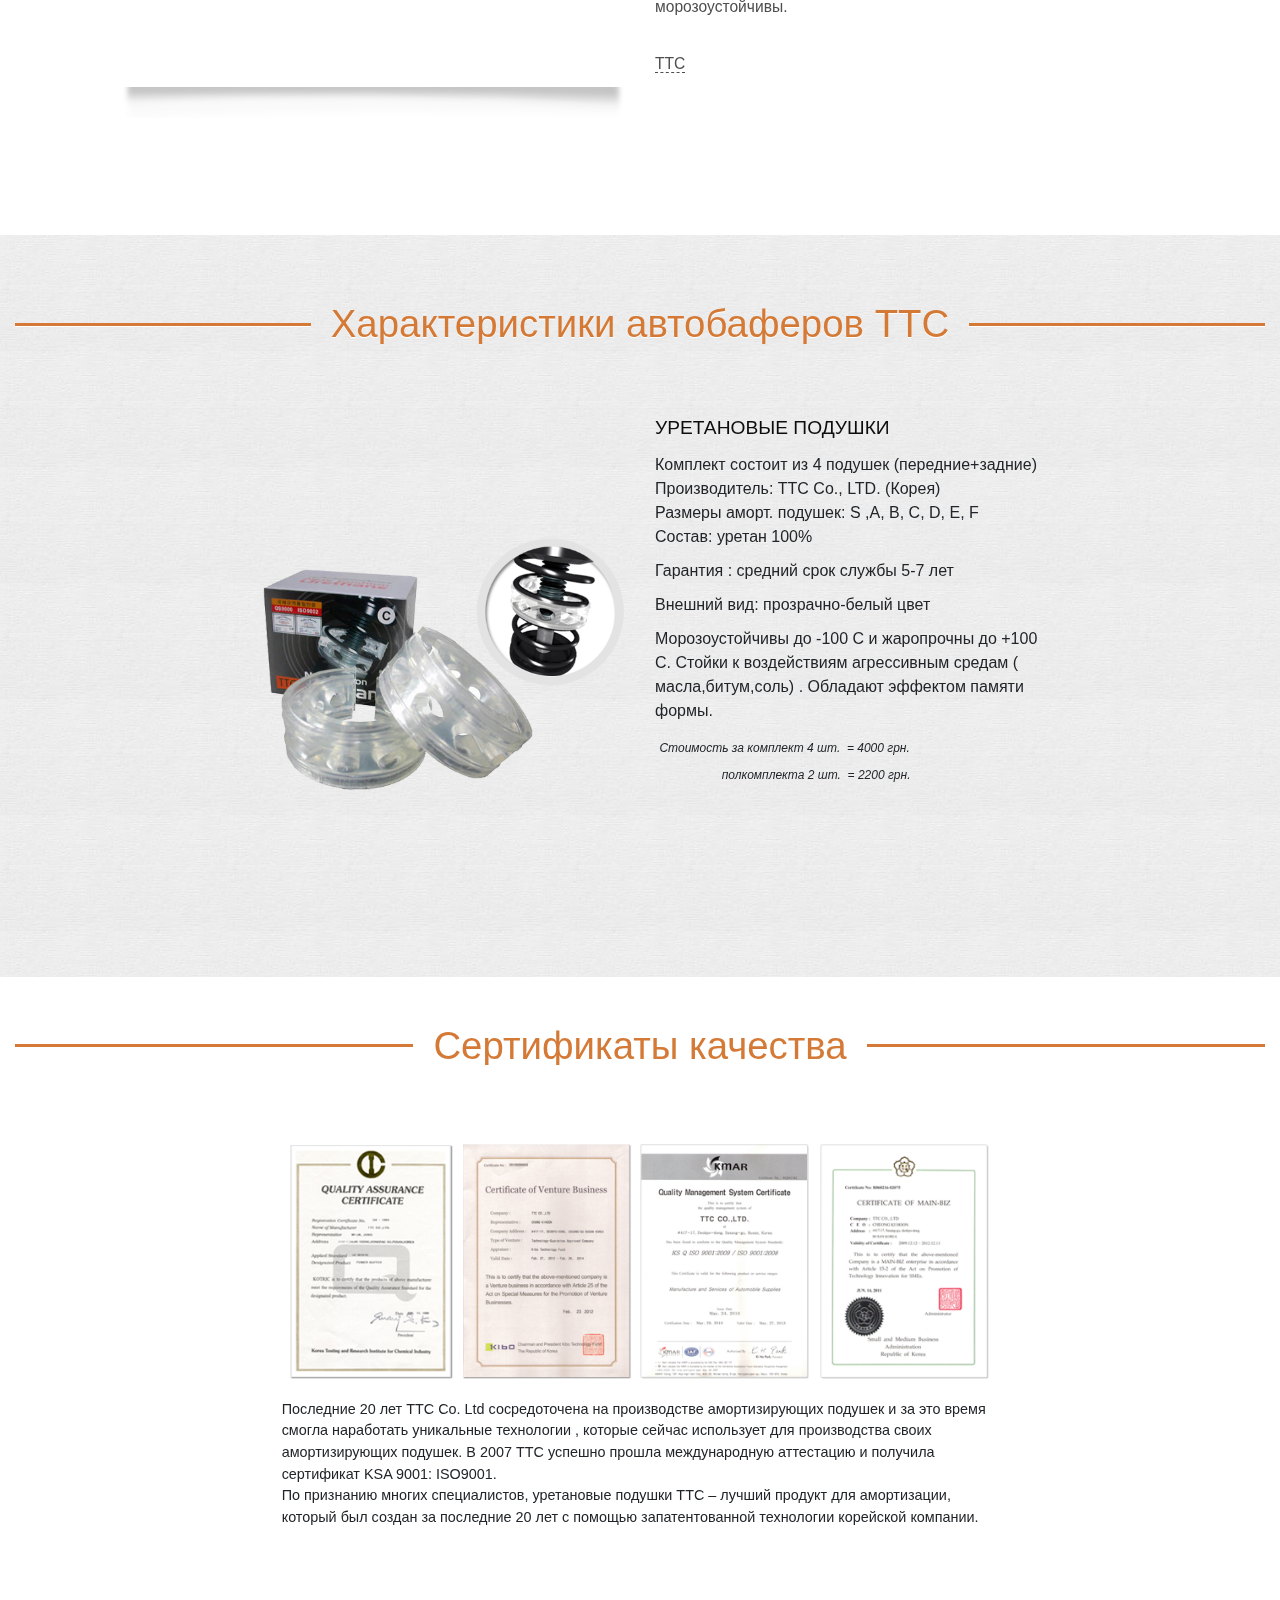
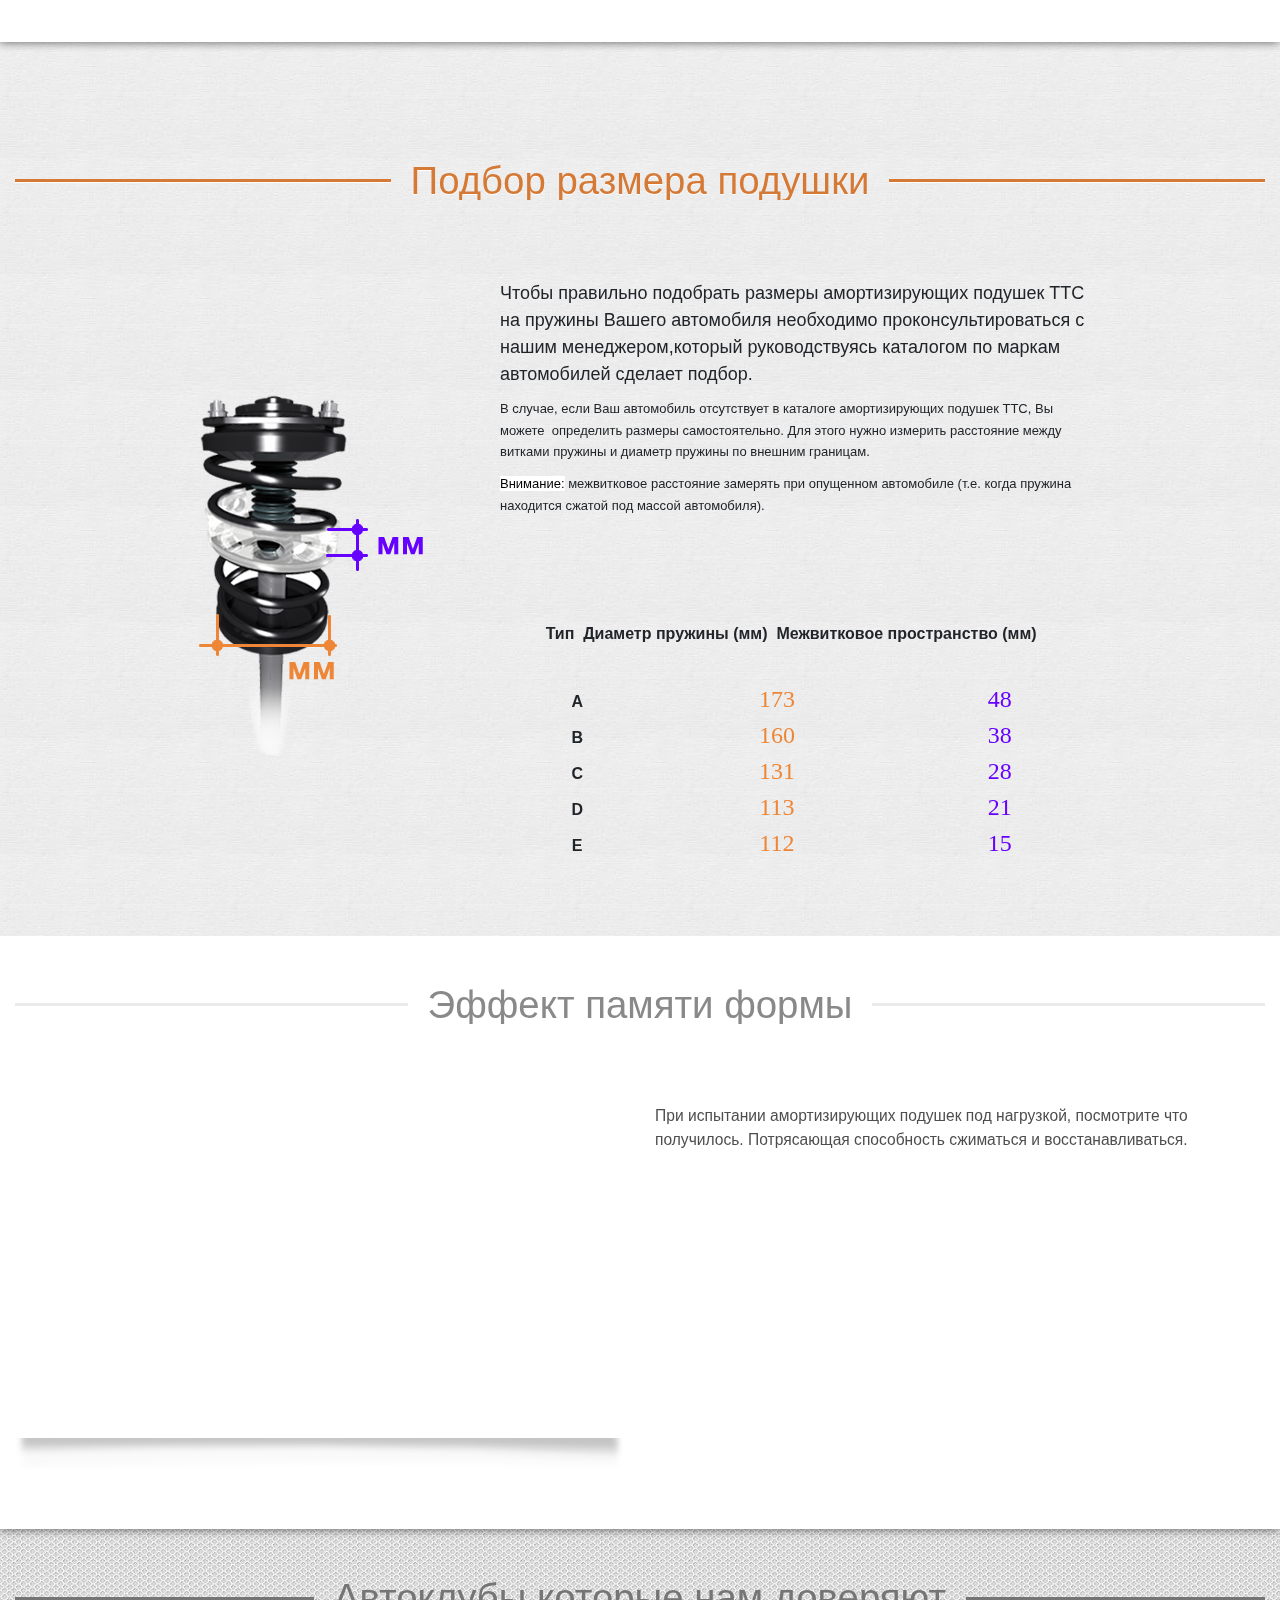
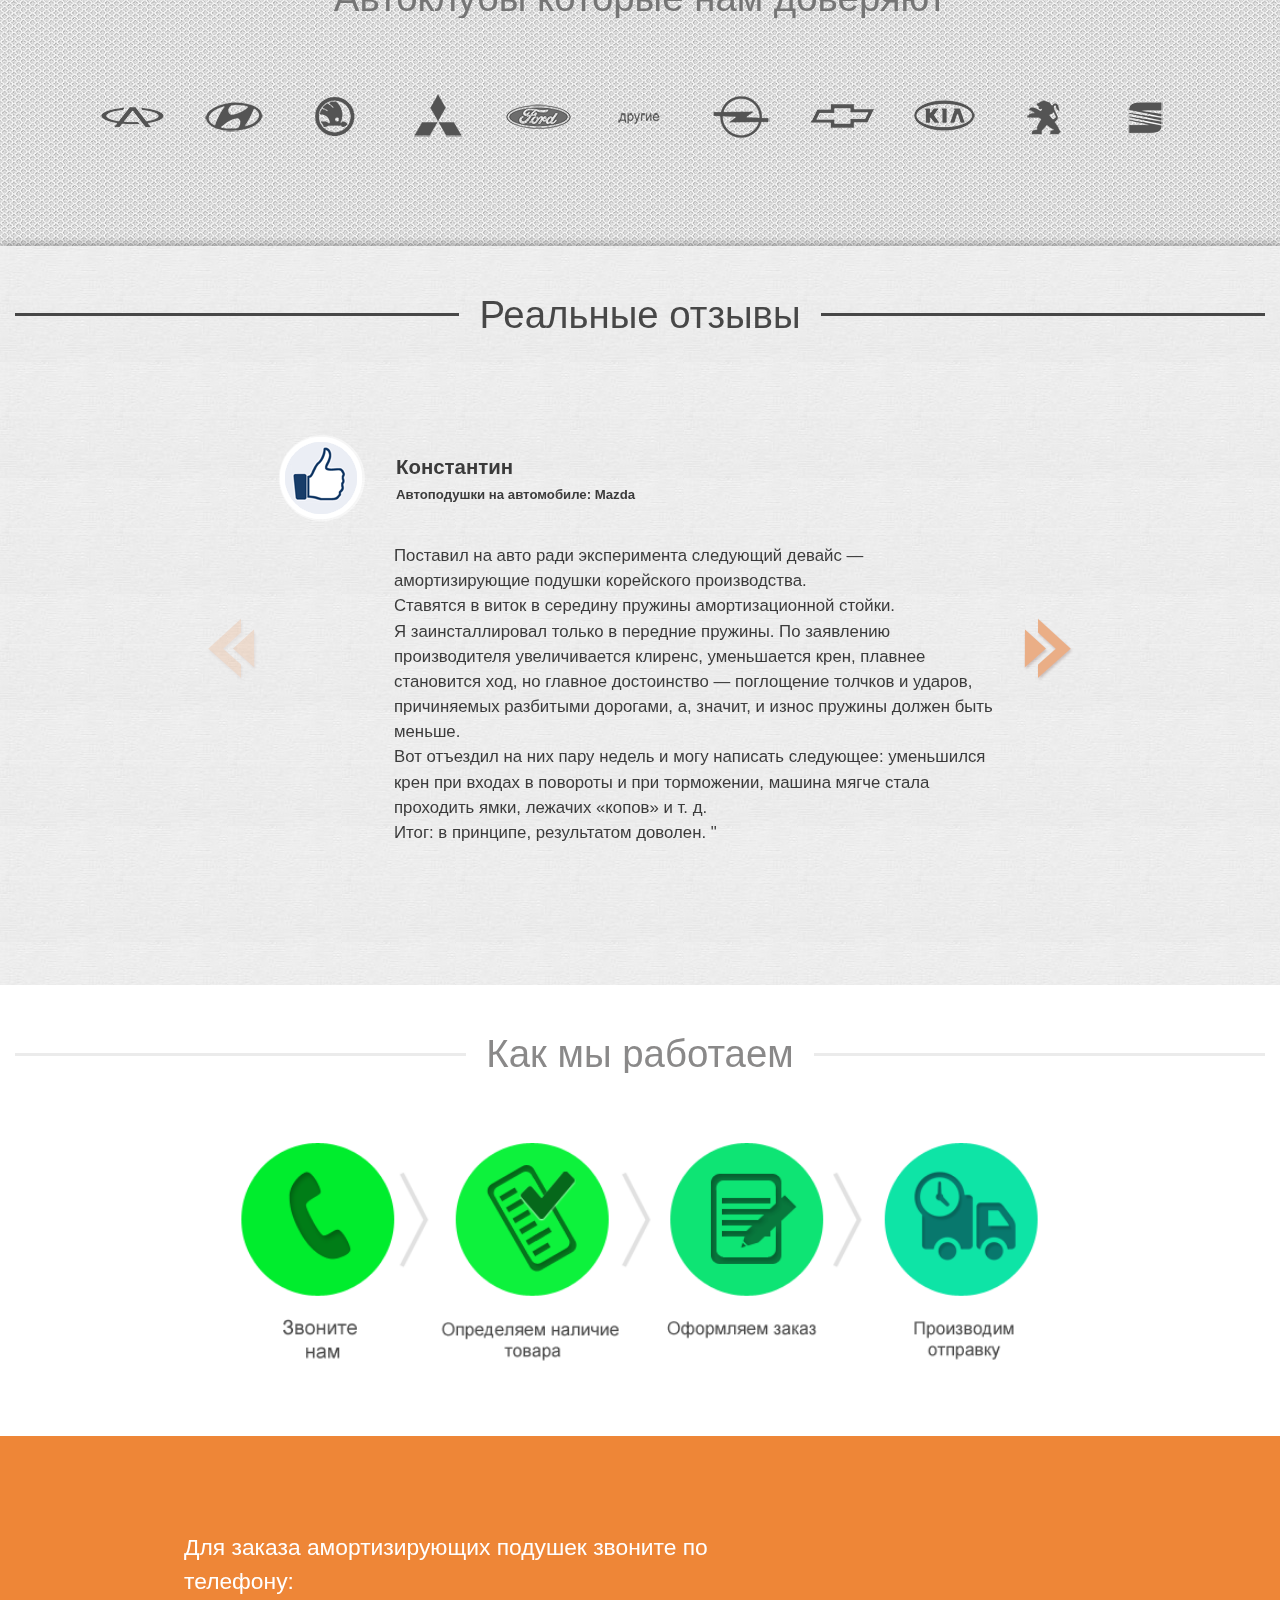
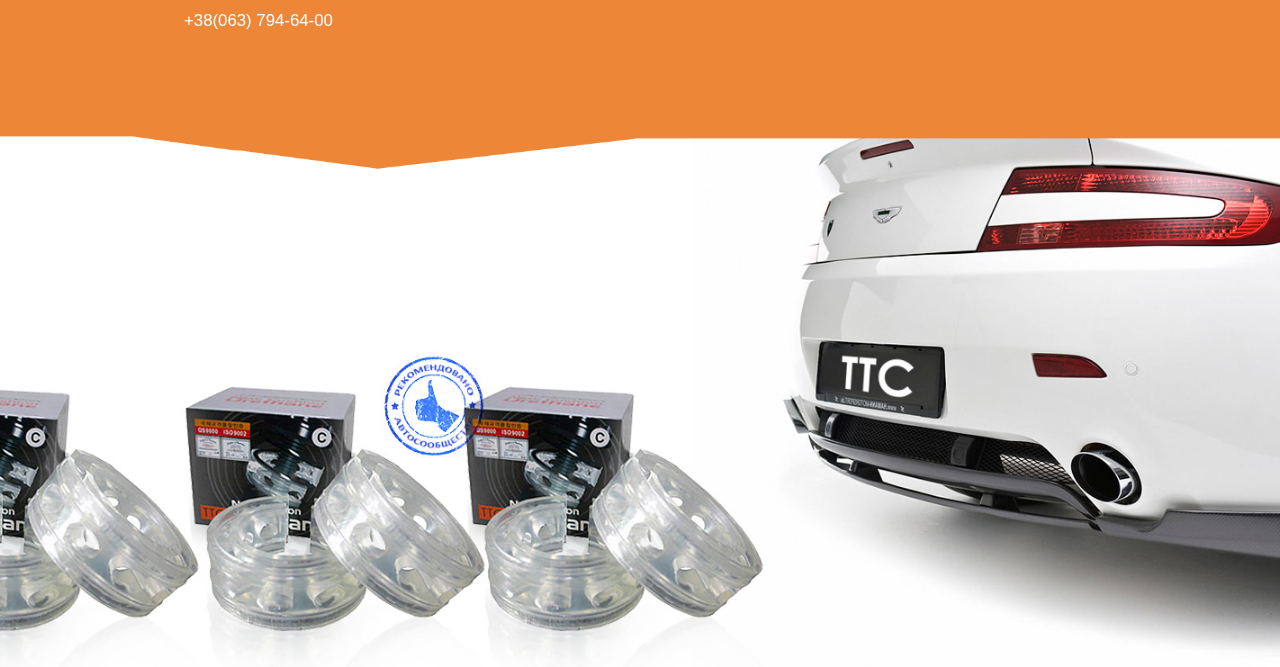
==== commit cade4deb: "fix phones2" ====
--- a/index.html
+++ b/index.html
@@ -161,7 +161,7 @@
         <header class="header clearfix fixed_menu main_width min_padding" id="header"
                 style="background:url('images/general/bg_up.png') 0 100% repeat-x;">
                 <div class="main_menu_table container" style="background-color: #fff;padding-top: 10px;">
-                    <div class="row justify-content-between">
+                    <div class="row no-gutters justify-content-between">
                         <div class="col-md-3 d-flex justify-content-center justify-content-md-start align-items-center">
                             <div class="logo">
                                 <img src="images/menu/logo_TCC_Ukraine_.png" alt=" ">
@@ -221,8 +221,10 @@
                         <div class="col col-md-auto d-flex justify-content-center justify-content-md-end align-items-center m-auto m-md-0">
                             <div class="menu_phones">
                                 <div class="contact_phones">
-                                    <span>+38(063) 79 46 400</span>
-                                    <span class="pl-3">ttcinua@gmail.com</span>
+                                    <div class="d-flex justify-content-between">
+                                        <span>+38(063) 79 46 400</span>
+                                        <span class="pl-3">ttcinua@gmail.com</span>
+                                    </div>
                                 <div class="m_recall">
                                     <span data-id="m_1617801227" class="show_popup">Обратный звонок</span></div>
                             </div>
@@ -290,13 +292,13 @@
                 background-size: cover;">
                 <div class="container pt-5">
                     <div class="row">
-                        <div class="col-md-9 mb-5 pb-5 mb-md-0 pb-md-0">
+                        <div class="col-md-8 mb-5 pb-5 mb-md-0 pb-md-0">
                             <div class="title_in_section h_title">Дилер в Украине с 2010</div>
                             <h1 class="title_in_section h_training m-0">Автобаферы ТТС</h1>
                             <div class="title_in_section h_about"></div>
                             <div class="h_text">/ Баферы, амортизирующие подушки, межвитковые вставки, проставки /</div>
                         </div>
-                        <div class="col-md-3">
+                        <div class="col-md-4">
                             <div class="modern_button">
                                 <div class="btn" id="main_btn" data-scroll_to="order_information">ЗАКАЗАТЬ</div>
                                 <br>
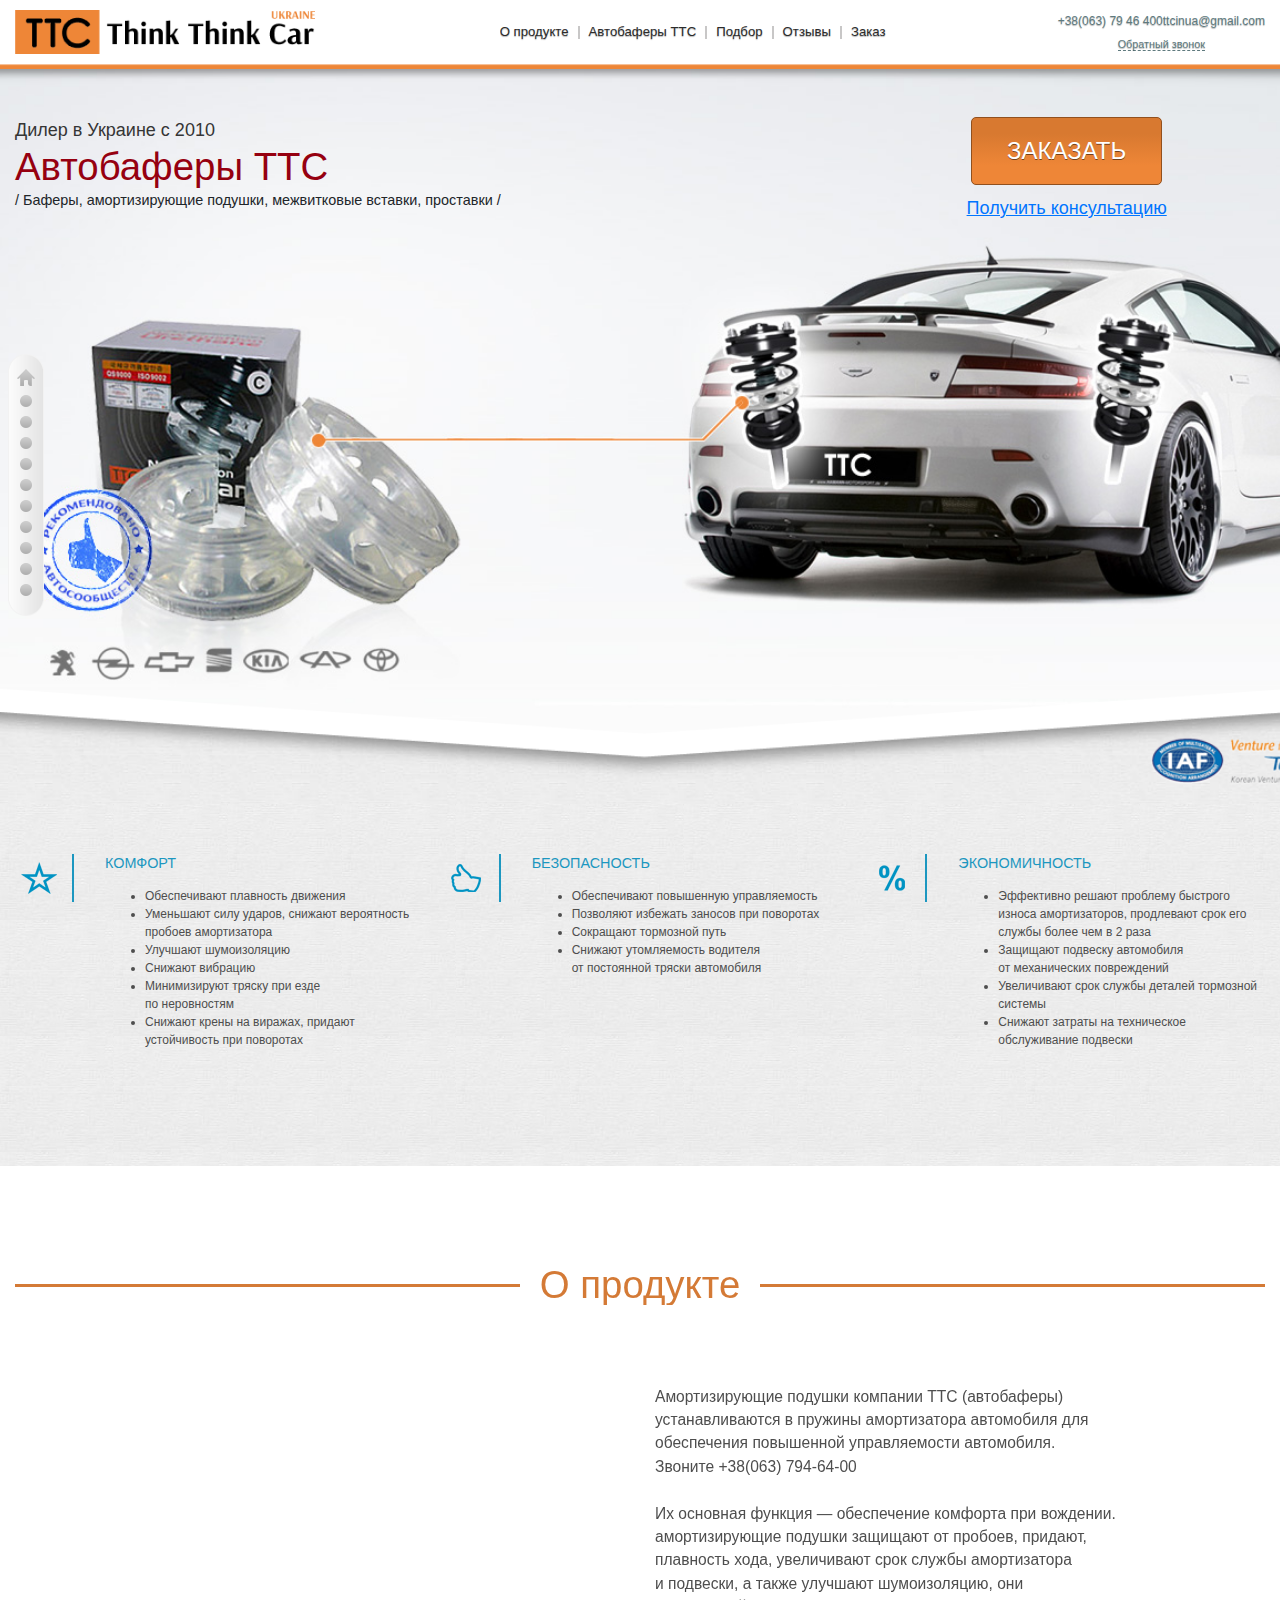
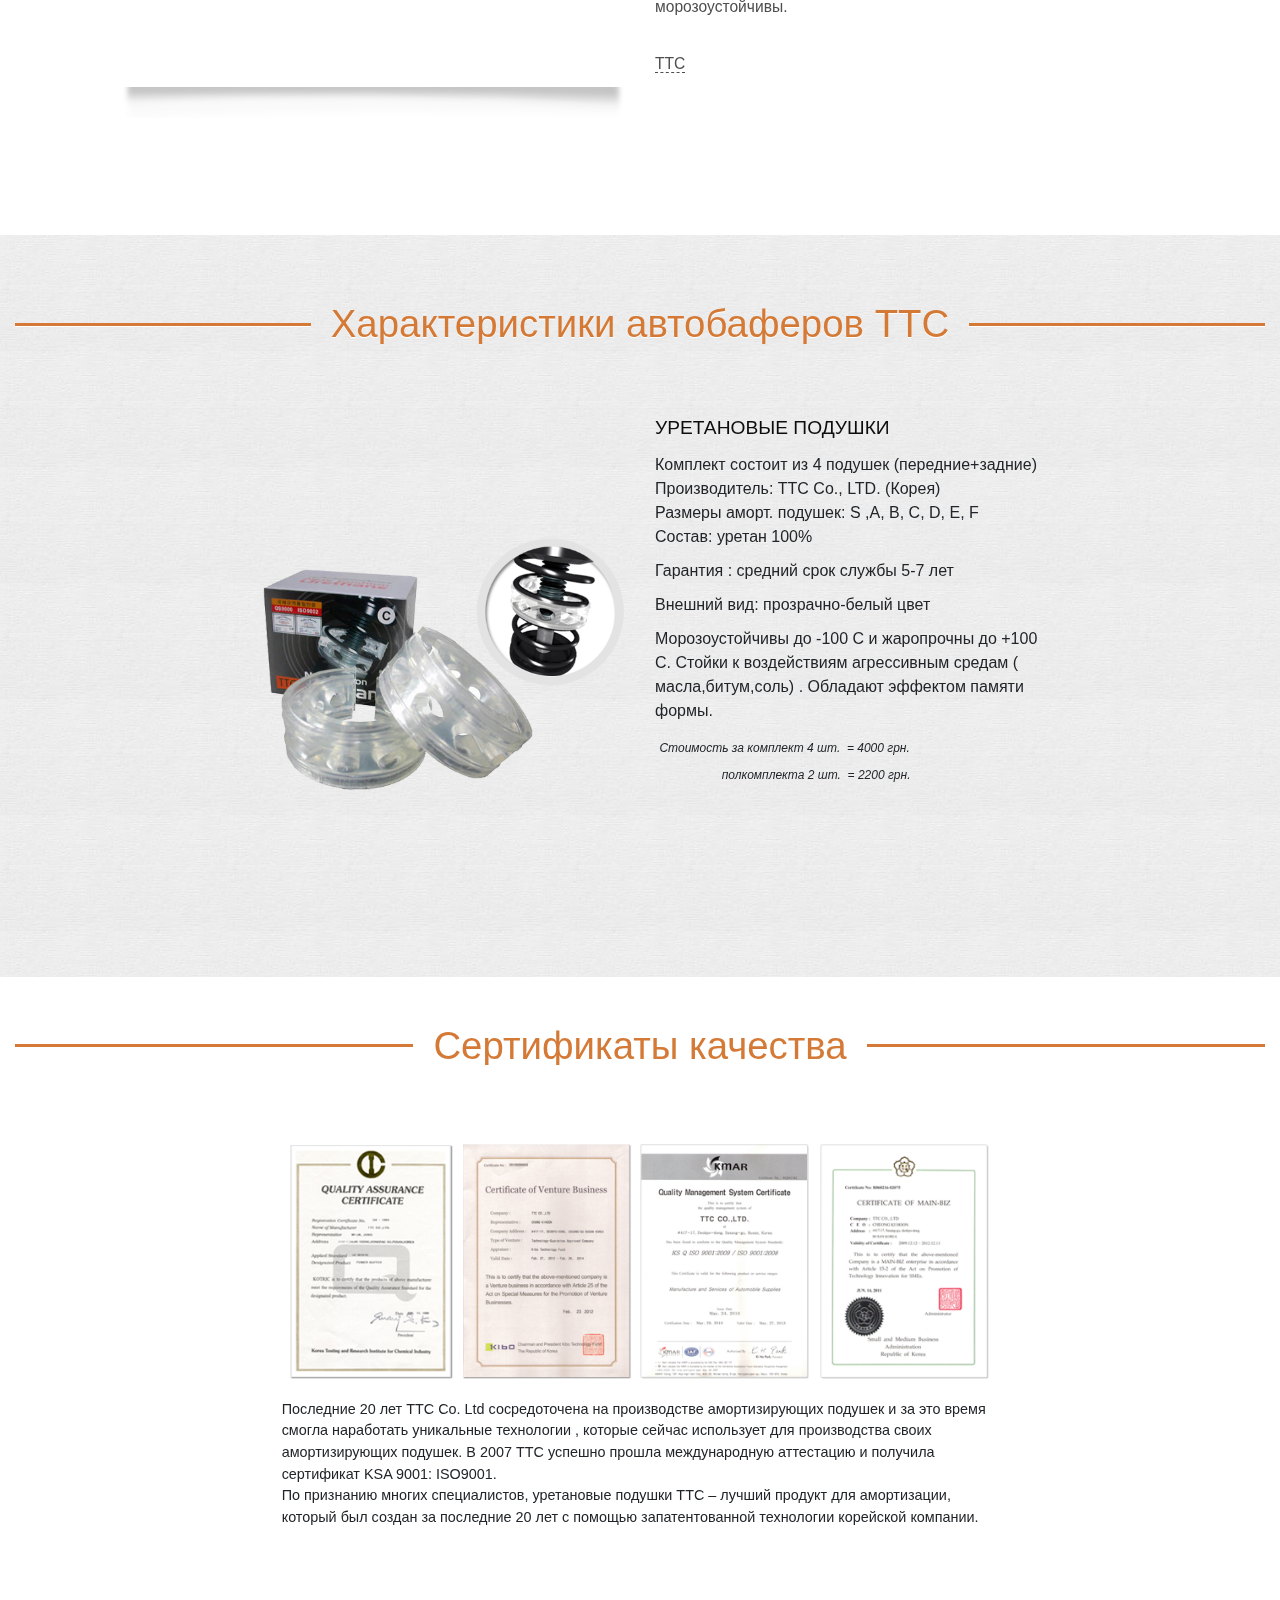
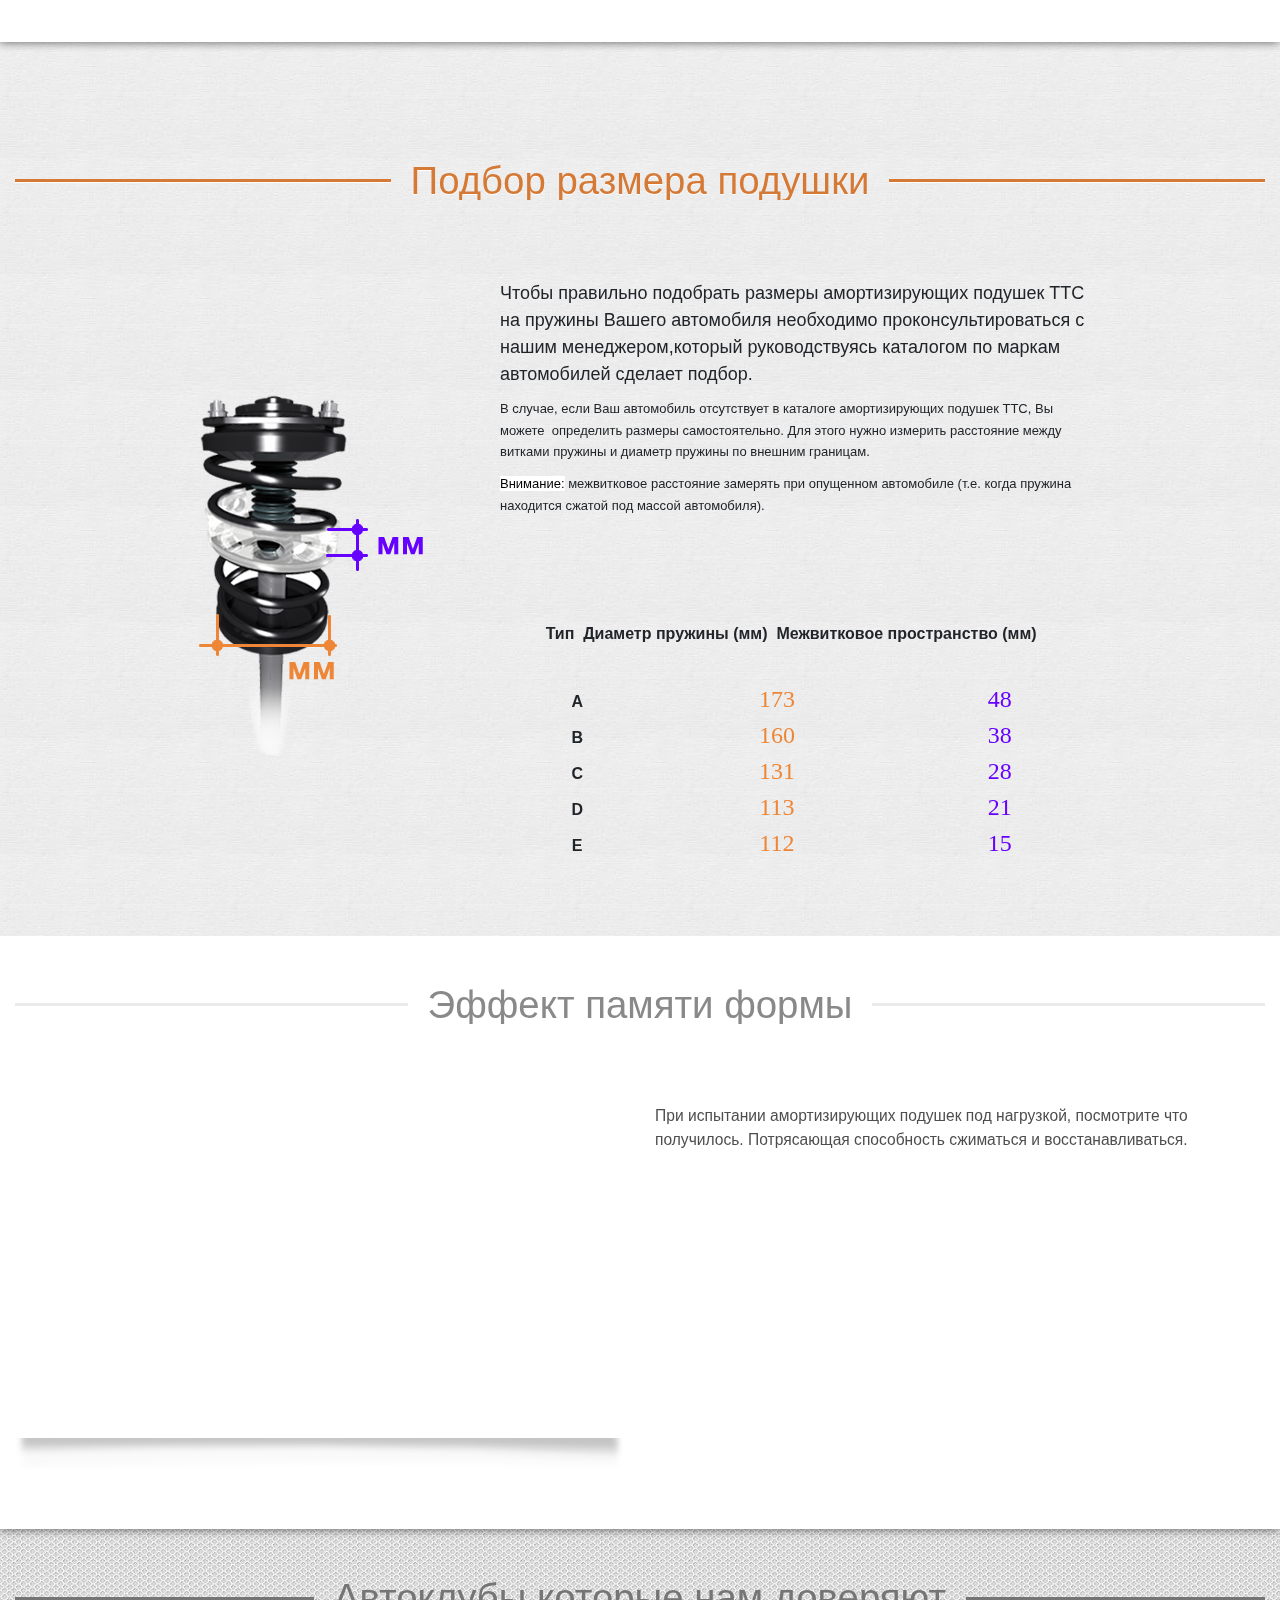
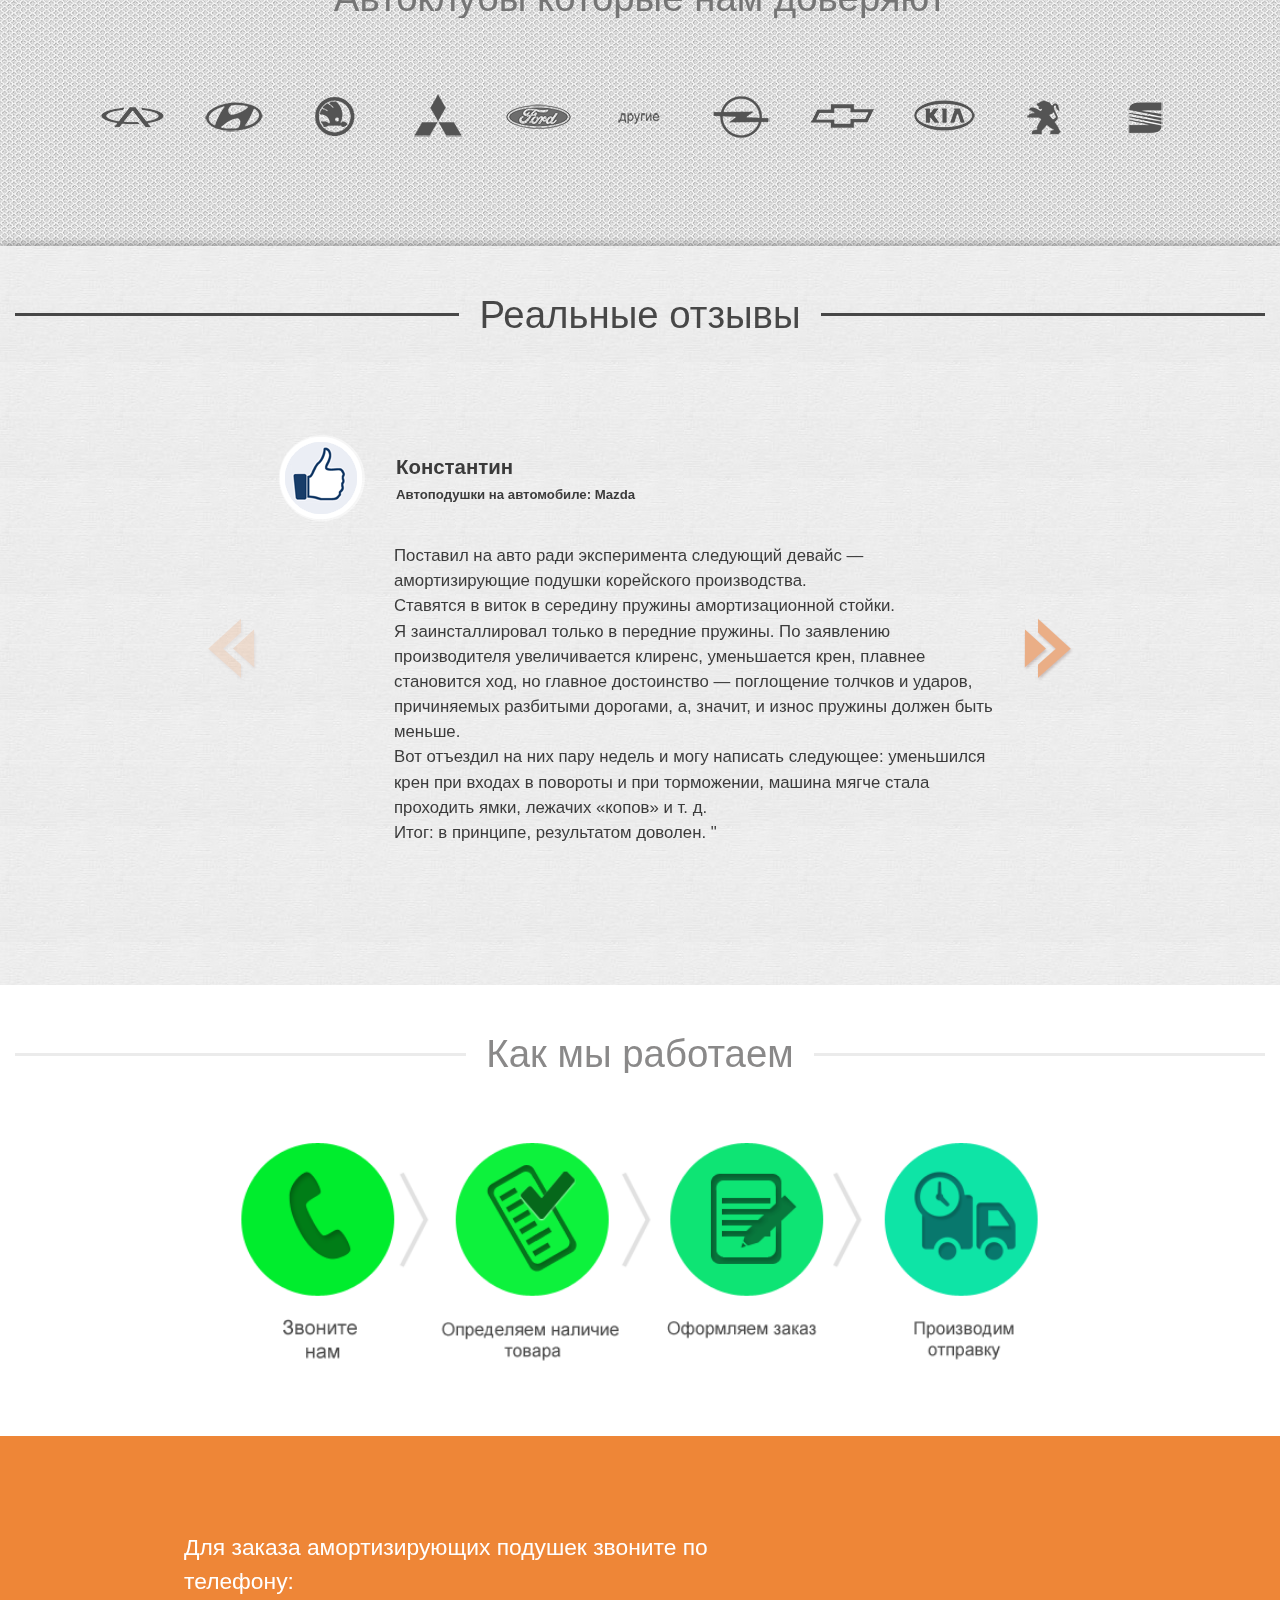
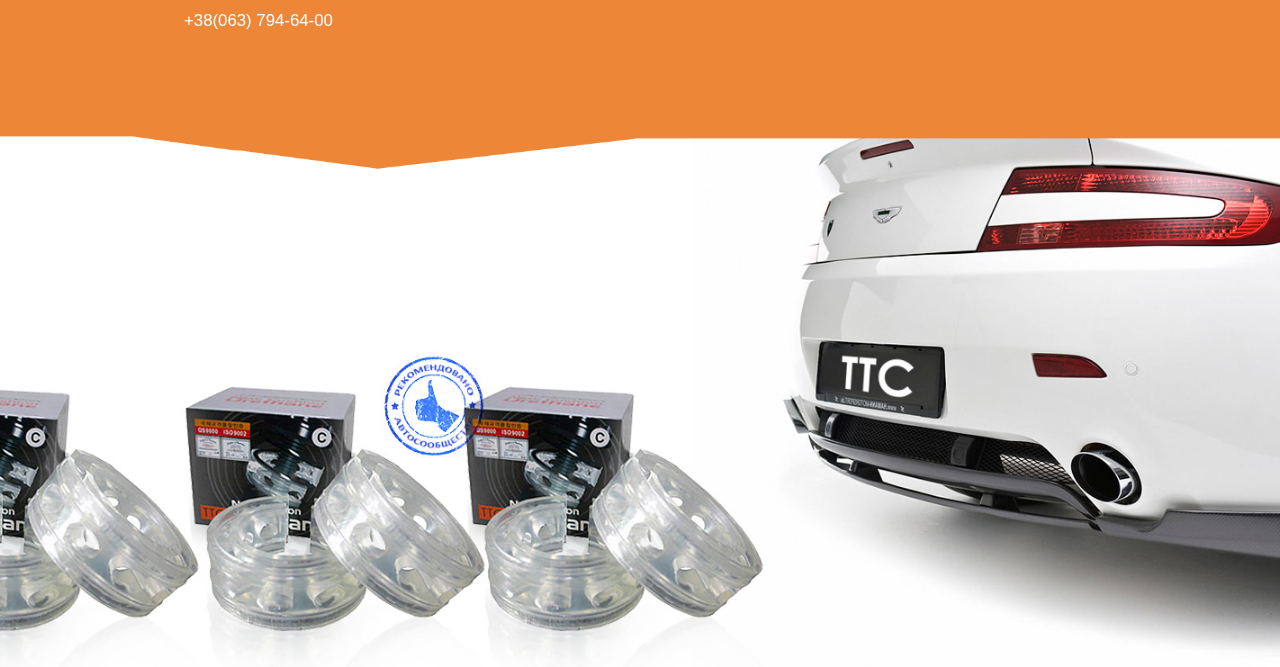
==== commit aab0b502: "fix phones2" ====
--- a/index.html
+++ b/index.html
@@ -221,9 +221,9 @@
                         <div class="col col-md-auto d-flex justify-content-center justify-content-md-end align-items-center m-auto m-md-0">
                             <div class="menu_phones">
                                 <div class="contact_phones">
-                                    <div class="d-flex justify-content-between">
-                                        <span>+38(063) 79 46 400</span>
-                                        <span class="pl-3">ttcinua@gmail.com</span>
+                                    <div class="d-flex justify-content-between" style="max-width: 260px;width: 100%;">
+                                        <span>+38(063)&nbsp;79&nbsp;46&nbsp;400</span>
+                                        <span class="">ttcinua@gmail.com</span>
                                     </div>
                                 <div class="m_recall">
                                     <span data-id="m_1617801227" class="show_popup">Обратный звонок</span></div>
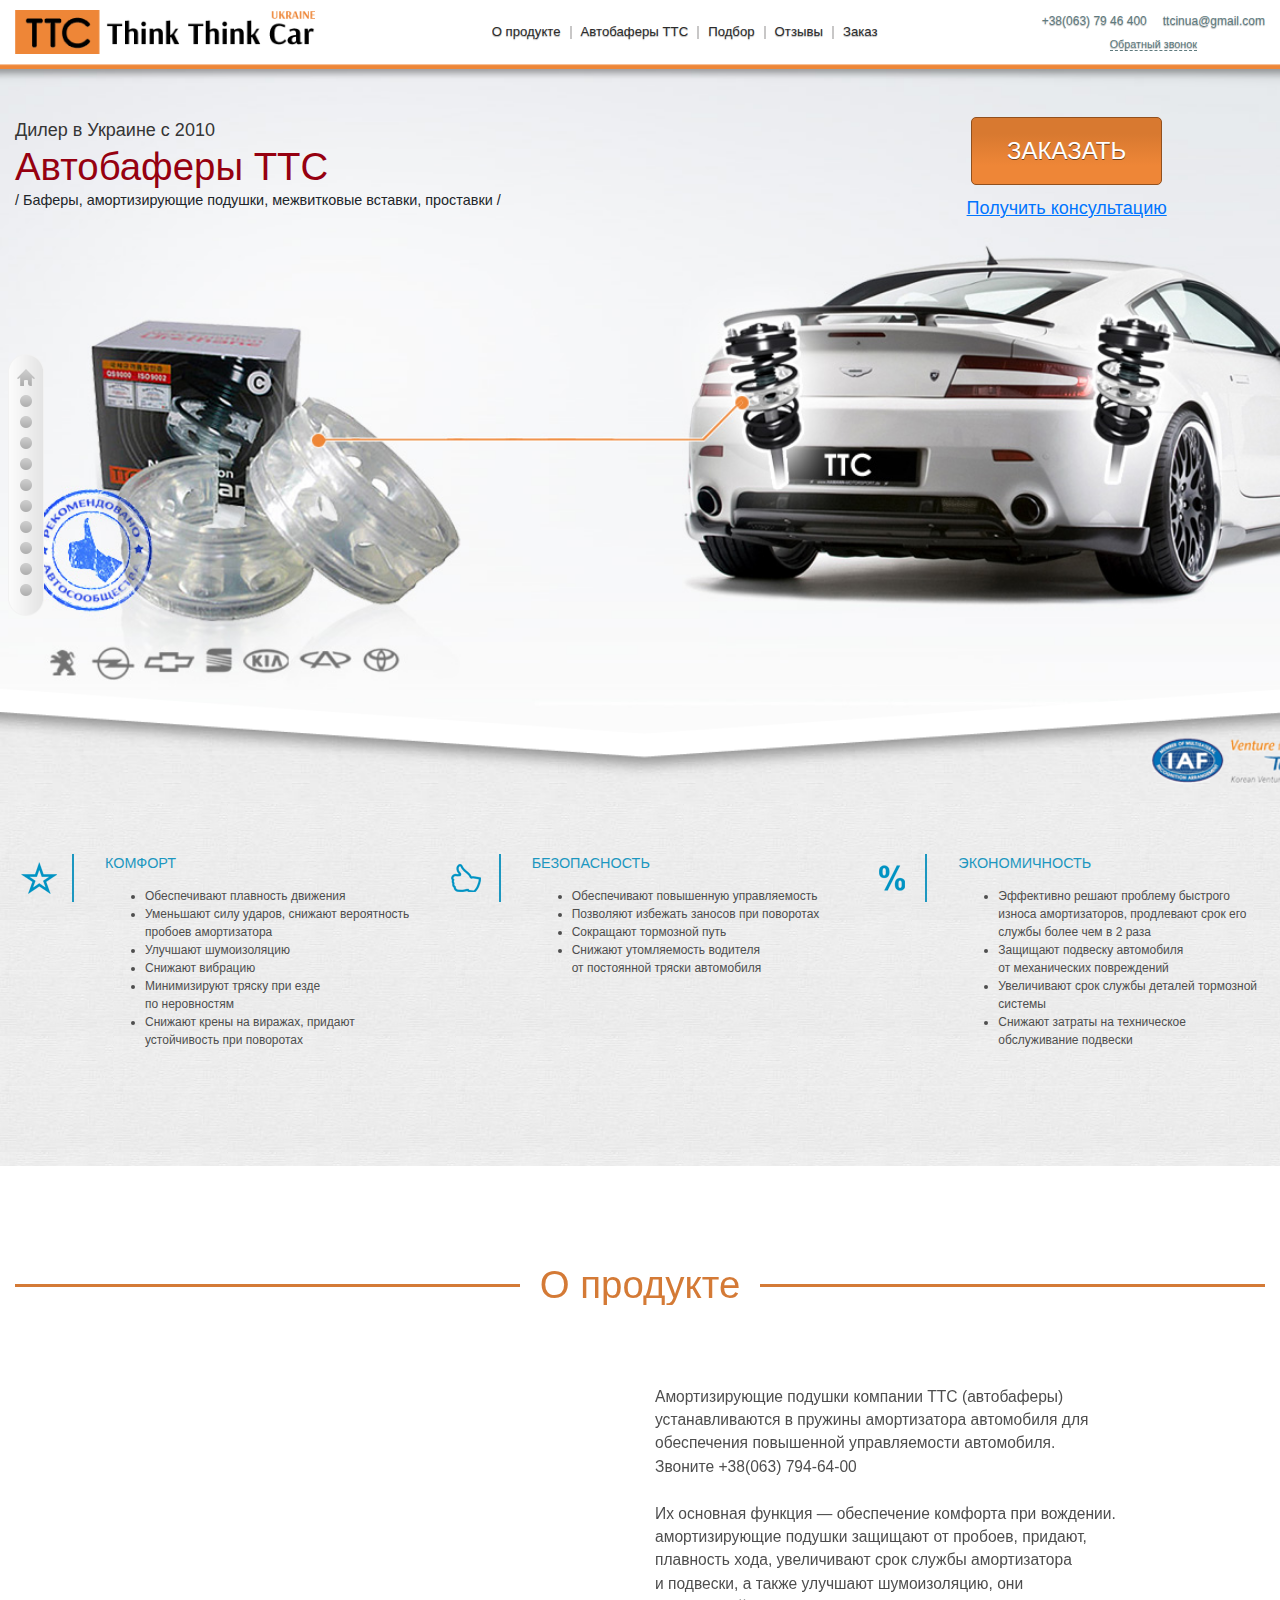
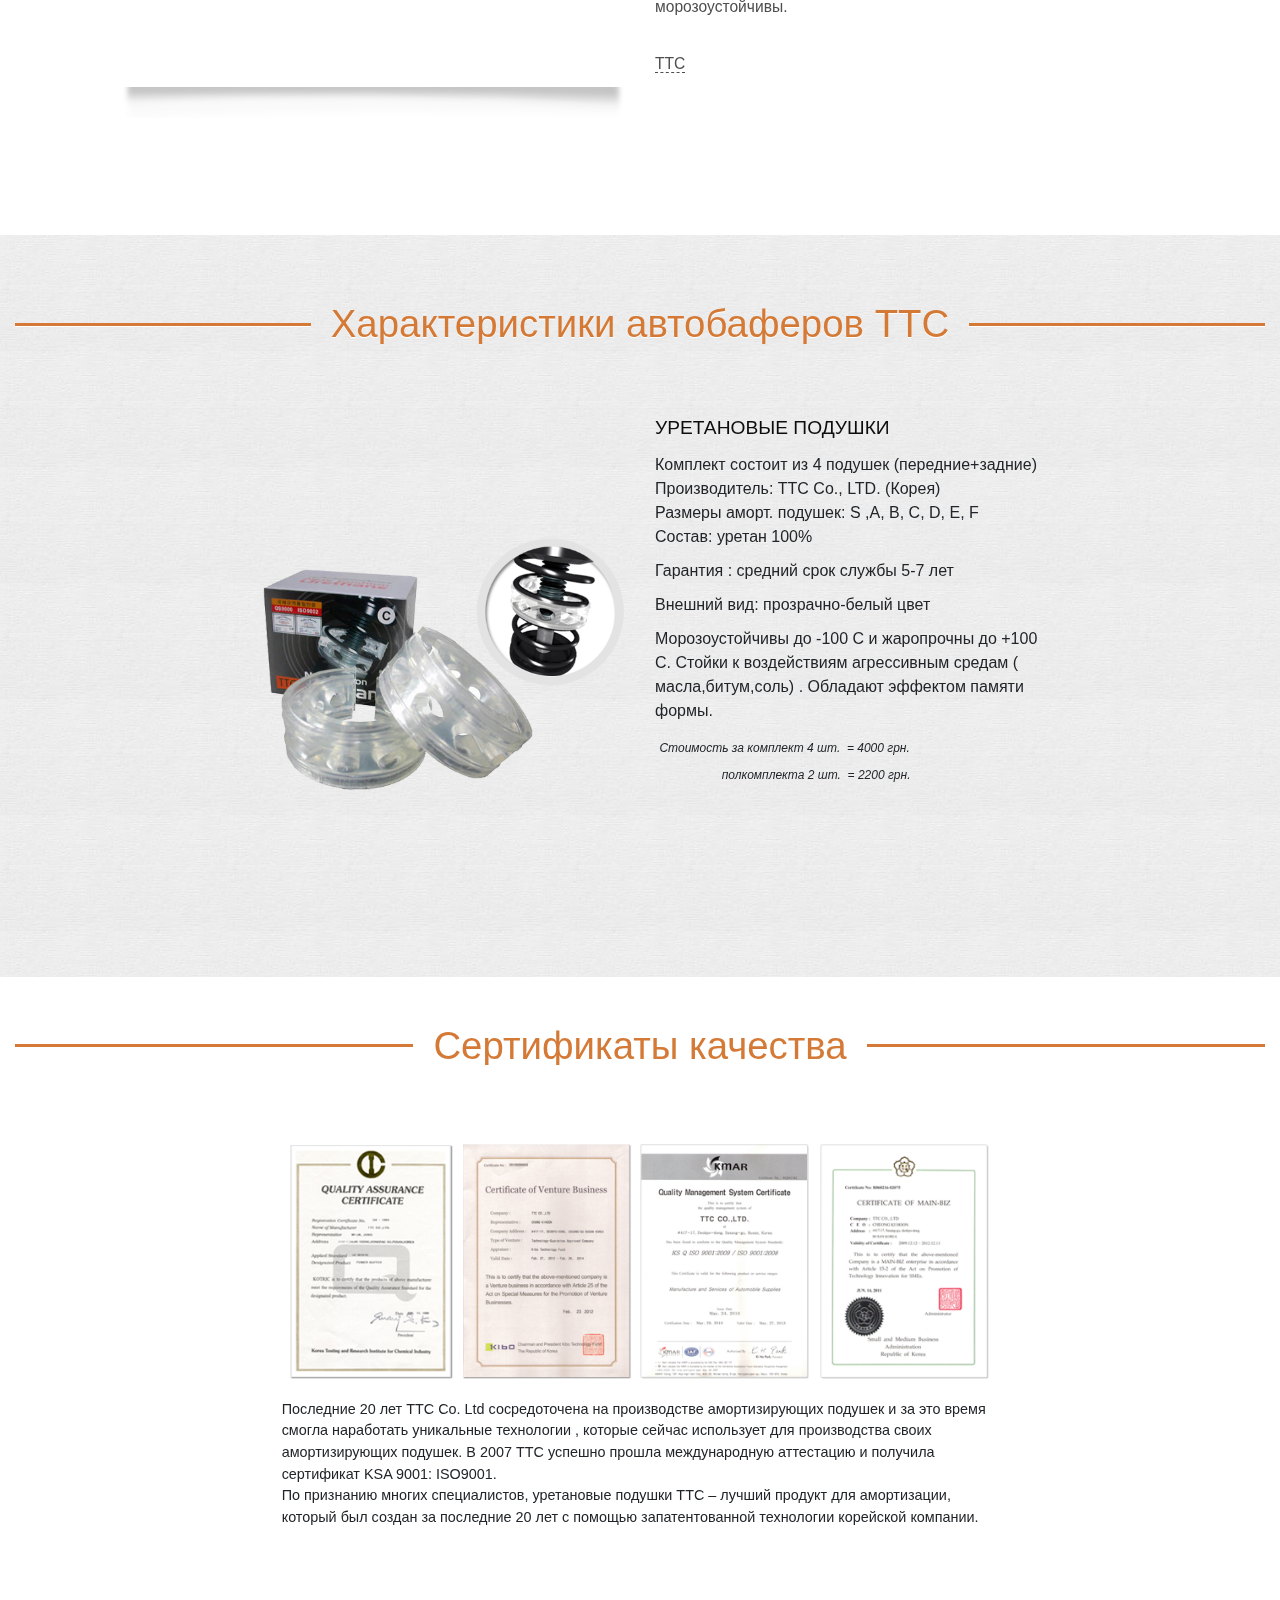
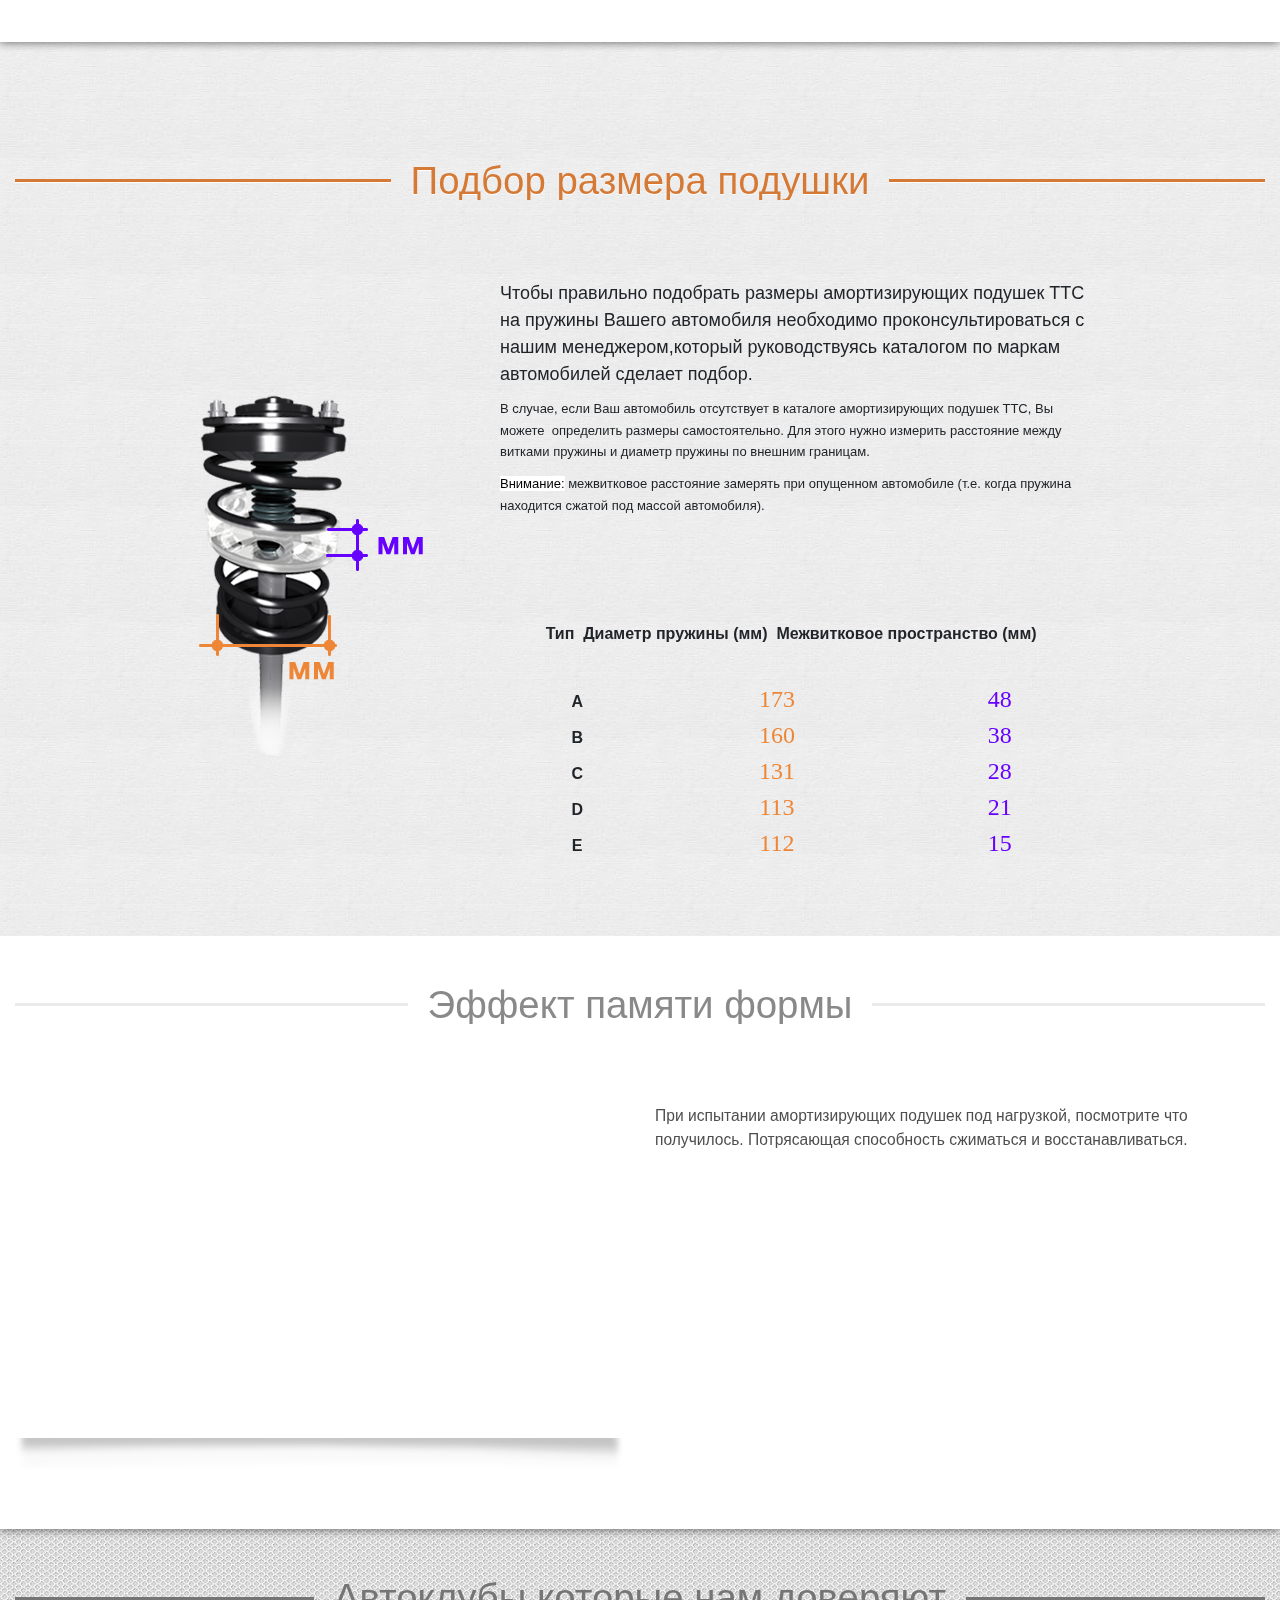
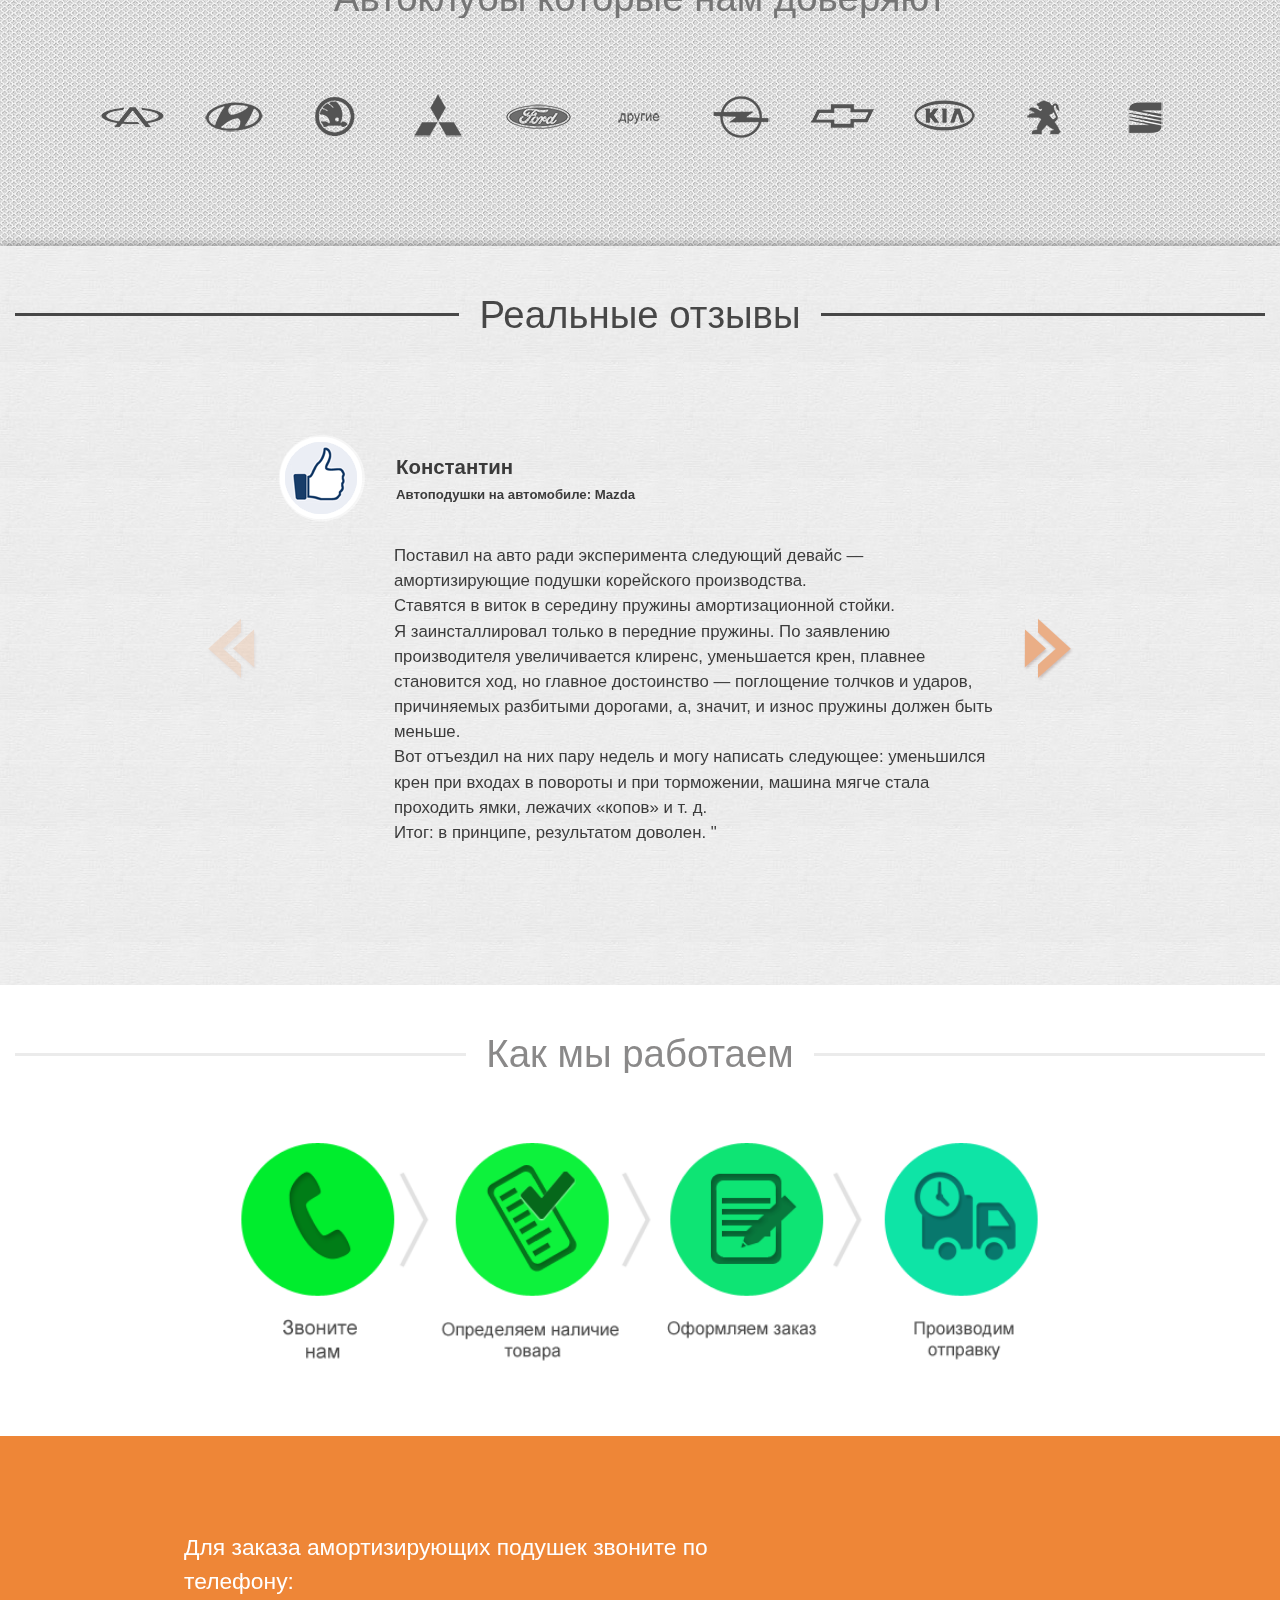
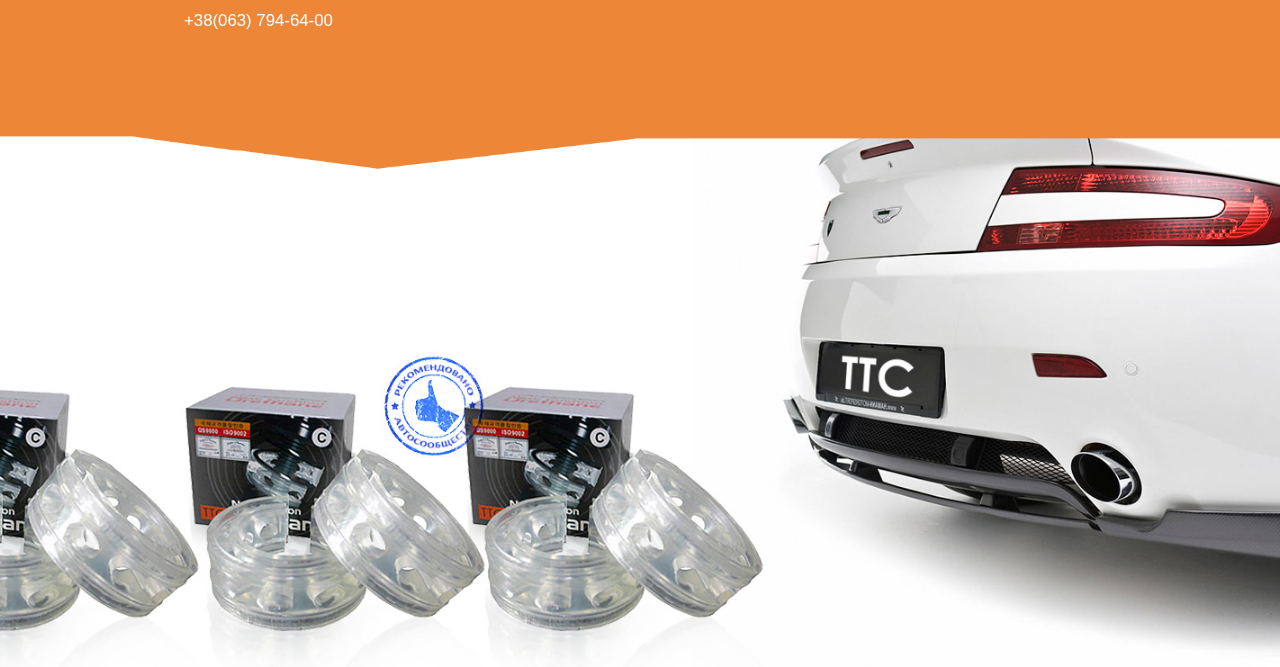
==== commit e61ff6e9: "fix phones" ====
--- a/index.html
+++ b/index.html
@@ -220,13 +220,14 @@
                         </div>
                         <div class="col col-md-auto d-flex justify-content-center justify-content-md-end align-items-center m-auto m-md-0">
                             <div class="menu_phones">
-                                <div class="contact_phones">
-                                    <div class="d-flex justify-content-between" style="max-width: 260px;width: 100%;">
+                                <div class="contact_phones" style="max-width: 260px;width: 100%;">
+                                    <div class="d-flex justify-content-around" >
                                         <span>+38(063)&nbsp;79&nbsp;46&nbsp;400</span>
-                                        <span class="">ttcinua@gmail.com</span>
+                                        <span class="pl-3">ttcinua@gmail.com</span>
                                     </div>
                                 <div class="m_recall">
-                                    <span data-id="m_1617801227" class="show_popup">Обратный звонок</span></div>
+                                    <span data-id="m_1617801227" class="show_popup">Обратный звонок</span>
+                                </div>
                             </div>
                                 <div class="popup_alpha" id="popup_alpha"></div>
                                 <div class="popup_window" id="popup_m_1617801227">
--- a/css/main.css
+++ b/css/main.css
@@ -296,7 +296,7 @@
     font-size: 135%;
     text-shadow: 0 1px 1px rgba(0,0,0,.3);
     color: #5E7A7E;
-    float: right;
+    /*float: right;*/
 }
 
 #landing_global .m_recall{
--- a/css/resize.css
+++ b/css/resize.css
@@ -41,7 +41,7 @@
     }
     
     #landing_global .contact_phones{
-        right: 3%;
+        /*right: 3%;*/
         font-size: 125%;
     }
 
@@ -270,7 +270,7 @@
     }
     
     #landing_global .contact_phones{
-        right: 2%;
+        /*right: 2%;*/
         font-size: 125%;
     }
     
@@ -299,7 +299,7 @@
 @media all and (min-width:1px) and (max-width: 1200px){
     
     #landing_global .contact_phones{
-        right: 2%;
+        /*right: 2%;*/
         font-size: 115%;
     }
     
